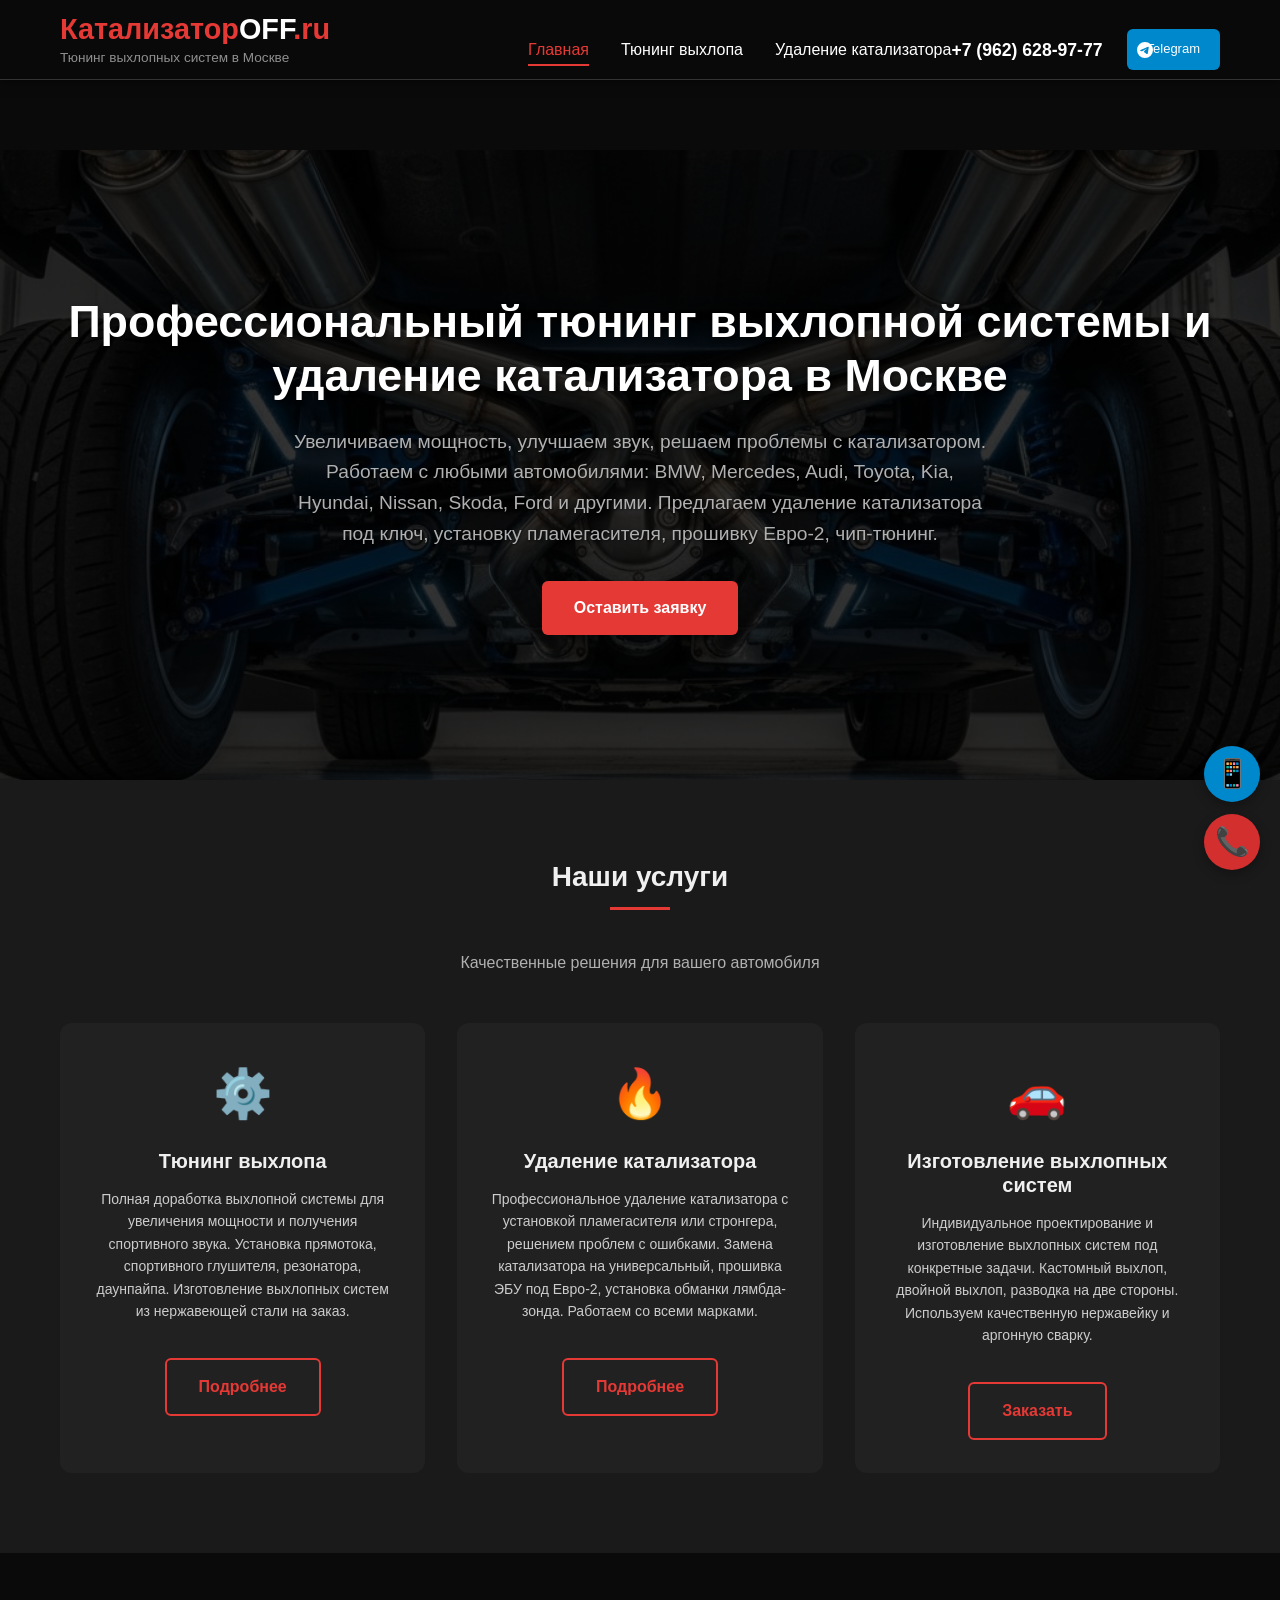
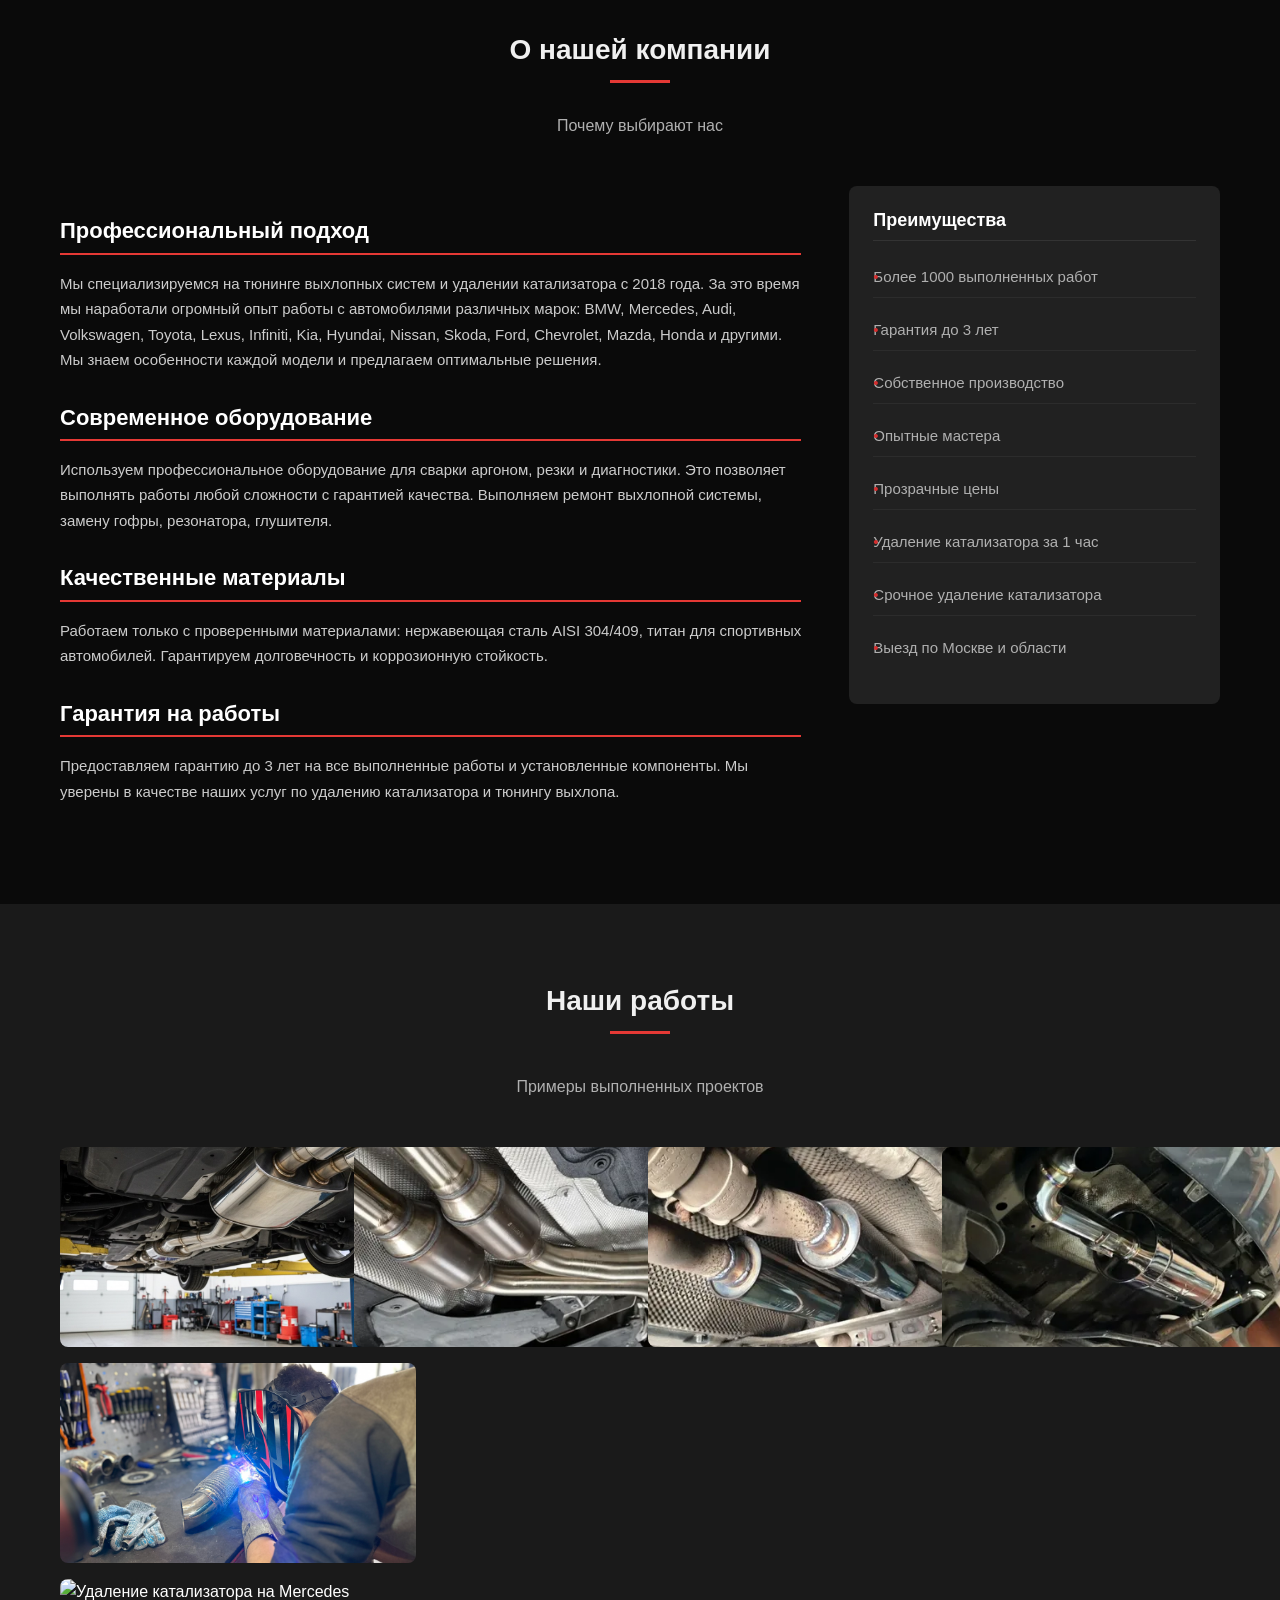
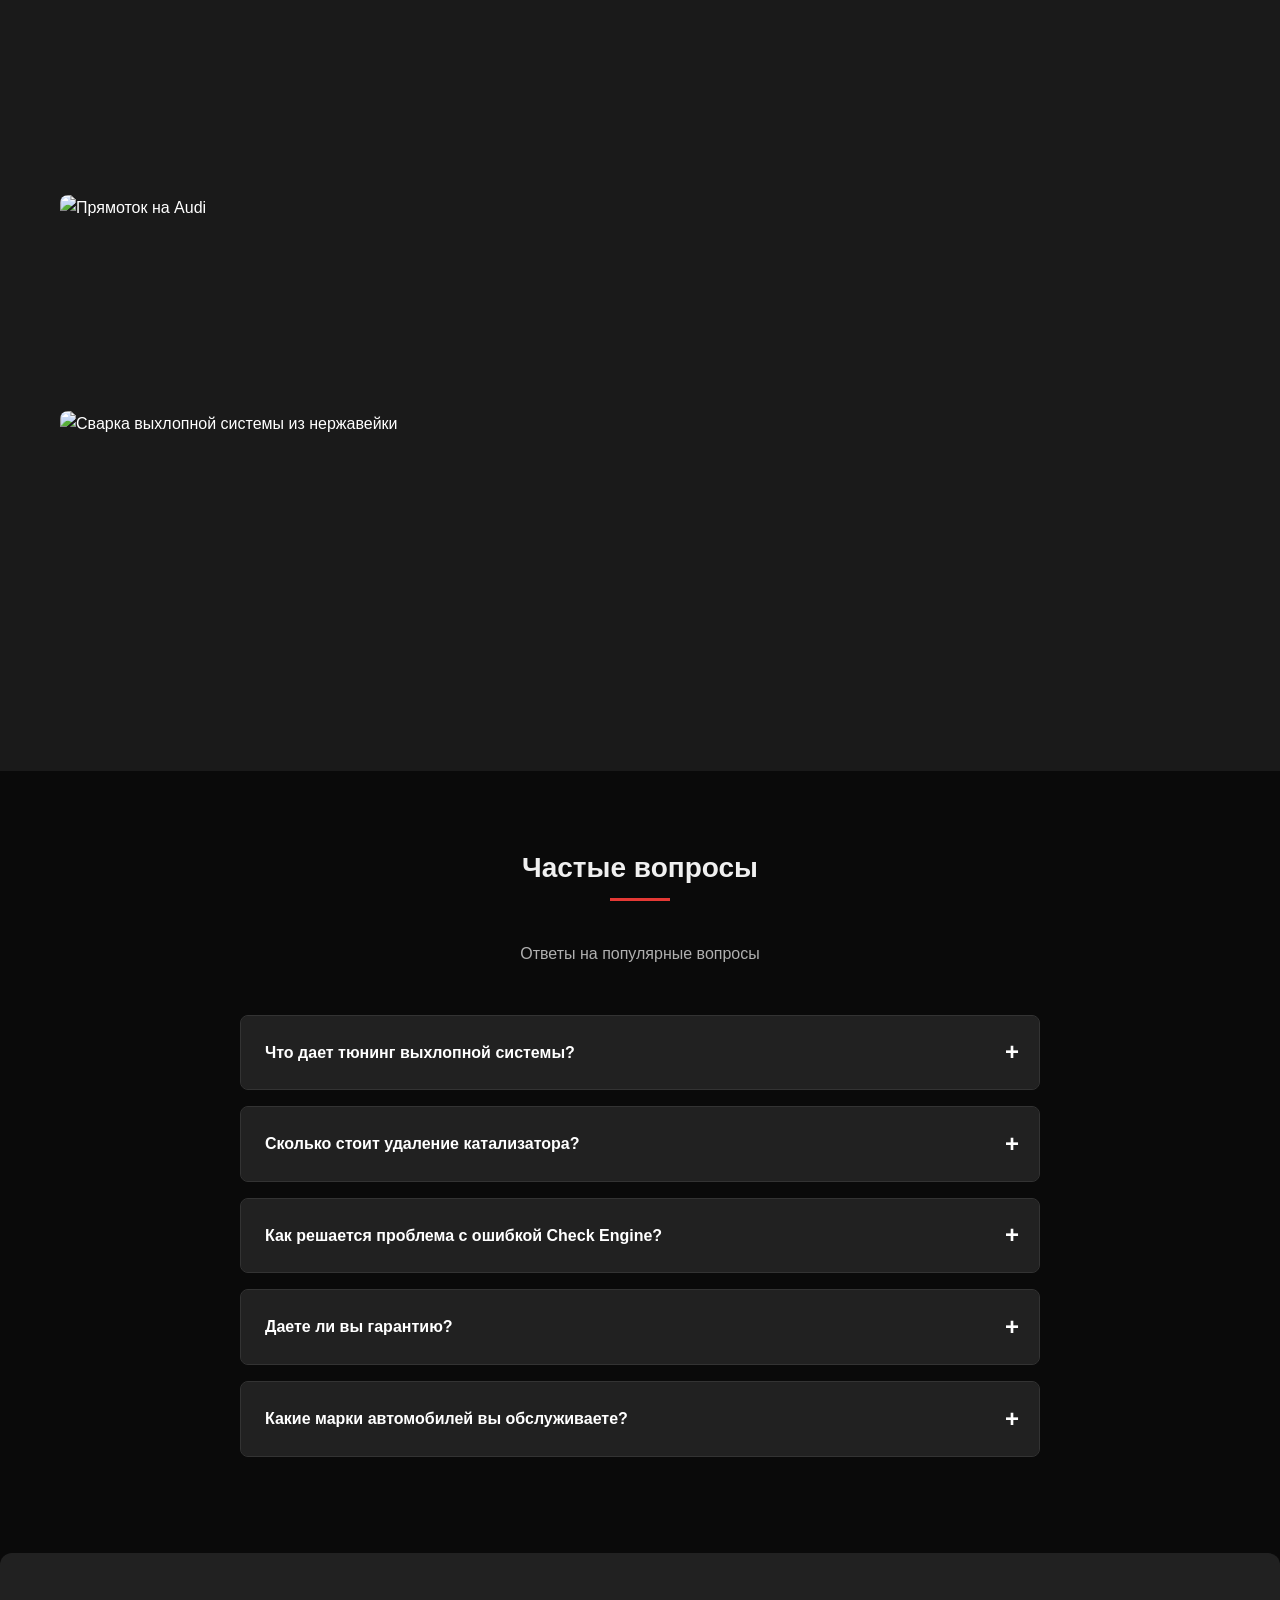
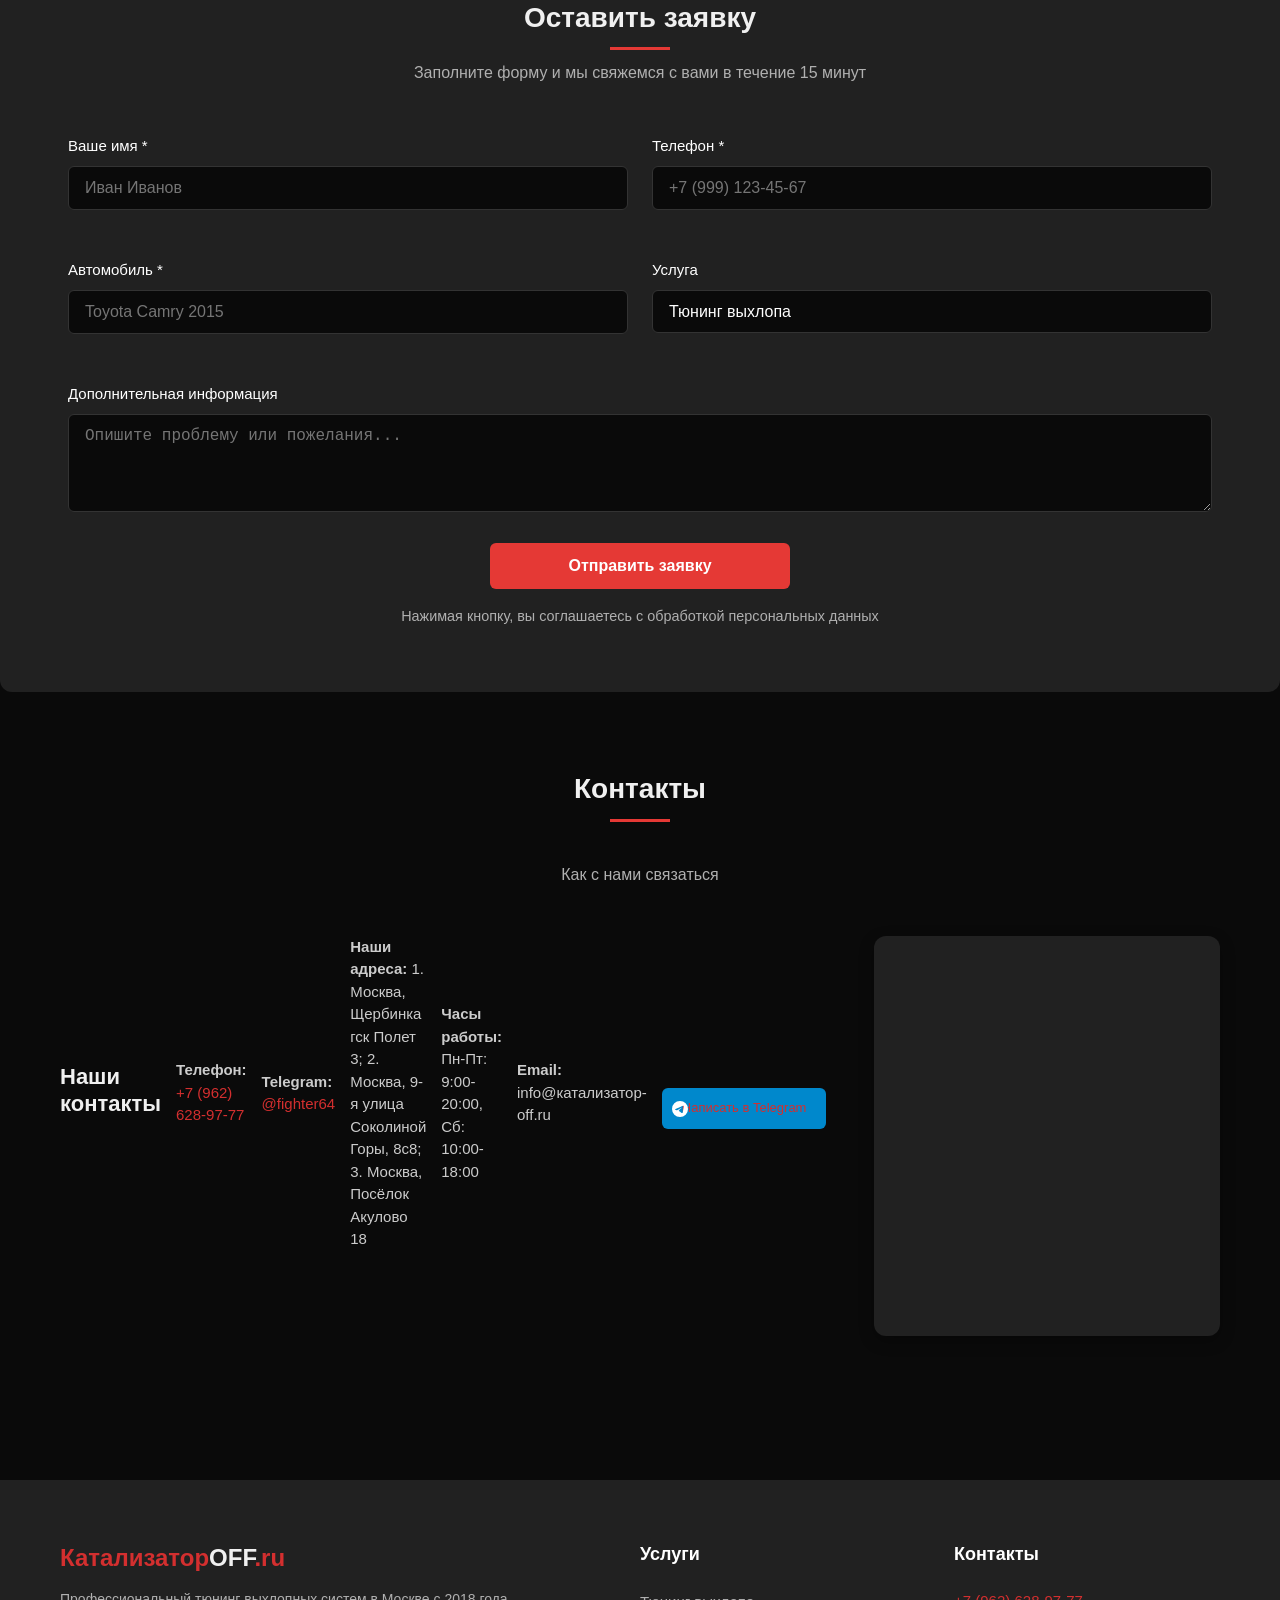
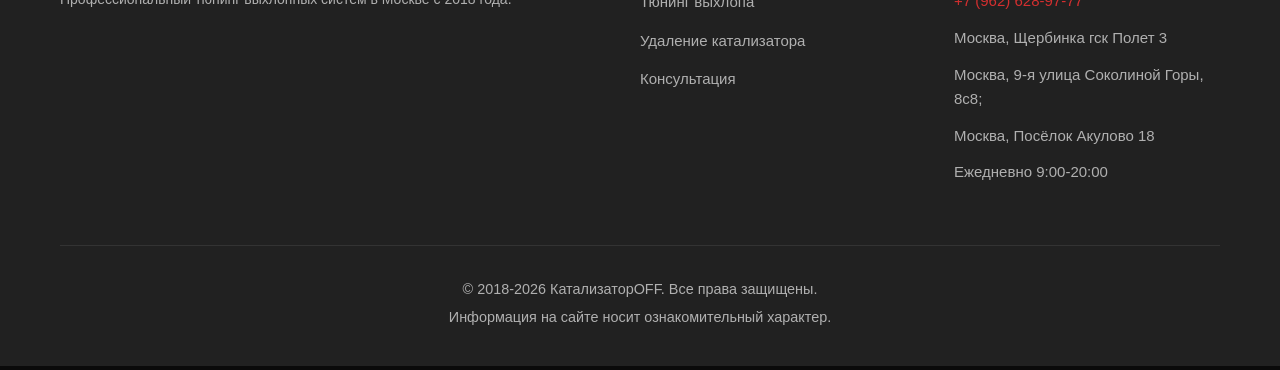
==== index.html @ 6db93f22 "Update index.html" ====
<!DOCTYPE html>
<html lang="ru">
<head>
    <meta charset="UTF-8">
    <meta name="viewport" content="width=device-width, initial-scale=1.0, maximum-scale=1.0, user-scalable=no, viewport-fit=cover">
    <title>Тюнинг выхлопной системы и удаление катализатора в Москве | Диагностика 0 р.</title>
    <link rel="canonical" href="https://katalizator-off.vercel.app/">
    <meta name="description" content="Профессиональный тюнинг выхлопной системы, удаление катализатора, замена на пламегаситель, прошивка Евро-2, чип-тюнинг в Москве. Гарантия качества. Запишитесь онлайн!">
    <meta name="keywords" content="тюнинг выхлопной системы, удаление катализатора, замена катализатора, установка пламегасителя, прошивка евро 2, чип тюнинг, спортивный выхлоп, прямоток, москва">
    <link rel="stylesheet" href="style.css">
    <link rel="icon" href="images/favicon.ico" type="image/x-icon">
    <meta name="format-detection" content="telephone=no">
</head>
<body>
    <!-- ШАПКА -->
    <header class="header">
        <div class="container">
            <div class="header-container">
                <div class="logo">
                    <h1><span class="red">Катализатор</span>OFF<span class="red">.ru</span></h1>
                    <p class="tagline">Тюнинг выхлопных систем в Москве</p>
                </div>
                <nav class="nav-desktop">
                    <ul>
                        <li><a href="index.html" class="active">Главная</a></li>
                        <li><a href="tuning.html">Тюнинг выхлопа</a></li>
                        <li><a href="catalyst.html">Удаление катализатора</a></li>
                    </ul>
                </nav>
                <div class="header-contacts">
                    <a href="tel:+79626289777" class="phone-link">+7 (962) 628-97-77</a>
                    <a href="https://t.me/+79626289777" class="telegram-btn" target="_blank">Telegram</a>
                </div>
                <button class="mobile-menu-toggle" id="mobileMenuToggle">☰</button>
            </div>
        </div>
    </header>

    <!-- Мобильное меню -->
    <nav class="mobile-menu" id="mobileMenu">
        <ul>
            <li><a href="index.html" class="active">Главная</a></li>
            <li><a href="tuning.html">Тюнинг выхлопа</a></li>
            <li><a href="catalyst.html">Удаление катализатора</a></li>
        </ul>
        <div class="mobile-contacts">
            <p><strong>Телефон:</strong> <a href="tel:+79626289777">+7 (962) 628-97-77</a></p>
            <p><strong>Адрес:</strong> Москва, Щербинка гск Полет 3</p>
            <p><strong>Часы работы:</strong> Пн-Пт: 9:00-20:00</p>
            <a href="https://t.me/+79626289777" class="telegram-btn" target="_blank" style="margin-top: 15px; display: inline-block;">Написать в Telegram</a>
        </div>
    </nav>

    <!-- ГЕРОЙ -->
    <section class="hero">
        <div class="container">
            <div class="hero-content">
                <h2>Профессиональный тюнинг выхлопной системы и удаление катализатора в Москве</h2>
                <p>Увеличиваем мощность, улучшаем звук, решаем проблемы с катализатором. Работаем с любыми автомобилями: BMW, Mercedes, Audi, Toyota, Kia, Hyundai, Nissan, Skoda, Ford и другими. Предлагаем удаление катализатора под ключ, установку пламегасителя, прошивку Евро-2, чип-тюнинг.</p>
                <a href="#request-form" class="btn">Оставить заявку</a>
            </div>
        </div>
    </section>

    <!-- УСЛУГИ -->
    <section class="services">
        <div class="container">
            <div class="section-title">
                <h2>Наши услуги</h2>
                <p>Качественные решения для вашего автомобиля</p>
            </div>
            <div class="services-grid">
                <div class="service-card">
                    <div class="service-icon">⚙️</div>
                    <h3>Тюнинг выхлопа</h3>
                    <p>Полная доработка выхлопной системы для увеличения мощности и получения спортивного звука. Установка прямотока, спортивного глушителя, резонатора, даунпайпа. Изготовление выхлопных систем из нержавеющей стали на заказ.</p>
                    <a href="tuning.html" class="btn btn-secondary" style="margin-top: 1rem;">Подробнее</a>
                </div>
                <div class="service-card">
                    <div class="service-icon">🔥</div>
                    <h3>Удаление катализатора</h3>
                    <p>Профессиональное удаление катализатора с установкой пламегасителя или стронгера, решением проблем с ошибками. Замена катализатора на универсальный, прошивка ЭБУ под Евро-2, установка обманки лямбда-зонда. Работаем со всеми марками.</p>
                    <a href="catalyst.html" class="btn btn-secondary" style="margin-top: 1rem;">Подробнее</a>
                </div>
                <div class="service-card">
                    <div class="service-icon">🚗</div>
                    <h3>Изготовление выхлопных систем</h3>
                    <p>Индивидуальное проектирование и изготовление выхлопных систем под конкретные задачи. Кастомный выхлоп, двойной выхлоп, разводка на две стороны. Используем качественную нержавейку и аргонную сварку.</p>
                    <a href="#request-form" class="btn btn-secondary" style="margin-top: 1rem;">Заказать</a>
                </div>
            </div>
        </div>
    </section>

    <!-- О НАС -->
    <section class="about">
        <div class="container">
            <div class="section-title">
                <h2>О нашей компании</h2>
                <p>Почему выбирают нас</p>
            </div>
            <div class="content-layout">
                <div class="main-content">
                    <h3>Профессиональный подход</h3>
                    <p>Мы специализируемся на тюнинге выхлопных систем и удалении катализатора с 2018 года. За это время мы наработали огромный опыт работы с автомобилями различных марок: BMW, Mercedes, Audi, Volkswagen, Toyota, Lexus, Infiniti, Kia, Hyundai, Nissan, Skoda, Ford, Chevrolet, Mazda, Honda и другими. Мы знаем особенности каждой модели и предлагаем оптимальные решения.</p>
                    <h3>Современное оборудование</h3>
                    <p>Используем профессиональное оборудование для сварки аргоном, резки и диагностики. Это позволяет выполнять работы любой сложности с гарантией качества. Выполняем ремонт выхлопной системы, замену гофры, резонатора, глушителя.</p>
                    <h3>Качественные материалы</h3>
                    <p>Работаем только с проверенными материалами: нержавеющая сталь AISI 304/409, титан для спортивных автомобилей. Гарантируем долговечность и коррозионную стойкость.</p>
                    <h3>Гарантия на работы</h3>
                    <p>Предоставляем гарантию до 3 лет на все выполненные работы и установленные компоненты. Мы уверены в качестве наших услуг по удалению катализатора и тюнингу выхлопа.</p>
                </div>
                <div class="sidebar">
                    <div class="sidebar-widget">
                        <h3>Преимущества</h3>
                        <ul>
                            <li>Более 1000 выполненных работ</li>
                            <li>Гарантия до 3 лет</li>
                            <li>Собственное производство</li>
                            <li>Опытные мастера</li>
                            <li>Прозрачные цены</li>
                            <li>Удаление катализатора за 1 час</li>
                            <li>Срочное удаление катализатора</li>
                            <li>Выезд по Москве и области</li>
                        </ul>
                    </div>
                </div>
            </div>
        </div>
    </section>

    <!-- ГАЛЕРЕЯ -->
    <section class="gallery">
        <div class="container">
            <div class="section-title">
                <h2>Наши работы</h2>
                <p>Примеры выполненных проектов</p>
            </div>
            <div class="gallery-grid">
                <div class="gallery-item">
                    <img src="images/primer1.jpg" alt="Тюнинг выхлопной системы BMW">
                </div>
                <div class="gallery-item">
                    <img src="images/primer2.jpeg" alt="Удаление катализатора на Mercedes">
                </div>
                <div class="gallery-item">
                    <img src="images/primer3.jpeg" alt="Прямоток на Audi">
                </div>
                <div class="gallery-item">
                    <img src="images/primer4.jpeg" alt="Сварка выхлопной системы из нержавейки">
                </div>
                <div class="gallery-grid">
                <div class="gallery-item">
                    <img src="images/primer5.jpg" alt="Тюнинг выхлопной системы BMW">
                </div>
                <div class="gallery-item">
                    <img src="images/primer6.jpeg" alt="Удаление катализатора на Mercedes">
                </div>
                <div class="gallery-item">
                    <img src="images/primer7.jpeg" alt="Прямоток на Audi">
                </div>
                <div class="gallery-item">
                    <img src="images/primer8.jpeg" alt="Сварка выхлопной системы из нержавейки">
                </div>
            </div>
        </div>
    </section>

    <!-- FAQ -->
    <section class="faq">
        <div class="container">
            <div class="section-title">
                <h2>Частые вопросы</h2>
                <p>Ответы на популярные вопросы</p>
            </div>
            <div class="accordion">
                <div class="accordion-item">
                    <div class="accordion-header">Что дает тюнинг выхлопной системы?</div>
                    <div class="accordion-content">
                        <p>Увеличение мощности на 5-15%, улучшение отзывчивости педали газа, спортивный звук и в некоторых случаях снижение расхода топлива. Мы предлагаем установку прямотока, спортивного даунпайпа, резонатора, а также изготовление кастомного выхлопа.</p>
                    </div>
                </div>
                <div class="accordion-item">
                    <div class="accordion-header">Сколько стоит удаление катализатора?</div>
                    <div class="accordion-content">
                        <p>Стоимость удаления катализатора зависит от модели автомобиля и сложности работ. В среднем от 8 000 до 25 000 рублей. Точную цену можно узнать после диагностики. Мы предлагаем недорогое удаление катализатора в Москве с гарантией.</p>
                    </div>
                </div>
                <div class="accordion-item">
                    <div class="accordion-header">Как решается проблема с ошибкой Check Engine?</div>
                    <div class="accordion-content">
                        <p>Мы используем несколько методов: механические обманки, электронные эмуляторы или прошивку ЭБУ под Евро-2. Программное отключение катализатора — наиболее правильное решение, которое полностью убирает ошибку и адаптирует работу двигателя.</p>
                    </div>
                </div>
                <div class="accordion-item">
                    <div class="accordion-header">Даете ли вы гарантию?</div>
                    <div class="accordion-content">
                        <p>Да, предоставляем гарантию 1 год на установку пламегасителя и 6 месяцев на решение проблем с ошибками. На чип-тюнинг и прошивку — гарантия 1 год.</p>
                    </div>
                </div>
                <div class="accordion-item">
                    <div class="accordion-header">Какие марки автомобилей вы обслуживаете?</div>
                    <div class="accordion-content">
                        <p>Мы работаем с любыми автомобилями: BMW, Mercedes, Audi, Volkswagen, Toyota, Lexus, Infiniti, Kia, Hyundai, Nissan, Skoda, Ford, Chevrolet, Mazda, Honda и другими. Удаление катализатора и тюнинг выхлопа для всех моделей.</p>
                    </div>
                </div>
            </div>
        </div>
    </section>

    <!-- ФОРМА ЗАЯВКИ -->
    <section class="request-form" id="request-form">
        <div class="container">
            <div class="section-title">
                <h2>Оставить заявку</h2>
                <p>Заполните форму и мы свяжемся с вами в течение 15 минут</p>
            </div>
            <form id="requestForm">
                <div class="form-grid">
                    <div class="form-group">
                        <label for="name">Ваше имя *</label>
                        <input type="text" id="name" name="name" required placeholder="Иван Иванов">
                    </div>
                    <div class="form-group">
                        <label for="phone">Телефон *</label>
                        <input type="tel" id="phone" name="phone" required placeholder="+7 (999) 123-45-67">
                    </div>
                    <div class="form-group">
                        <label for="car">Автомобиль *</label>
                        <input type="text" id="car" name="car" required placeholder="Toyota Camry 2015">
                    </div>
                    <div class="form-group">
                        <label for="service">Услуга</label>
                        <select id="service" name="service">
                            <option value="Тюнинг выхлопа">Тюнинг выхлопа</option>
                            <option value="Удаление катализатора">Удаление катализатора</option>
                            <option value="Консультация">Консультация</option>
                            <option value="Другое">Другое</option>
                        </select>
                    </div>
                </div>
                <div class="form-group">
                    <label for="message">Дополнительная информация</label>
                    <textarea id="message" name="message" rows="4" placeholder="Опишите проблему или пожелания..."></textarea>
                </div>
                <button type="submit" class="btn" style="width: 100%; max-width: 300px; margin: 0 auto; display: block;">Отправить заявку</button>
                <p class="form-note">Нажимая кнопку, вы соглашаетесь с обработкой персональных данных</p>
            </form>
        </div>
    </section>

    <!-- КОНТАКТЫ -->
    <section class="contacts">
        <div class="container">
            <div class="section-title">
                <h2>Контакты</h2>
                <p>Как с нами связаться</p>
            </div>
            <div class="contacts-grid">
                <div class="contact-info">
                    <h3>Наши контакты</h3>
                    <p><strong>Телефон:</strong> <a href="tel:+79626289777">+7 (962) 628-97-77</a></p>
                    <p><strong>Telegram:</strong> <a href="https://t.me/+79626289777" target="_blank">@fighter64</a></p>
                    <p><strong>Наши адреса:</strong> 1. Москва, Щербинка гск Полет 3; 2. Москва, 9-я улица Соколиной Горы, 8с8; 3. Москва, Посёлок Акулово 18</p>
                    <p><strong>Часы работы:</strong> Пн-Пт: 9:00-20:00, Сб: 10:00-18:00</p>
                    <p><strong>Email:</strong> info@катализатор-off.ru</p>
                    <a href="https://t.me/+79626289777" class="telegram-btn" target="_blank" style="margin-top: 1rem; display: inline-block;">Написать в Telegram</a>
                </div>
                <div class="map-container">
                    <iframe src="https://yandex.ru/map-widget/v1/?um=constructor%3Ab36f4a35f8a039535eeb575a89246524286b3f68f88d0a5a95dbdb45b3cc532b&amp;source=constructor" width="409" height="410" frameborder="0"></iframe>
                </div>
            </div>
        </div>
    </section>

    <!-- ФУТЕР -->
    <footer class="footer">
        <div class="container">
            <div class="footer-grid">
                <div class="footer-logo">
                    <h3><span class="red">Катализатор</span>OFF<span class="red">.ru</span></h3>
                    <p>Профессиональный тюнинг выхлопных систем в Москве с 2018 года.</p>
                </div>
                <div class="footer-nav">
                    <h4>Услуги</h4>
                    <ul>
                        <li><a href="tuning.html">Тюнинг выхлопа</a></li>
                        <li><a href="catalyst.html">Удаление катализатора</a></li>
                        <li><a href="#request-form">Консультация</a></li>
                    </ul>
                </div>
                <div class="footer-contacts">
                    <h4>Контакты</h4>
                    <p><a href="tel:+79626289777">+7 (962) 628-97-77</a></p>
                    <p>Москва, Щербинка гск Полет 3</p>
                    <p>Москва, 9-я улица Соколиной Горы, 8с8;</p>
                    <p>Москва, Посёлок Акулово 18</p>
                    <p>Ежедневно 9:00-20:00</p>
                </div>
            </div>
            <div class="footer-bottom">
                <p>&copy; 2018-2026 КатализаторОFF. Все права защищены.</p>
                <p>Информация на сайте носит ознакомительный характер.</p>
            </div>
        </div>
    </footer>

    <!-- Плавающие кнопки связи -->
    <div class="floating-buttons">
        <a href="https://t.me/+79626289777" class="floating-btn telegram" target="_blank" title="Telegram">
            <span>📱</span>
        </a>
        <a href="tel:+79626289777" class="floating-btn phone" title="Позвонить">
            <span>📞</span>
        </a>
    </div>

    <script src="script.js"></script>
    <script src="telegramSender.js"></script>
</body>
</html>
---- style.css ----
/* Основные стили сайта по тюнингу выхлопной системы */
* {
    margin: 0;
    padding: 0;
    box-sizing: border-box;
}

body {
    font-family: 'Arial', sans-serif;
    line-height: 1.6;
    color: #f0f0f0;
    background-color: #0a0a0a;
    overflow-x: hidden;
    -webkit-text-size-adjust: 100%;
    text-size-adjust: 100%;
}

.container {
    width: 100%;
    max-width: 1200px;
    margin: 0 auto;
    padding: 0 20px;
}

/* Цветовые переменные */
:root {
    --primary-color: #d32f2f;
    --primary-dark: #b71c1c;
    --secondary-color: #212121;
    --accent-color: #ff5252;
    --text-light: #f0f0f0;
    --text-dark: #333;
    --bg-dark: #0a0a0a;
    --bg-light: #1a1a1a;
    --border-color: #333;
    --telegram-color: #0088cc;
    --telegram-dark: #0077b5;
}

.red {
    color: var(--primary-color);
}

/* Шапка сайта */
header {
    background-color: rgba(33, 33, 33, 0.98);
    padding: 12px 0;
    position: fixed;
    top: 0;
    left: 0;
    right: 0;
    z-index: 1000;
    box-shadow: 0 2px 10px rgba(0, 0, 0, 0.5);
    backdrop-filter: blur(5px);
    min-height: 70px;
}

/* Безопасные зоны для iPhone */
@supports (padding: max(0px)) {
    header {
        padding-left: max(15px, env(safe-area-inset-left));
        padding-right: max(15px, env(safe-area-inset-right));
        padding-top: max(12px, env(safe-area-inset-top));
    }
}

.header-content {
    display: flex;
    justify-content: space-between;
    align-items: center;
    position: relative;
    min-height: 46px;
}

.logo {
    flex: 1;
    min-width: 0;
    overflow: hidden;
    text-overflow: ellipsis;
    white-space: nowrap;
    padding-right: 10px;
}

.logo h1 {
    font-size: 20px;
    color: var(--text-light);
    margin-bottom: 3px;
    line-height: 1.2;
    overflow: hidden;
    text-overflow: ellipsis;
    white-space: nowrap;
}

.tagline {
    font-size: 11px;
    color: #aaa;
    display: block;
    overflow: hidden;
    text-overflow: ellipsis;
    white-space: nowrap;
}

.main-nav ul {
    display: flex;
    list-style: none;
    gap: 15px;
}

.main-nav li {
    margin: 0;
}

.main-nav a {
    color: var(--text-light);
    text-decoration: none;
    font-weight: 500;
    font-size: 14px;
    transition: color 0.3s;
    padding: 5px 0;
    position: relative;
    white-space: nowrap;
}

.main-nav a:hover,
.main-nav a.active {
    color: var(--primary-color);
}

.main-nav a.active::after {
    content: '';
    position: absolute;
    bottom: 0;
    left: 0;
    width: 100%;
    height: 2px;
    background-color: var(--primary-color);
}

.contact-info {
    display: flex;
    align-items: center;
    gap: 15px;
}

.phone {
    color: var(--text-light);
    text-decoration: none;
    font-size: 16px;
    font-weight: bold;
    white-space: nowrap;
}

/* Стиль для кнопки Telegram */
.telegram-btn {
    background-color: var(--telegram-color);
    color: white;
    padding: 8px 12px 8px 35px;
    border-radius: 4px;
    text-decoration: none;
    font-size: 13px;
    transition: background-color 0.3s, transform 0.3s;
    position: relative;
    display: inline-block;
    font-weight: 500;
    border: none;
    cursor: pointer;
    white-space: nowrap;
    -webkit-appearance: none;
    -moz-appearance: none;
    appearance: none;
    -webkit-tap-highlight-color: rgba(0, 0, 0, 0.1);
}

.telegram-btn:before {
    content: '';
    position: absolute;
    left: 10px;
    top: 50%;
    transform: translateY(-50%);
    width: 16px;
    height: 16px;
    background-image: url("data:image/svg+xml,%3Csvg xmlns='http://www.w3.org/2000/svg' viewBox='0 0 24 24' fill='white'%3E%3Cpath d='M11.944 0A12 12 0 0 0 0 12a12 12 0 0 0 12 12 12 12 0 0 0 12-12A12 12 0 0 0 12 0a12 12 0 0 0-.056 0zm4.962 7.224c.1-.002.321.023.465.14a.506.506 0 0 1 .171.325c.016.093.036.306.02.472-.18 1.898-.962 6.502-1.36 8.627-.168.9-.499 1.201-.82 1.23-.696.065-1.225-.46-1.9-.902-1.056-.692-1.653-1.124-2.678-1.8-1.185-.78-.417-1.21.258-1.91.177-.184 3.247-2.977 3.307-3.23.007-.032.014-.15-.056-.212s-.174-.041-.249-.024c-.106.024-1.793 1.14-5.061 3.345-.48.33-.913.49-1.302.48-.428-.008-1.252-.241-1.865-.44-.752-.245-1.349-.374-1.297-.789.027-.216.325-.437.893-.663 3.498-1.524 5.83-2.529 6.998-3.014 3.332-1.386 4.025-1.627 4.476-1.635z'/%3E%3C/svg%3E");
    background-size: contain;
    background-repeat: no-repeat;
    background-position: center;
}

.telegram-btn:hover {
    background-color: var(--telegram-dark);
    transform: translateY(-2px);
}

/* Кнопка бургер-меню */
.mobile-menu-btn {
    display: none;
    background: none;
    border: none;
    color: var(--text-light);
    font-size: 24px;
    cursor: pointer;
    width: 44px;
    height: 44px;
    padding: 0;
    margin: 0;
    z-index: 1001;
    flex-shrink: 0;
    align-items: center;
    justify-content: center;
    -webkit-appearance: none;
    -moz-appearance: none;
    appearance: none;
    -webkit-tap-highlight-color: transparent;
    transition: background-color 0.2s;
}

.mobile-menu-btn:active {
    background-color: rgba(255, 255, 255, 0.1);
}

/* Мобильное меню */
.mobile-nav {
    display: none;
    background-color: rgba(33, 33, 33, 0.98);
    position: fixed;
    top: 0;
    left: 0;
    width: 100%;
    height: 100vh;
    z-index: 999;
    box-shadow: 0 5px 10px rgba(0, 0, 0, 0.3);
    padding-top: 80px;
    overflow-y: auto;
    -webkit-overflow-scrolling: touch;
}

.mobile-nav.active {
    display: block;
}

/* Безопасные зоны для мобильного меню */
@supports (padding: max(0px)) {
    .mobile-nav {
        padding-top: max(80px, calc(env(safe-area-inset-top) + 60px));
        padding-bottom: max(20px, env(safe-area-inset-bottom));
    }
}

.mobile-nav ul {
    list-style: none;
    padding: 0 20px;
}

.mobile-nav li {
    border-bottom: 1px solid var(--border-color);
}

.mobile-nav a {
    display: block;
    padding: 15px 20px;
    color: var(--text-light);
    text-decoration: none;
    transition: background-color 0.3s;
    font-size: 16px;
    -webkit-tap-highlight-color: rgba(211, 47, 47, 0.1);
}

.mobile-nav a:hover,
.mobile-nav a.active {
    background-color: rgba(211, 47, 47, 0.1);
    color: var(--primary-color);
}

/* Герой-секция */
.hero {
    background: linear-gradient(rgba(0, 0, 0, 0.7), rgba(0, 0, 0, 0.7)), url('images/hero-bg.jpg') center/cover no-repeat;
    padding: 140px 0 80px;
    text-align: center;
    min-height: 80vh;
    display: flex;
    align-items: center;
    margin-top: 70px;
}

.hero-content h2 {
    font-size: 32px;
    margin-bottom: 20px;
    color: var(--text-light);
    text-shadow: 2px 2px 4px rgba(0, 0, 0, 0.5);
}

.hero-content p {
    font-size: 16px;
    max-width: 700px;
    margin: 0 auto 30px;
    color: #ccc;
    text-shadow: 1px 1px 2px rgba(0, 0, 0, 0.5);
}

.btn {
    display: inline-block;
    background-color: var(--primary-color);
    color: white;
    padding: 12px 30px;
    border-radius: 4px;
    text-decoration: none;
    font-weight: bold;
    font-size: 16px;
    transition: background-color 0.3s, transform 0.3s;
    border: none;
    cursor: pointer;
    -webkit-appearance: none;
    -moz-appearance: none;
    appearance: none;
    -webkit-tap-highlight-color: rgba(0, 0, 0, 0.1);
}

.btn:hover {
    background-color: var(--primary-dark);
    transform: translateY(-2px);
}

/* Секция услуг */
.services {
    padding: 80px 0;
    background-color: var(--bg-light);
}

.services h2 {
    text-align: center;
    font-size: 28px;
    margin-bottom: 40px;
    color: var(--text-light);
}

.services-grid {
    display: grid;
    grid-template-columns: repeat(auto-fit, minmax(280px, 1fr));
    gap: 25px;
}

.service-card {
    background-color: var(--secondary-color);
    padding: 25px;
    border-radius: 8px;
    transition: transform 0.3s, box-shadow 0.3s;
    border-left: 4px solid var(--primary-color);
}

.service-card:hover {
    transform: translateY(-5px);
    box-shadow: 0 10px 20px rgba(0, 0, 0, 0.3);
}

.service-icon {
    font-size: 36px;
    margin-bottom: 15px;
}

.service-card h3 {
    font-size: 20px;
    margin-bottom: 15px;
    color: var(--text-light);
}

.service-card p {
    color: #ccc;
    margin-bottom: 20px;
    font-size: 14px;
}

.service-link {
    color: var(--primary-color);
    text-decoration: none;
    font-weight: bold;
    display: inline-block;
    transition: transform 0.3s;
}

.service-link:hover {
    transform: translateX(5px);
}

/* О компании */
.about {
    padding: 80px 0;
}

.about h2 {
    font-size: 28px;
    margin-bottom: 30px;
    color: var(--text-light);
    text-align: center;
}

.about-content {
    display: grid;
    grid-template-columns: 2fr 1fr;
    gap: 40px;
    align-items: start;
}

.about-text h3 {
    font-size: 22px;
    margin: 25px 0 15px;
    color: var(--text-light);
}

.about-text p {
    margin-bottom: 15px;
    color: #ccc;
    font-size: 15px;
}

.about-text ul {
    margin-left: 20px;
    margin-bottom: 20px;
    color: #ccc;
}

.about-text li {
    margin-bottom: 8px;
    font-size: 15px;
}

.about-image {
    height: 350px;
    background-color: var(--secondary-color);
    border-radius: 8px;
    display: flex;
    align-items: center;
    justify-content: center;
    color: #666;
    border: 2px dashed var(--border-color);
    overflow: hidden;
}

.about-image img {
    width: 100%;
    height: 100%;
    object-fit: cover;
}

/* Галерея */
.gallery {
    padding: 80px 0;
    background-color: var(--bg-light);
}

.gallery h2 {
    text-align: center;
    font-size: 28px;
    margin-bottom: 40px;
    color: var(--text-light);
}

.gallery-grid {
    display: grid;
    grid-template-columns: repeat(auto-fill, minmax(250px, 1fr));
    gap: 15px;
    margin-bottom: 40px;
}

.gallery-item {
    position: relative;
    overflow: hidden;
    border-radius: 8px;
    height: 200px;
    cursor: pointer;
    transition: transform 0.3s;
}

.gallery-item:hover {
    transform: scale(1.03);
}

.gallery-item img {
    width: 100%;
    height: 100%;
    object-fit: cover;
    transition: transform 0.5s;
}

.gallery-item:hover img {
    transform: scale(1.1);
}

.gallery-overlay {
    position: absolute;
    bottom: 0;
    left: 0;
    right: 0;
    background: linear-gradient(transparent, rgba(0, 0, 0, 0.8));
    padding: 20px;
    transform: translateY(100%);
    transition: transform 0.3s;
}

.gallery-item:hover .gallery-overlay {
    transform: translateY(0);
}

/* FAQ */
.faq {
    padding: 80px 0;
    background-color: var(--bg-dark);
}

.faq h2 {
    text-align: center;
    font-size: 28px;
    margin-bottom: 40px;
    color: var(--text-light);
}

.accordion {
    max-width: 800px;
    margin: 0 auto;
}

.accordion-item {
    margin-bottom: 15px;
    border: 1px solid var(--border-color);
    border-radius: 4px;
    overflow: hidden;
}

.accordion-header {
    background-color: var(--secondary-color);
    padding: 15px 20px;
    font-weight: bold;
    cursor: pointer;
    color: var(--text-light);
    position: relative;
    transition: background-color 0.3s;
    font-size: 16px;
}

.accordion-header:hover {
    background-color: rgba(211, 47, 47, 0.1);
}

.accordion-header::after {
    content: '+';
    position: absolute;
    right: 20px;
    font-size: 20px;
    transition: transform 0.3s;
}

.accordion-item.active .accordion-header::after {
    transform: rotate(45deg);
}

.accordion-content {
    padding: 0 20px;
    max-height: 0;
    overflow: hidden;
    transition: max-height 0.3s, padding 0.3s;
    background-color: rgba(255, 255, 255, 0.05);
}

.accordion-item.active .accordion-content {
    padding: 20px;
    max-height: 500px;
}

.accordion-content p {
    color: #ccc;
    font-size: 15px;
}

/* Форма заявки */
.request-form {
    padding: 80px 0;
    background-color: var(--bg-light);
}

.request-form h2 {
    text-align: center;
    font-size: 28px;
    margin-bottom: 10px;
    color: var(--text-light);
}

.request-form > p {
    text-align: center;
    margin-bottom: 40px;
    color: #ccc;
    font-size: 16px;
}

.form-row {
    display: grid;
    grid-template-columns: 1fr 1fr;
    gap: 20px;
    margin-bottom: 20px;
}

.form-group {
    margin-bottom: 20px;
}

.form-group label {
    display: block;
    margin-bottom: 8px;
    font-weight: bold;
    color: var(--text-light);
    font-size: 15px;
}

.form-group input,
.form-group select,
.form-group textarea {
    width: 100%;
    padding: 12px 15px;
    border: 1px solid var(--border-color);
    border-radius: 4px;
    background-color: var(--secondary-color);
    color: var(--text-light);
    font-size: 16px;
    transition: border-color 0.3s;
    -webkit-appearance: none;
    -moz-appearance: none;
    appearance: none;
}

.form-group input:focus,
.form-group select:focus,
.form-group textarea:focus {
    outline: none;
    border-color: var(--primary-color);
}

.form-note {
    margin-top: 15px;
    font-size: 14px;
    color: #888;
    text-align: center;
}

/* Контакты и карта */
.contacts {
    padding: 80px 0;
    background-color: var(--bg-dark);
}

.contacts h2 {
    text-align: center;
    font-size: 28px;
    margin-bottom: 40px;
    color: var(--text-light);
}

.contacts-content {
    display: grid;
    grid-template-columns: 1fr 1fr;
    gap: 40px;
    align-items: start;
}

.contact-info h3 {
    font-size: 22px;
    margin-bottom: 20px;
    color: var(--text-light);
}

.contact-info p {
    margin-bottom: 15px;
    color: #ccc;
    font-size: 15px;
    line-height: 1.5;
}

.contact-info a {
    color: var(--primary-color);
    text-decoration: none;
}

.contact-info .telegram-btn {
    margin-top: 20px;
    display: inline-block;
}

.map-container {
    height: 350px;
    background-color: var(--secondary-color);
    border-radius: 8px;
    overflow: hidden;
    box-shadow: 0 5px 15px rgba(0, 0, 0, 0.3);
}

.map-placeholder {
    width: 100%;
    height: 100%;
    display: flex;
    align-items: center;
    justify-content: center;
}

.map-placeholder iframe {
    width: 100%;
    height: 100%;
    border: none;
}

/* Подвал */
footer {
    background-color: var(--secondary-color);
    padding: 50px 0 20px;
}

.footer-content {
    display: grid;
    grid-template-columns: 2fr 1fr 1fr;
    gap: 40px;
    margin-bottom: 40px;
}

.footer-logo h3 {
    font-size: 20px;
    margin-bottom: 10px;
    color: var(--text-light);
}

.footer-logo p {
    color: #aaa;
    font-size: 14px;
}

.footer-nav h4,
.footer-contacts h4 {
    font-size: 18px;
    margin-bottom: 20px;
    color: var(--text-light);
}

.footer-nav ul {
    list-style: none;
}

.footer-nav li {
    margin-bottom: 10px;
}

.footer-nav a {
    color: #ccc;
    text-decoration: none;
    transition: color 0.3s;
    font-size: 15px;
}

.footer-nav a:hover {
    color: var(--primary-color);
}

.footer-contacts p {
    margin-bottom: 10px;
    color: #ccc;
    font-size: 15px;
}

.footer-contacts a {
    color: var(--primary-color);
    text-decoration: none;
}

.footer-bottom {
    border-top: 1px solid var(--border-color);
    padding-top: 20px;
    text-align: center;
    color: #888;
    font-size: 14px;
}

.footer-bottom p {
    margin-bottom: 5px;
}

/* Стили для внутренних страниц */
.page-hero {
    background: linear-gradient(rgba(0, 0, 0, 0.7), rgba(0, 0, 0, 0.7)), url('images/6.jpg') center/cover no-repeat;
    padding: 120px 0 60px;
    text-align: center;
    min-height: 40vh;
    display: flex;
    align-items: center;
    margin-top: 70px;
}

.page-hero-content h2 {
    font-size: 32px;
    margin-bottom: 15px;
    color: var(--text-light);
    text-shadow: 2px 2px 4px rgba(0, 0, 0, 0.5);
}

.page-hero-content p {
    font-size: 16px;
    color: #ccc;
    max-width: 700px;
    margin: 0 auto;
    text-shadow: 1px 1px 2px rgba(0, 0, 0, 0.5);
}

.content-page {
    padding: 60px 0;
}

.content-wrapper {
    display: grid;
    grid-template-columns: 2fr 1fr;
    gap: 40px;
}

.main-content h2 {
    font-size: 28px;
    margin-bottom: 20px;
    color: var(--text-light);
}

.main-content h3 {
    font-size: 22px;
    margin: 25px 0 15px;
    color: var(--text-light);
}

.main-content p {
    margin-bottom: 20px;
    color: #ccc;
    line-height: 1.7;
    font-size: 15px;
}

.main-content ul,
.main-content ol {
    margin-left: 20px;
    margin-bottom: 25px;
    color: #ccc;
}

.main-content li {
    margin-bottom: 10px;
    line-height: 1.6;
    font-size: 15px;
}

.cta-box {
    background-color: var(--secondary-color);
    padding: 25px;
    border-radius: 8px;
    margin: 40px 0;
    text-align: center;
    border-left: 4px solid var(--primary-color);
}

.cta-box h3 {
    margin-bottom: 15px;
    color: var(--text-light);
    font-size: 22px;
}

.cta-box p {
    margin-bottom: 20px;
    color: #ccc;
    font-size: 16px;
}

.warning-box {
    background-color: rgba(211, 47, 47, 0.1);
    border-left: 4px solid var(--primary-color);
    padding: 20px;
    margin: 30px 0;
    border-radius: 4px;
}

.warning-box h3 {
    color: var(--primary-color);
    margin-bottom: 10px;
    font-size: 20px;
}

.warning-box p {
    color: #ccc;
    font-size: 15px;
}

.sidebar-widget {
    background-color: var(--secondary-color);
    padding: 20px;
    border-radius: 8px;
    margin-bottom: 25px;
}

.sidebar-widget h3 {
    font-size: 18px;
    margin-bottom: 15px;
    color: var(--text-light);
    padding-bottom: 10px;
    border-bottom: 1px solid var(--border-color);
}

.sidebar-widget ul {
    list-style: none;
}

.sidebar-widget li {
    margin-bottom: 12px;
    color: #ccc;
    padding-left: 20px;
    position: relative;
    font-size: 15px;
}

.sidebar-widget li:before {
    content: "•";
    color: var(--primary-color);
    position: absolute;
    left: 0;
}

.sidebar-widget a {
    color: #ccc;
    text-decoration: none;
    transition: color 0.3s;
}

.sidebar-widget a:hover {
    color: var(--primary-color);
}

/* Анимации для уведомлений */
.notification {
    position: fixed;
    top: 20px;
    right: 20px;
    padding: 15px 20px;
    border-radius: 4px;
    color: white;
    font-weight: bold;
    z-index: 9999;
    max-width: 400px;
    box-shadow: 0 5px 15px rgba(0,0,0,0.3);
    animation: slideIn 0.3s ease-out;
}

.notification.success {
    background-color: #4caf50;
}

.notification.error {
    background-color: #f44336;
}

.notification.info {
    background-color: #2196f3;
}

@keyframes slideIn {
    from {
        transform: translateX(100%);
        opacity: 0;
    }
    to {
        transform: translateX(0);
        opacity: 1;
    }
}

@keyframes slideOut {
    from {
        transform: translateX(0);
        opacity: 1;
    }
    to {
        transform: translateX(100%);
        opacity: 0;
    }
}

/* Адаптивность */
@media (max-width: 992px) {
    .about-content,
    .contacts-content,
    .content-wrapper {
        grid-template-columns: 1fr;
        gap: 30px;
    }
    
    .form-row {
        grid-template-columns: 1fr;
    }
    
    .footer-content {
        grid-template-columns: repeat(2, 1fr);
        gap: 30px;
    }
    
    .gallery-grid {
        grid-template-columns: repeat(auto-fill, minmax(200px, 1fr));
    }
    
    .contact-info h3,
    .sidebar-widget h3 {
        font-size: 20px;
    }
}

@media (max-width: 768px) {
    header {
        padding: 10px 0;
        position: fixed;
        top: 0;
        left: 0;
        right: 0;
        height: 60px;
        z-index: 1000;
        padding-top: max(10px, env(safe-area-inset-top));
        padding-left: max(15px, env(safe-area-inset-left));
        padding-right: max(15px, env(safe-area-inset-right));
    }
    
    .header-content {
        flex-wrap: nowrap;
        justify-content: space-between;
        align-items: center;
        padding: 0;
        min-height: 40px;
    }
    
    .logo h1 {
        font-size: 18px;
        margin-bottom: 2px;
    }
    
    .tagline {
        font-size: 10px;
    }
    
    .main-nav {
        display: none;
    }
    
    .mobile-menu-btn {
        display: flex;
        order: 3;
        margin-left: 10px;
    }
    
    .contact-info {
        display: none;
    }
    
    .mobile-nav {
        top: 60px;
        height: calc(100vh - 60px);
        padding-top: 20px;
    }
    
    /* Безопасные зоны для мобильного меню */
    @supports (padding: max(0px)) {
        .mobile-nav {
            padding-top: max(20px, calc(env(safe-area-inset-top) + 60px));
            padding-bottom: max(20px, env(safe-area-inset-bottom));
        }
    }
    
    .hero {
        padding: 100px 0 60px;
        margin-top: 60px;
        min-height: 70vh;
    }
    
    .hero-content h2 {
        font-size: 26px;
    }
    
    .hero-content p {
        font-size: 15px;
        padding: 0 10px;
    }
    
    .page-hero {
        padding: 100px 0 40px;
        margin-top: 60px;
    }
    
    .page-hero-content h2 {
        font-size: 26px;
    }
    
    .page-hero-content p {
        font-size: 15px;
        padding: 0 10px;
    }
    
    .services-grid {
        grid-template-columns: 1fr;
        gap: 20px;
    }
    
    .service-card {
        padding: 20px;
    }
    
    .services, 
    .about, 
    .faq, 
    .request-form, 
    .contacts, 
    .content-page, 
    .gallery {
        padding: 50px 0;
    }
    
    .services h2,
    .about h2,
    .faq h2,
    .request-form h2,
    .contacts h2,
    .gallery h2 {
        font-size: 24px;
        margin-bottom: 30px;
    }
    
    .footer-content {
        grid-template-columns: 1fr;
        text-align: center;
        gap: 30px;
    }
    
    .footer-nav ul,
    .footer-contacts {
        text-align: center;
    }
    
    .gallery-grid {
        grid-template-columns: repeat(auto-fill, minmax(150px, 1fr));
        gap: 10px;
    }
    
    .gallery-item {
        height: 150px;
    }
    
    .contacts-content {
        grid-template-columns: 1fr;
        gap: 30px;
    }
    
    .contact-info {
        display: block;
        text-align: center;
        padding: 0 15px;
        order: 2;
    }
    
    .contact-info p {
        font-size: 14px;
        margin-bottom: 12px;
    }
    
    .contact-info h3 {
        font-size: 20px;
        margin-bottom: 15px;
    }
    
    .map-container {
        height: 300px;
        width: 100%;
        border-radius: 8px;
        margin: 0;
        order: 1;
    }
    
    .telegram-btn {
        padding: 8px 12px 8px 35px;
        font-size: 13px;
    }
    
    .telegram-btn:before {
        width: 16px;
        height: 16px;
        left: 10px;
    }
    
    .mobile-nav .telegram-btn {
        margin: 20px auto;
        display: inline-block;
    }
    
    .accordion-header {
        padding: 12px 15px;
        font-size: 15px;
    }
    
    .form-group input,
    .form-group select,
    .form-group textarea {
        font-size: 16px;
        padding: 10px 12px;
    }
    
    /* Предотвращение зума на iOS при фокусе на input */
    input,
    textarea,
    select {
        font-size: 16px !important;
    }
    
    .about-image {
        height: 250px;
    }
    
    .main-content h2 {
        font-size: 24px;
    }
    
    .main-content h3 {
        font-size: 20px;
    }
}

@media (max-width: 480px) {
    .container {
        padding: 0 15px;
    }
    
    .hero {
        padding: 90px 0 50px;
        min-height: 60vh;
    }
    
    .hero-content h2 {
        font-size: 22px;
    }
    
    .btn {
        padding: 10px 25px;
        font-size: 15px;
    }
    
    .gallery-grid {
        grid-template-columns: repeat(2, 1fr);
        gap: 8px;
    }
    
    .gallery-item {
        height: 120px;
    }
    
    .map-container {
        height: 250px;
    }
    
    .mobile-nav a {
        padding: 12px 15px;
        font-size: 15px;
    }
    
    .cta-box {
        padding: 20px 15px;
    }
    
    .cta-box h3 {
        font-size: 20px;
    }
    
    .warning-box {
        padding: 15px;
    }
    
    .sidebar-widget {
        padding: 15px;
    }
}

/* Для очень маленьких экранов */
@media (max-width: 360px) {
    .logo h1 {
        font-size: 16px;
    }
    
    .tagline {
        font-size: 9px;
    }
    
    .mobile-menu-btn {
        width: 40px;
        height: 40px;
        font-size: 22px;
    }
}
/* СБРОС И ОСНОВНЫЕ НАСТРОЙКИ */
* {
    margin: 0;
    padding: 0;
    box-sizing: border-box;
}

:root {
    --primary: #e53935;
    --primary-dark: #c62828;
    --secondary: #212121;
    --accent: #ff5252;
    --text: #ffffff;
    --text-secondary: #b0b0b0;
    --bg: #0a0a0a;
    --bg-light: #1a1a1a;
    --border: #333;
    --telegram: #0088cc;
    --success: #4caf50;
    --warning: #ff9800;
}

html {
    scroll-behavior: smooth;
    -webkit-text-size-adjust: 100%;
    text-size-adjust: 100%;
}

body {
    font-family: 'Segoe UI', 'Arial', sans-serif;
    line-height: 1.6;
    color: var(--text);
    background: var(--bg);
    overflow-x: hidden;
    min-height: 100vh;
    padding-top: 80px;
}

/* КОНТЕЙНЕР */
.container {
    width: 100%;
    max-width: 1200px;
    margin: 0 auto;
    padding: 0 20px;
}

/* ТИПОГРАФИЯ */
h1, h2, h3, h4, h5, h6 {
    font-weight: 700;
    line-height: 1.2;
    margin-bottom: 1rem;
}

h1 { font-size: 2.5rem; }
h2 { font-size: 2rem; }
h3 { font-size: 1.5rem; }
h4 { font-size: 1.25rem; }

p {
    margin-bottom: 1rem;
    color: var(--text-secondary);
}

a {
    color: var(--primary);
    text-decoration: none;
    transition: color 0.3s;
}

a:hover {
    color: var(--accent);
}

/* ШАПКА - ПЕРЕПИСАНА ПОЛНОСТЬЮ */
.header {
    position: fixed;
    top: 0;
    left: 0;
    right: 0;
    background: rgba(10, 10, 10, 0.98);
    backdrop-filter: blur(10px);
    border-bottom: 1px solid var(--border);
    z-index: 1000;
    padding: 15px 0;
    height: 80px;
}

.header-container {
    display: flex;
    justify-content: space-between;
    align-items: center;
    height: 100%;
}

/* ЛОГОТИП */
.logo {
    display: flex;
    flex-direction: column;
    align-items: flex-start;
}

.logo h1 {
    font-size: 1.8rem;
    margin: 0;
    color: var(--text);
    line-height: 1;
}

.logo h1 span.red {
    color: var(--primary);
}

.logo .tagline {
    font-size: 0.85rem;
    color: var(--text-secondary);
    margin-top: 3px;
    opacity: 0.8;
}

/* НАВИГАЦИЯ ДЛЯ ПК */
.nav-desktop {
    display: flex;
    gap: 2rem;
    align-items: center;
}

.nav-desktop ul {
    display: flex;
    list-style: none;
    gap: 2rem;
    margin: 0;
    padding: 0;
}

.nav-desktop a {
    color: var(--text);
    font-weight: 500;
    padding: 8px 0;
    position: relative;
    font-size: 1rem;
}

.nav-desktop a.active {
    color: var(--primary);
}

.nav-desktop a.active::after {
    content: '';
    position: absolute;
    bottom: 0;
    left: 0;
    right: 0;
    height: 2px;
    background: var(--primary);
}

/* КОНТАКТЫ В ШАПКЕ */
.header-contacts {
    display: flex;
    align-items: center;
    gap: 1.5rem;
}

.phone-link {
    color: var(--text);
    font-weight: 600;
    font-size: 1.1rem;
    white-space: nowrap;
}

.telegram-btn {
    display: inline-flex;
    align-items: center;
    gap: 8px;
    background: var(--telegram);
    color: white;
    padding: 10px 20px;
    border-radius: 6px;
    font-weight: 500;
    transition: all 0.3s;
}

.telegram-btn:hover {
    background: #0077b5;
    transform: translateY(-2px);
    color: white;
}

/* КНОПКА МОБИЛЬНОГО МЕНЮ */
.mobile-menu-toggle {
    display: none;
    background: none;
    border: none;
    color: var(--text);
    font-size: 1.8rem;
    cursor: pointer;
    width: 40px;
    height: 40px;
    align-items: center;
    justify-content: center;
    padding: 0;
}

/* МОБИЛЬНОЕ МЕНЮ */
.mobile-menu {
    position: fixed;
    top: 80px;
    left: 0;
    right: 0;
    bottom: 0;
    background: var(--bg);
    z-index: 999;
    transform: translateY(-100%);
    opacity: 0;
    visibility: hidden;
    transition: all 0.3s ease;
    overflow-y: auto;
    padding: 2rem;
}

.mobile-menu.active {
    transform: translateY(0);
    opacity: 1;
    visibility: visible;
}

.mobile-menu ul {
    list-style: none;
    margin-bottom: 2rem;
}

.mobile-menu li {
    margin-bottom: 1rem;
}

.mobile-menu a {
    display: block;
    color: var(--text);
    font-size: 1.2rem;
    padding: 12px 0;
    border-bottom: 1px solid var(--border);
}

.mobile-menu a.active {
    color: var(--primary);
    border-color: var(--primary);
}

.mobile-contacts {
    background: var(--secondary);
    padding: 1.5rem;
    border-radius: 8px;
    margin-top: 2rem;
}

.mobile-contacts p {
    margin-bottom: 0.5rem;
    color: var(--text);
}

/* ГЕРОЙ СЕКЦИЯ */
.hero {
    background: linear-gradient(rgba(0, 0, 0, 0.8), rgba(0, 0, 0, 0.8)), 
                url('images/hero-bg.jpg') center/cover no-repeat;
    min-height: 70vh;
    display: flex;
    align-items: center;
    text-align: center;
    color: var(--text);
    padding: 4rem 0;
}

.hero h2 {
    font-size: 2.8rem;
    margin-bottom: 1.5rem;
    color: var(--text);
}

.hero p {
    font-size: 1.2rem;
    max-width: 700px;
    margin: 0 auto 2rem;
    color: var(--text-secondary);
}

/* КНОПКИ */
.btn {
    display: inline-block;
    background: var(--primary);
    color: white;
    padding: 14px 32px;
    border-radius: 6px;
    font-weight: 600;
    border: none;
    cursor: pointer;
    transition: all 0.3s;
    text-align: center;
    font-size: 1rem;
}

.btn:hover {
    background: var(--primary-dark);
    transform: translateY(-3px);
    box-shadow: 0 10px 20px rgba(229, 57, 53, 0.2);
}

.btn-secondary {
    background: transparent;
    border: 2px solid var(--primary);
    color: var(--primary);
}

.btn-secondary:hover {
    background: var(--primary);
    color: white;
}

/* СЕКЦИИ */
section {
    padding: 5rem 0;
}

.section-title {
    text-align: center;
    margin-bottom: 3rem;
}

.section-title h2 {
    position: relative;
    display: inline-block;
    padding-bottom: 1rem;
}

.section-title h2::after {
    content: '';
    position: absolute;
    bottom: 0;
    left: 50%;
    transform: translateX(-50%);
    width: 60px;
    height: 3px;
    background: var(--primary);
}

/* УСЛУГИ */
.services-grid {
    display: grid;
    grid-template-columns: repeat(auto-fit, minmax(300px, 1fr));
    gap: 2rem;
}

.service-card {
    background: var(--secondary);
    border-radius: 12px;
    padding: 2rem;
    text-align: center;
    transition: transform 0.3s;
    border: 1px solid transparent;
}

.service-card:hover {
    transform: translateY(-10px);
    border-color: var(--primary);
}

.service-icon {
    font-size: 3rem;
    margin-bottom: 1rem;
}

/* ГАЛЕРЕЯ */
.gallery-grid {
    display: grid;
    grid-template-columns: repeat(auto-fill, minmax(250px, 1fr));
    gap: 1rem;
}

.gallery-item {
    position: relative;
    overflow: hidden;
    border-radius: 8px;
    aspect-ratio: 16/9;
}

.gallery-item img {
    width: 100%;
    height: 100%;
    object-fit: cover;
    transition: transform 0.5s;
}

.gallery-item:hover img {
    transform: scale(1.1);
}

/* ФОРМЫ */
.request-form {
    background: var(--secondary);
    border-radius: 12px;
    padding: 3rem;
}

.form-grid {
    display: grid;
    grid-template-columns: repeat(2, 1fr);
    gap: 1.5rem;
    margin-bottom: 1.5rem;
}

.form-group {
    margin-bottom: 1.5rem;
}

.form-group label {
    display: block;
    margin-bottom: 0.5rem;
    color: var(--text);
    font-weight: 500;
}

.form-group input,
.form-group select,
.form-group textarea {
    width: 100%;
    padding: 12px 16px;
    background: var(--bg);
    border: 1px solid var(--border);
    border-radius: 6px;
    color: var(--text);
    font-size: 1rem;
    transition: border-color 0.3s;
}

.form-group input:focus,
.form-group select:focus,
.form-group textarea:focus {
    outline: none;
    border-color: var(--primary);
}

.form-note {
    font-size: 0.9rem;
    color: var(--text-secondary);
    text-align: center;
    margin-top: 1rem;
}

/* КОНТАКТЫ И КАРТА */
.contacts-grid {
    display: grid;
    grid-template-columns: 1fr 1fr;
    gap: 3rem;
    align-items: start;
}

.map-container {
    height: 400px;
    border-radius: 12px;
    overflow: hidden;
    background: var(--secondary);
}

.map-container iframe {
    width: 100%;
    height: 100%;
    border: none;
}

/* ФУТЕР */
.footer {
    background: var(--secondary);
    padding: 4rem 0 2rem;
    margin-top: 4rem;
}

.footer-grid {
    display: grid;
    grid-template-columns: 2fr 1fr 1fr;
    gap: 3rem;
    margin-bottom: 3rem;
}

.footer-logo h3 {
    font-size: 1.5rem;
    margin-bottom: 1rem;
}

.footer-logo p {
    color: var(--text-secondary);
}

.footer-nav h4,
.footer-contacts h4 {
    margin-bottom: 1.5rem;
    color: var(--text);
}

.footer-nav ul {
    list-style: none;
}

.footer-nav li {
    margin-bottom: 0.8rem;
}

.footer-nav a {
    color: var(--text-secondary);
}

.footer-nav a:hover {
    color: var(--primary);
}

.footer-contacts p {
    color: var(--text-secondary);
    margin-bottom: 0.8rem;
}

.footer-bottom {
    text-align: center;
    padding-top: 2rem;
    border-top: 1px solid var(--border);
    color: var(--text-secondary);
    font-size: 0.9rem;
}

/* СТРАНИЦЫ КОНТЕНТА */
.page-hero {
    background: linear-gradient(rgba(0, 0, 0, 0.8), rgba(0, 0, 0, 0.8)),
                url('images/6.jpg') center/cover no-repeat;
    min-height: 40vh;
    display: flex;
    align-items: center;
    text-align: center;
    padding: 3rem 0;
}

.content-layout {
    display: grid;
    grid-template-columns: 2fr 1fr;
    gap: 3rem;
    align-items: start;
}

.main-content h2 {
    color: var(--text);
    margin-bottom: 1.5rem;
}

.main-content h3 {
    color: var(--text);
    margin: 2rem 0 1rem;
    padding-bottom: 0.5rem;
    border-bottom: 2px solid var(--primary);
}

.main-content ul,
.main-content ol {
    margin: 1.5rem 0 1.5rem 2rem;
    color: var(--text-secondary);
}

.main-content li {
    margin-bottom: 0.8rem;
    line-height: 1.6;
}

.cta-box {
    background: var(--secondary);
    border-left: 4px solid var(--primary);
    padding: 2rem;
    border-radius: 8px;
    margin: 2rem 0;
    text-align: center;
}

.warning-box {
    background: rgba(255, 152, 0, 0.1);
    border-left: 4px solid var(--warning);
    padding: 1.5rem;
    border-radius: 8px;
    margin: 2rem 0;
}

/* БОКОВАЯ ПАНЕЛЬ */
.sidebar-widget {
    background: var(--secondary);
    padding: 1.5rem;
    border-radius: 8px;
    margin-bottom: 1.5rem;
}

.sidebar-widget h3 {
    color: var(--text);
    margin-bottom: 1rem;
    padding-bottom: 0.5rem;
    border-bottom: 1px solid var(--border);
}

.sidebar-widget ul {
    list-style: none;
}

.sidebar-widget li {
    padding: 0.5rem 0;
    color: var(--text-secondary);
    border-bottom: 1px solid rgba(255, 255, 255, 0.05);
}

.sidebar-widget li:last-child {
    border-bottom: none;
}

/* FAQ АККОРДЕОН */
.accordion {
    max-width: 800px;
    margin: 0 auto;
}

.accordion-item {
    background: var(--secondary);
    border-radius: 8px;
    margin-bottom: 1rem;
    overflow: hidden;
}

.accordion-header {
    padding: 1.5rem;
    font-weight: 600;
    cursor: pointer;
    color: var(--text);
    display: flex;
    justify-content: space-between;
    align-items: center;
    transition: background 0.3s;
}

.accordion-header:hover {
    background: rgba(255, 255, 255, 0.05);
}

.accordion-header::after {
    content: '+';
    font-size: 1.5rem;
    transition: transform 0.3s;
}

.accordion-item.active .accordion-header::after {
    transform: rotate(45deg);
}

.accordion-content {
    padding: 0 1.5rem;
    max-height: 0;
    overflow: hidden;
    transition: max-height 0.3s ease-out;
}

.accordion-item.active .accordion-content {
    padding: 0 1.5rem 1.5rem;
    max-height: 500px;
}

/* УВЕДОМЛЕНИЯ */
.notification {
    position: fixed;
    top: 20px;
    right: 20px;
    padding: 1rem 1.5rem;
    border-radius: 8px;
    color: white;
    font-weight: 500;
    z-index: 2000;
    max-width: 400px;
    animation: slideIn 0.3s ease;
}

.notification.success { background: var(--success); }
.notification.error { background: var(--primary); }
.notification.info { background: var(--telegram); }

@keyframes slideIn {
    from {
        transform: translateX(100%);
        opacity: 0;
    }
    to {
        transform: translateX(0);
        opacity: 1;
    }
}

/* АДАПТИВ */
@media (max-width: 992px) {
    body { padding-top: 70px; }
    
    .header { height: 70px; padding: 10px 0; }
    .mobile-menu { top: 70px; }
    
    .contacts-grid,
    .footer-grid,
    .content-layout {
        grid-template-columns: 1fr;
        gap: 2rem;
    }
    
    .form-grid {
        grid-template-columns: 1fr;
    }
}

@media (max-width: 768px) {
    body { padding-top: 60px; }
    
    .header { height: 60px; padding: 8px 0; }
    .mobile-menu { top: 60px; }
    
    /* Скрываем десктоп навигацию */
    .nav-desktop { display: none; }
    
    /* Показываем кнопку меню */
    .mobile-menu-toggle { display: flex; }
    
    /* Адаптируем контакты в шапке */
    .header-contacts { display: none; }
    
    /* Адаптивный логотип */
    .logo h1 { font-size: 1.5rem; }
    .logo .tagline { font-size: 0.75rem; }
    
    /* Адаптивная типография */
    h1 { font-size: 2rem; }
    h2 { font-size: 1.75rem; }
    h3 { font-size: 1.35rem; }
    
    .hero h2 { font-size: 2rem; }
    .hero p { font-size: 1rem; }
    
    /* Адаптивные отступы */
    section { padding: 3rem 0; }
    
    /* Мобильная галерея */
    .gallery-grid {
        grid-template-columns: repeat(2, 1fr);
        gap: 0.5rem;
    }
    
    /* Мобильные формы */
    .request-form {
        padding: 1.5rem;
    }
    
    /* Мобильная карта */
    .map-container {
        height: 300px;
    }
}

@media (max-width: 480px) {
    .container { padding: 0 15px; }
    
    .logo h1 { font-size: 1.3rem; }
    .logo .tagline { font-size: 0.7rem; }
    
    .mobile-menu-toggle {
        width: 35px;
        height: 35px;
        font-size: 1.5rem;
    }
    
    .gallery-grid {
        grid-template-columns: 1fr;
    }
    
    .btn {
        padding: 12px 24px;
        width: 100%;
        max-width: 300px;
    }
    
    .hero { min-height: 60vh; }
    .page-hero { min-height: 30vh; }
}

/* IOS FIXES */
@supports (-webkit-touch-callout: none) {
    .header {
        padding-top: env(safe-area-inset-top);
    }
    
    .mobile-menu {
        padding-bottom: env(safe-area-inset-bottom);
    }
}

/* ПРЕДОТВРАЩЕНИЕ ZOOM НА IOS */
@media (max-width: 768px) {
    input,
    textarea,
    select {
        font-size: 16px !important;
    }
    
    /* Улучшение тапов на мобильных */
    a, button, input[type="button"], input[type="submit"] {
        -webkit-tap-highlight-color: rgba(0,0,0,0.1);
        touch-action: manipulation;
    }
}
/* ... (весь ваш предыдущий CSS) ... */

/* ========== ПЛАВАЮЩИЕ КНОПКИ ========== */
.floating-buttons {
    position: fixed;
    bottom: 30px;
    right: 20px;
    display: flex;
    flex-direction: column;
    gap: 12px;
    z-index: 999;
}

.floating-btn {
    width: 56px;
    height: 56px;
    border-radius: 50%;
    background-color: var(--primary-color);
    color: white;
    display: flex;
    align-items: center;
    justify-content: center;
    box-shadow: 0 4px 12px rgba(0, 0, 0, 0.3);
    transition: all 0.3s ease;
    font-size: 28px;
    text-decoration: none;
    border: 2px solid transparent;
}

.floating-btn.telegram {
    background-color: var(--telegram-color);
}

.floating-btn.phone {
    background-color: var(--primary-color);
}

.floating-btn:hover {
    transform: translateY(-5px) scale(1.1);
    box-shadow: 0 8px 20px rgba(0, 0, 0, 0.4);
    border-color: white;
}

.floating-btn span {
    line-height: 1;
}

@media (max-width: 768px) {
    .floating-buttons {
        bottom: 20px;
        right: 15px;
        gap: 10px;
    }
    .floating-btn {
        width: 48px;
        height: 48px;
        font-size: 24px;
    }
}

@media (max-width: 480px) {
    .floating-buttons {
        bottom: 15px;
        right: 10px;
    }
    .floating-btn {
        width: 44px;
        height: 44px;
        font-size: 22px;
    }
}

/* Галерея внутри контента */
.content-gallery {
    margin: 40px 0;
}

.content-gallery .gallery-grid {
    grid-template-columns: repeat(4, 1fr);
    gap: 15px;
}

@media (max-width: 768px) {
    .content-gallery .gallery-grid {
        grid-template-columns: repeat(2, 1fr);
    }
}

@media (max-width: 480px) {
    .content-gallery .gallery-grid {
        grid-template-columns: 1fr;
    }
}
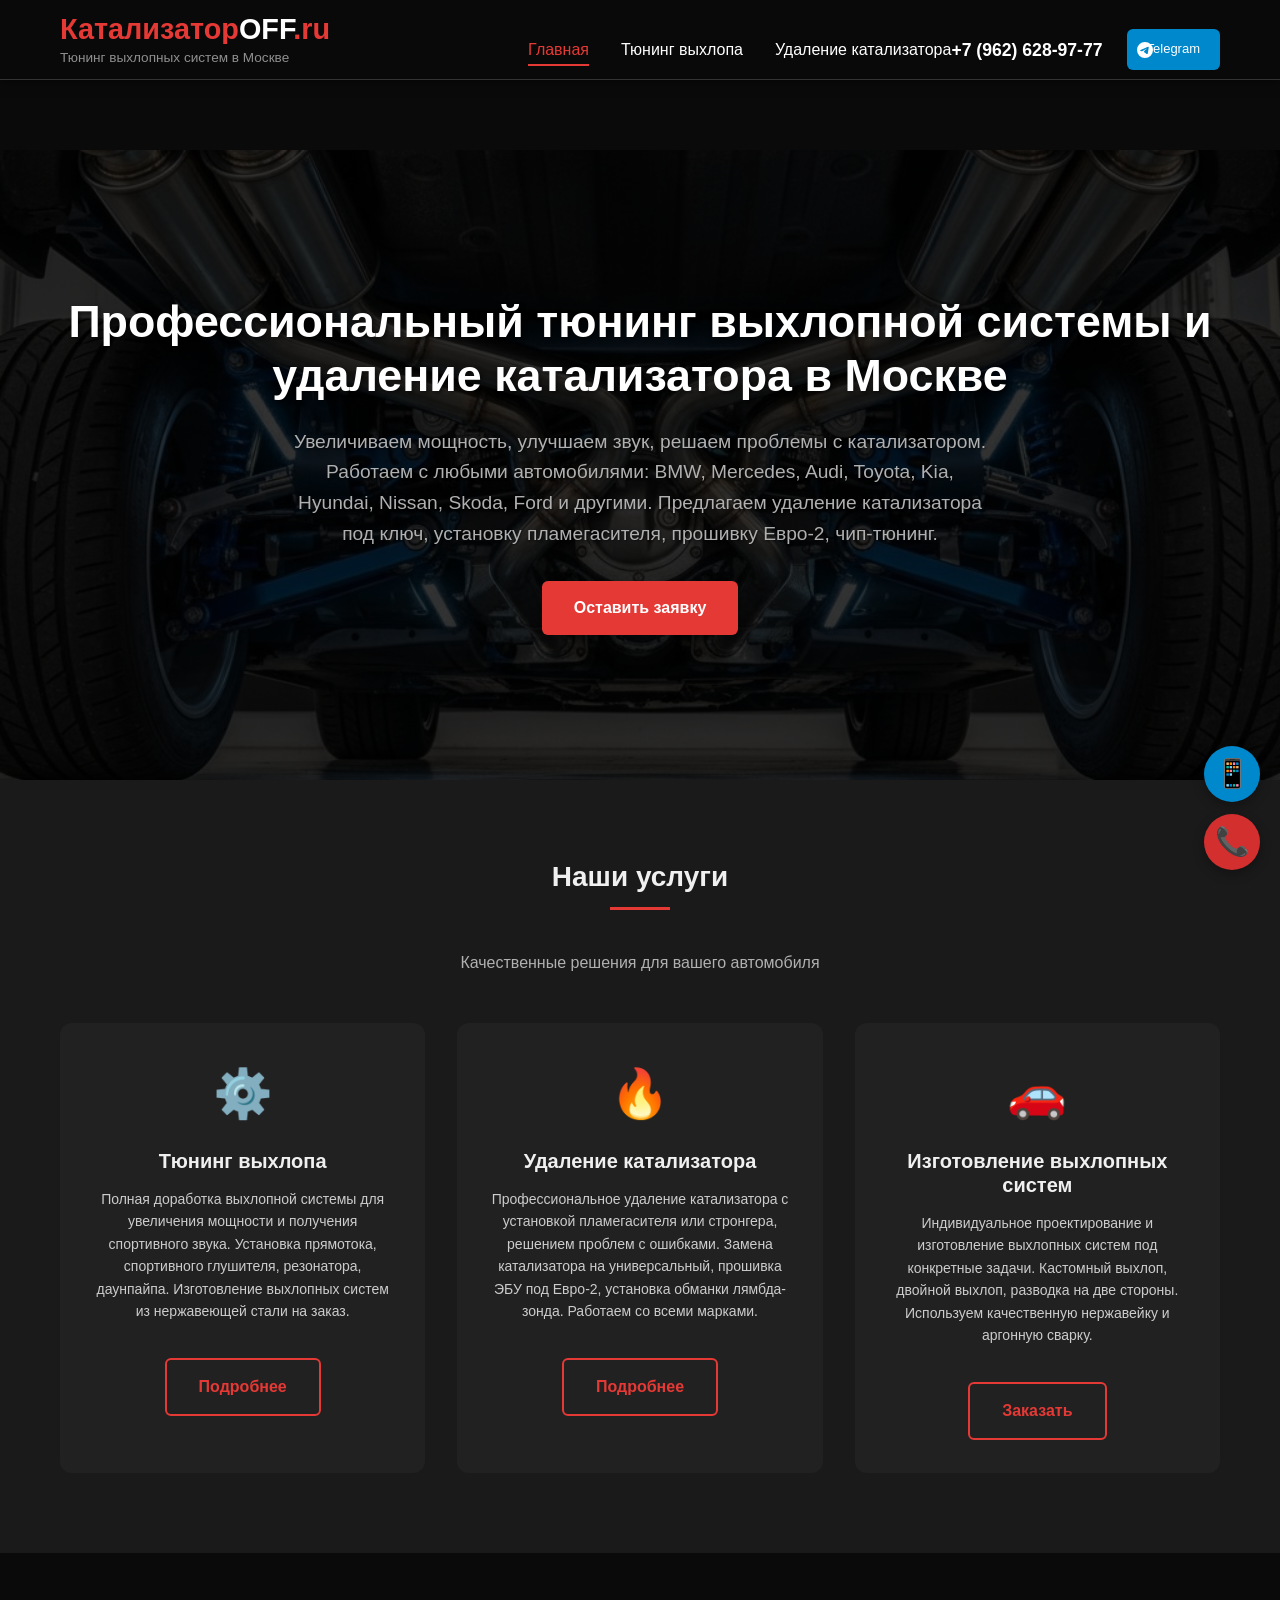
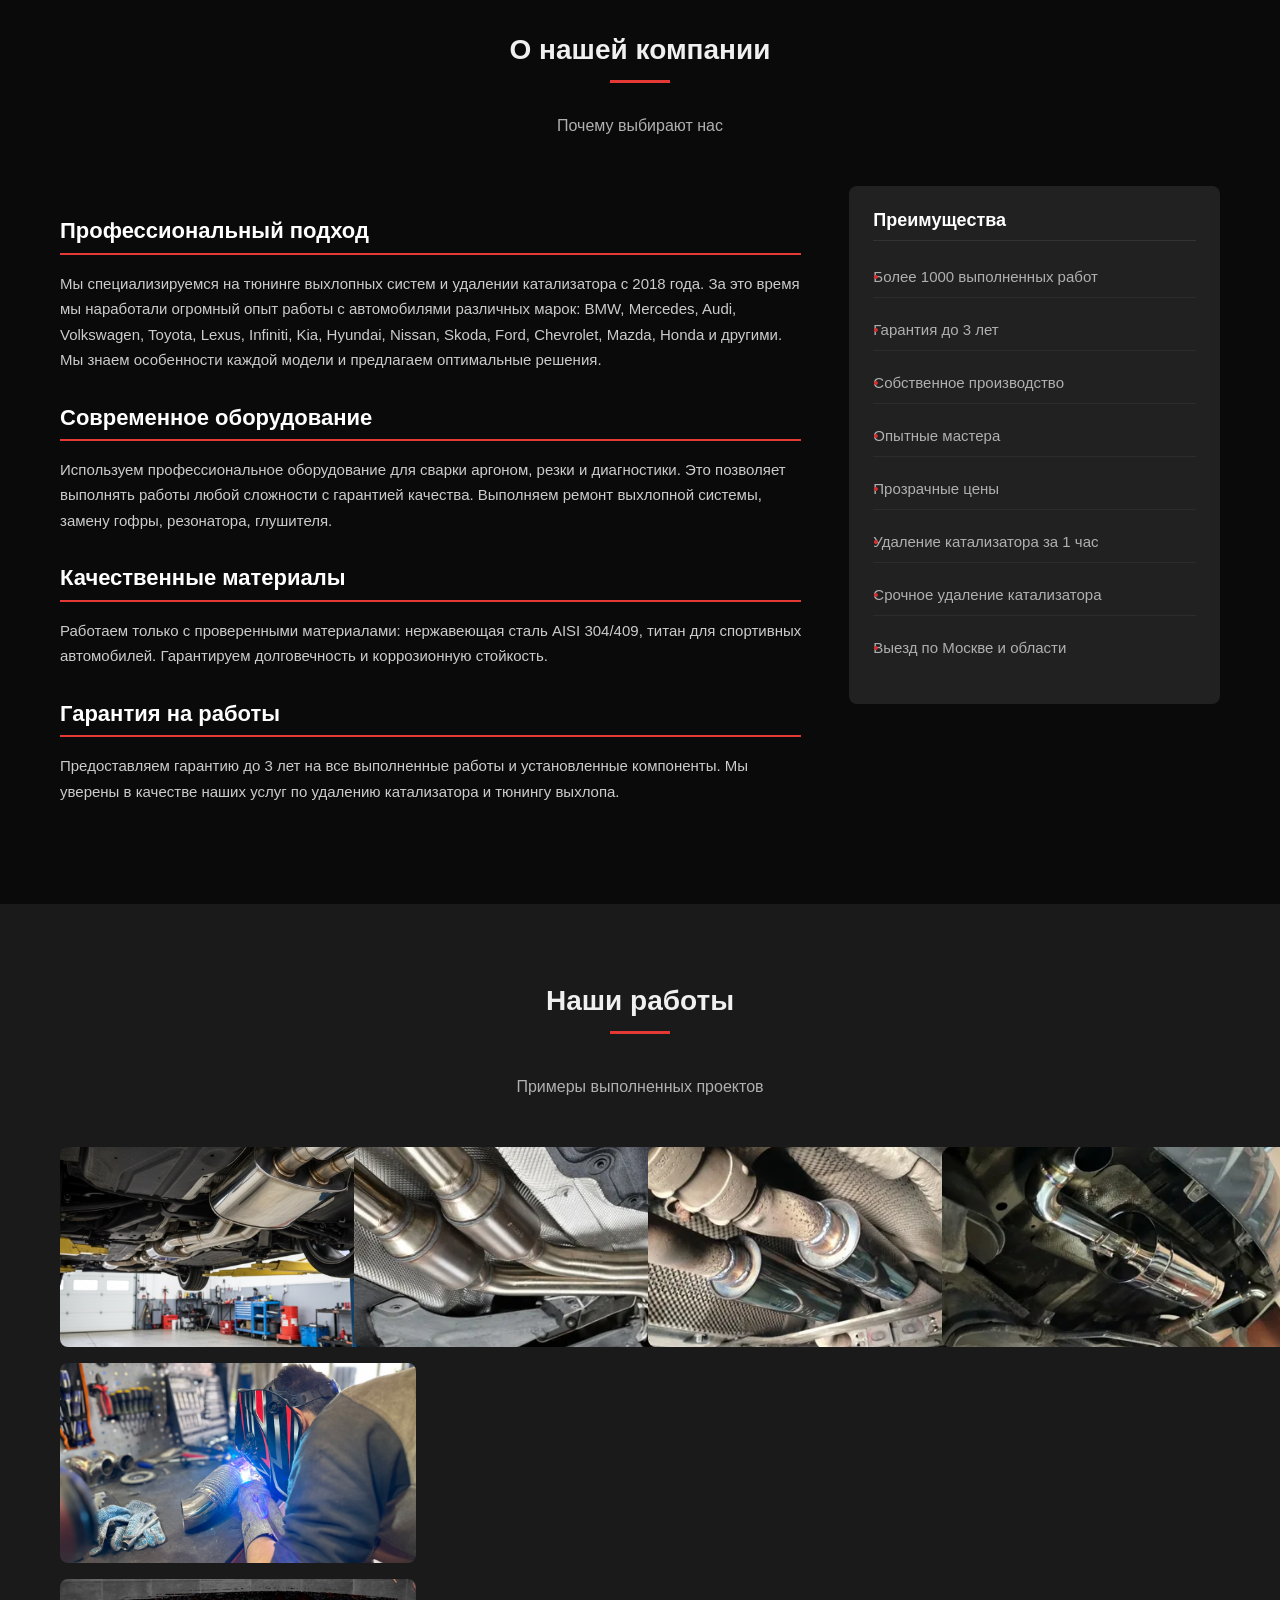
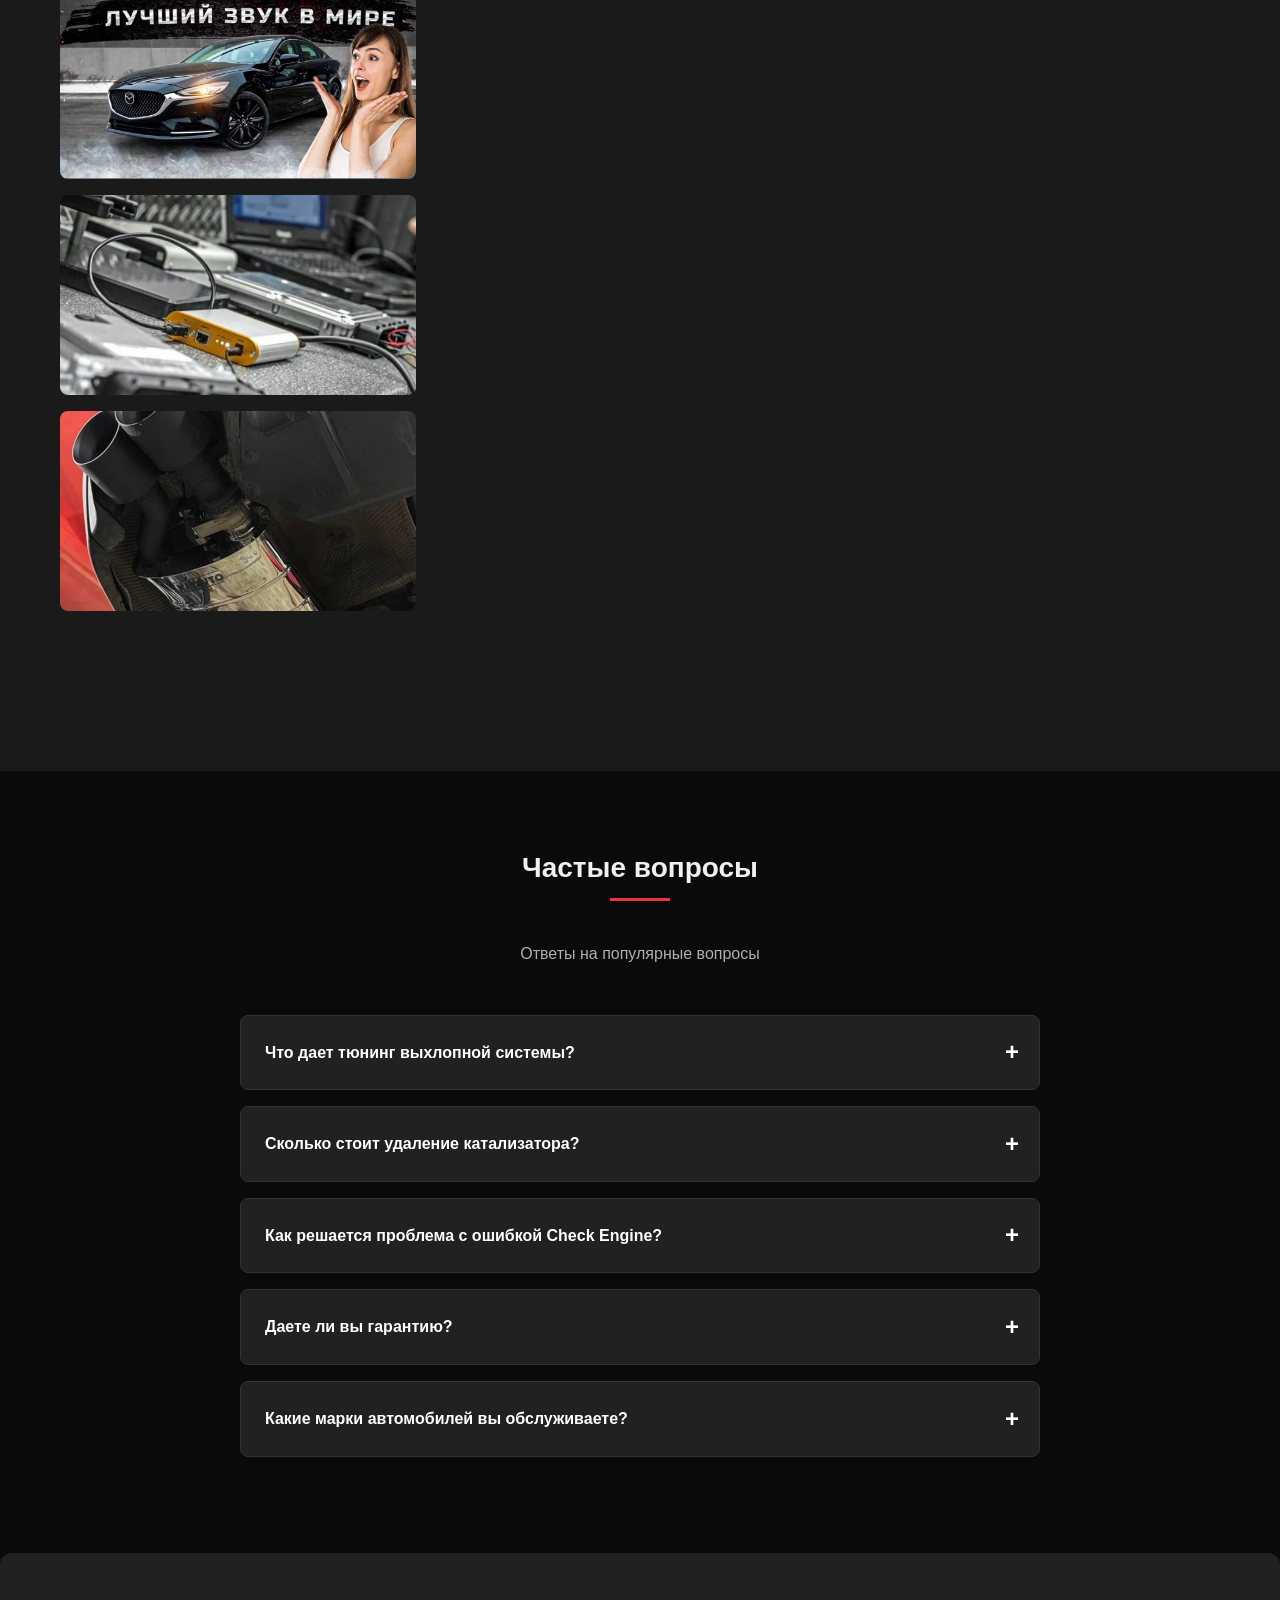
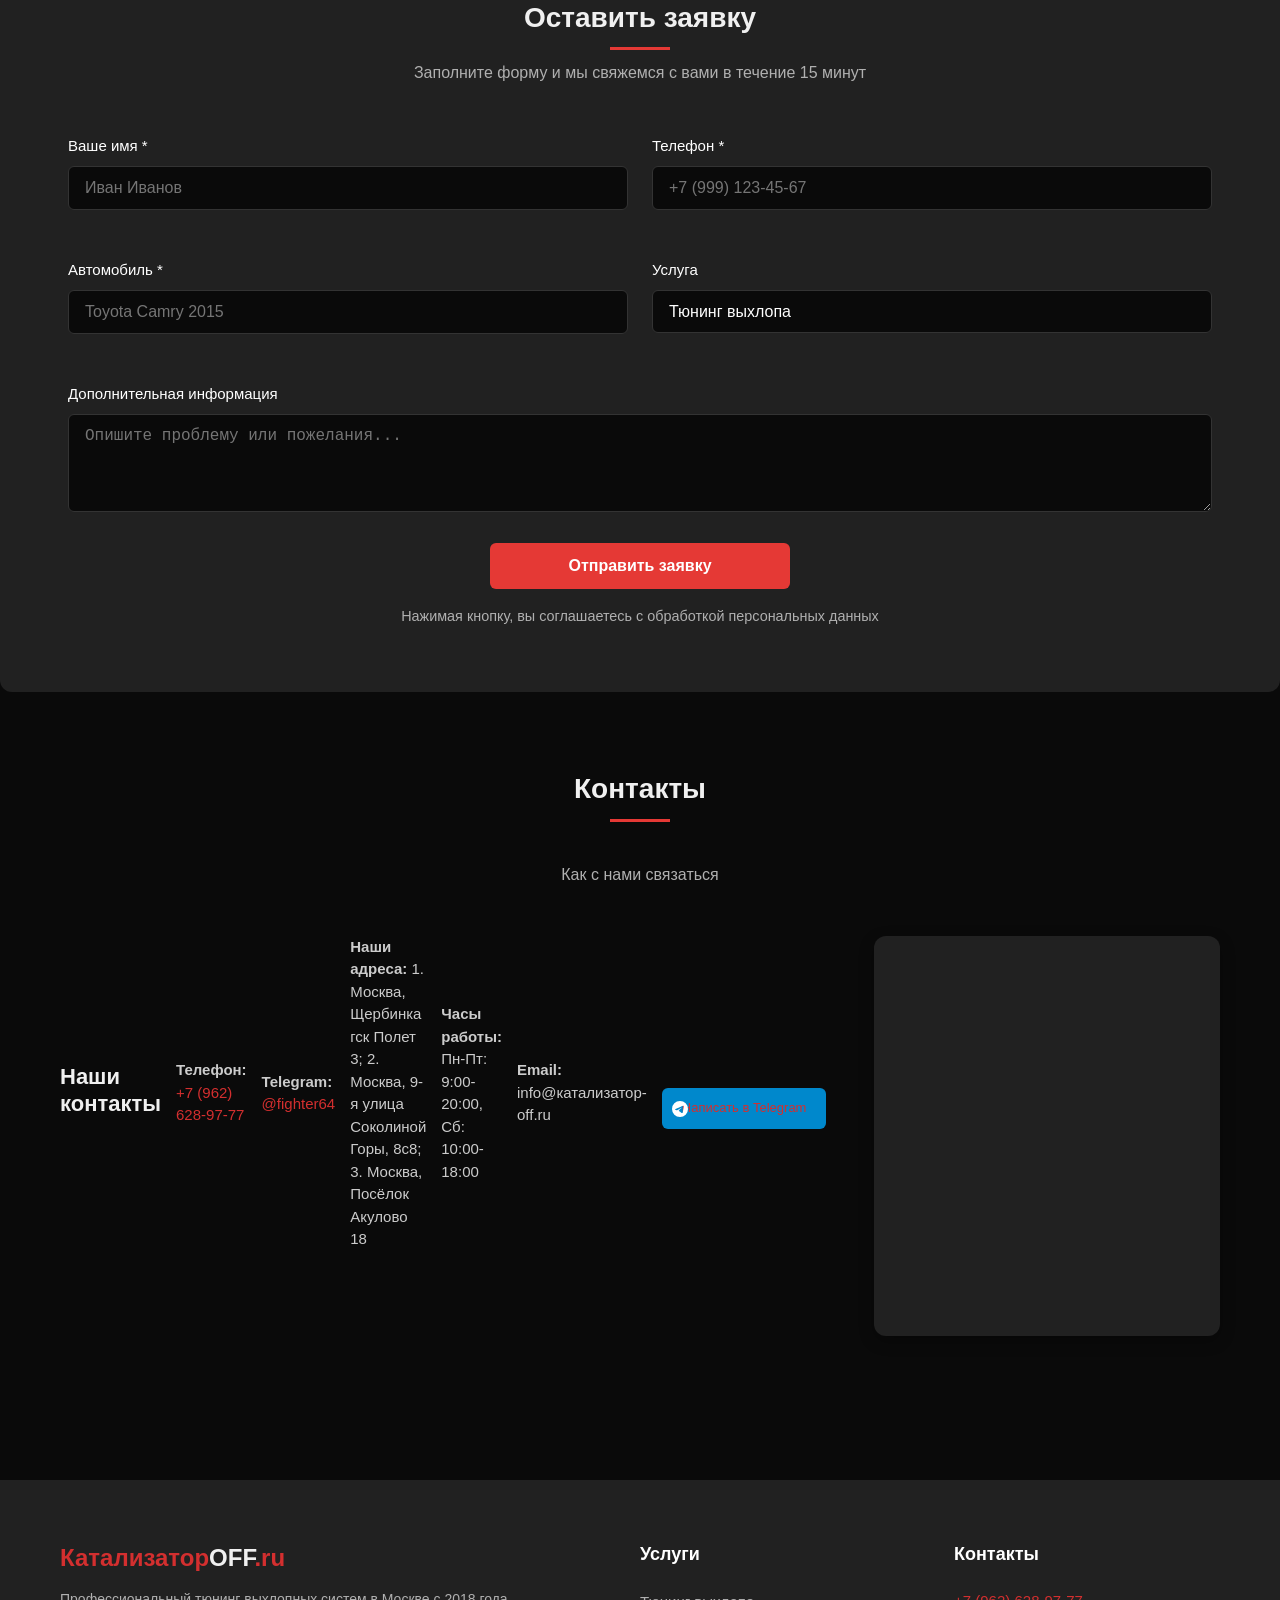
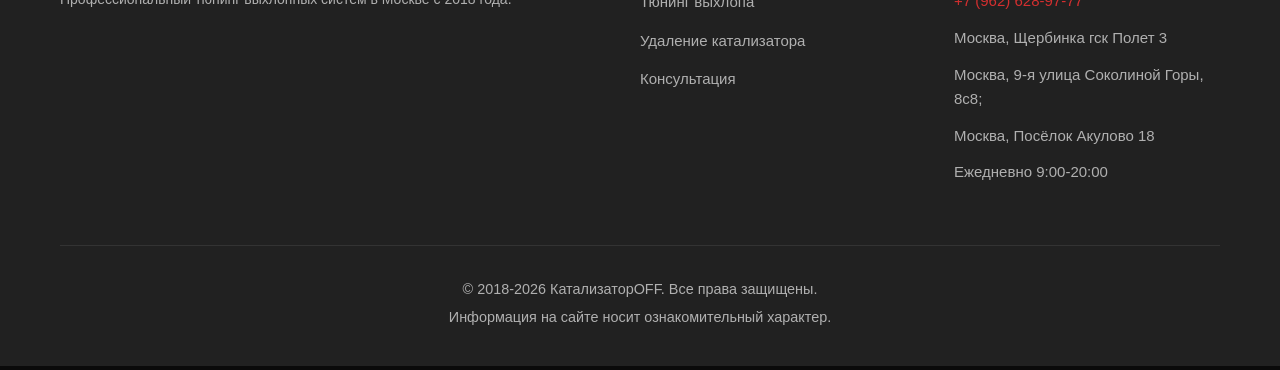
==== commit 8755f422: "Update index.html" ====
--- a/index.html
+++ b/index.html
@@ -154,13 +154,13 @@
                     <img src="images/primer5.jpg" alt="Тюнинг выхлопной системы BMW">
                 </div>
                 <div class="gallery-item">
-                    <img src="images/primer6.jpeg" alt="Удаление катализатора на Mercedes">
-                </div>
-                <div class="gallery-item">
-                    <img src="images/primer7.jpeg" alt="Прямоток на Audi">
-                </div>
-                <div class="gallery-item">
-                    <img src="images/primer8.jpeg" alt="Сварка выхлопной системы из нержавейки">
+                    <img src="images/6.jpg" alt="Удаление катализатора на Mercedes">
+                </div>
+                <div class="gallery-item">
+                    <img src="images/7.jpg" alt="Прямоток на Audi">
+                </div>
+                <div class="gallery-item">
+                    <img src="images/8.jpg" alt="Сварка выхлопной системы из нержавейки">
                 </div>
             </div>
         </div>
--- a/style.css
+++ b/style.css
@@ -2192,3 +2192,27 @@
         grid-template-columns: 1fr;
     }
 }
+/* Коррекция галереи внутри контента */
+.content-gallery {
+    width: 100%;
+    overflow: hidden;
+}
+
+.content-gallery .gallery-grid {
+    display: grid;
+    grid-template-columns: repeat(4, minmax(0, 1fr)); /* колонки не выходят за пределы */
+    gap: 15px;
+}
+
+/* Для мобильных оставляем адаптивность */
+@media (max-width: 768px) {
+    .content-gallery .gallery-grid {
+        grid-template-columns: repeat(2, 1fr);
+    }
+}
+
+@media (max-width: 480px) {
+    .content-gallery .gallery-grid {
+        grid-template-columns: 1fr;
+    }
+}
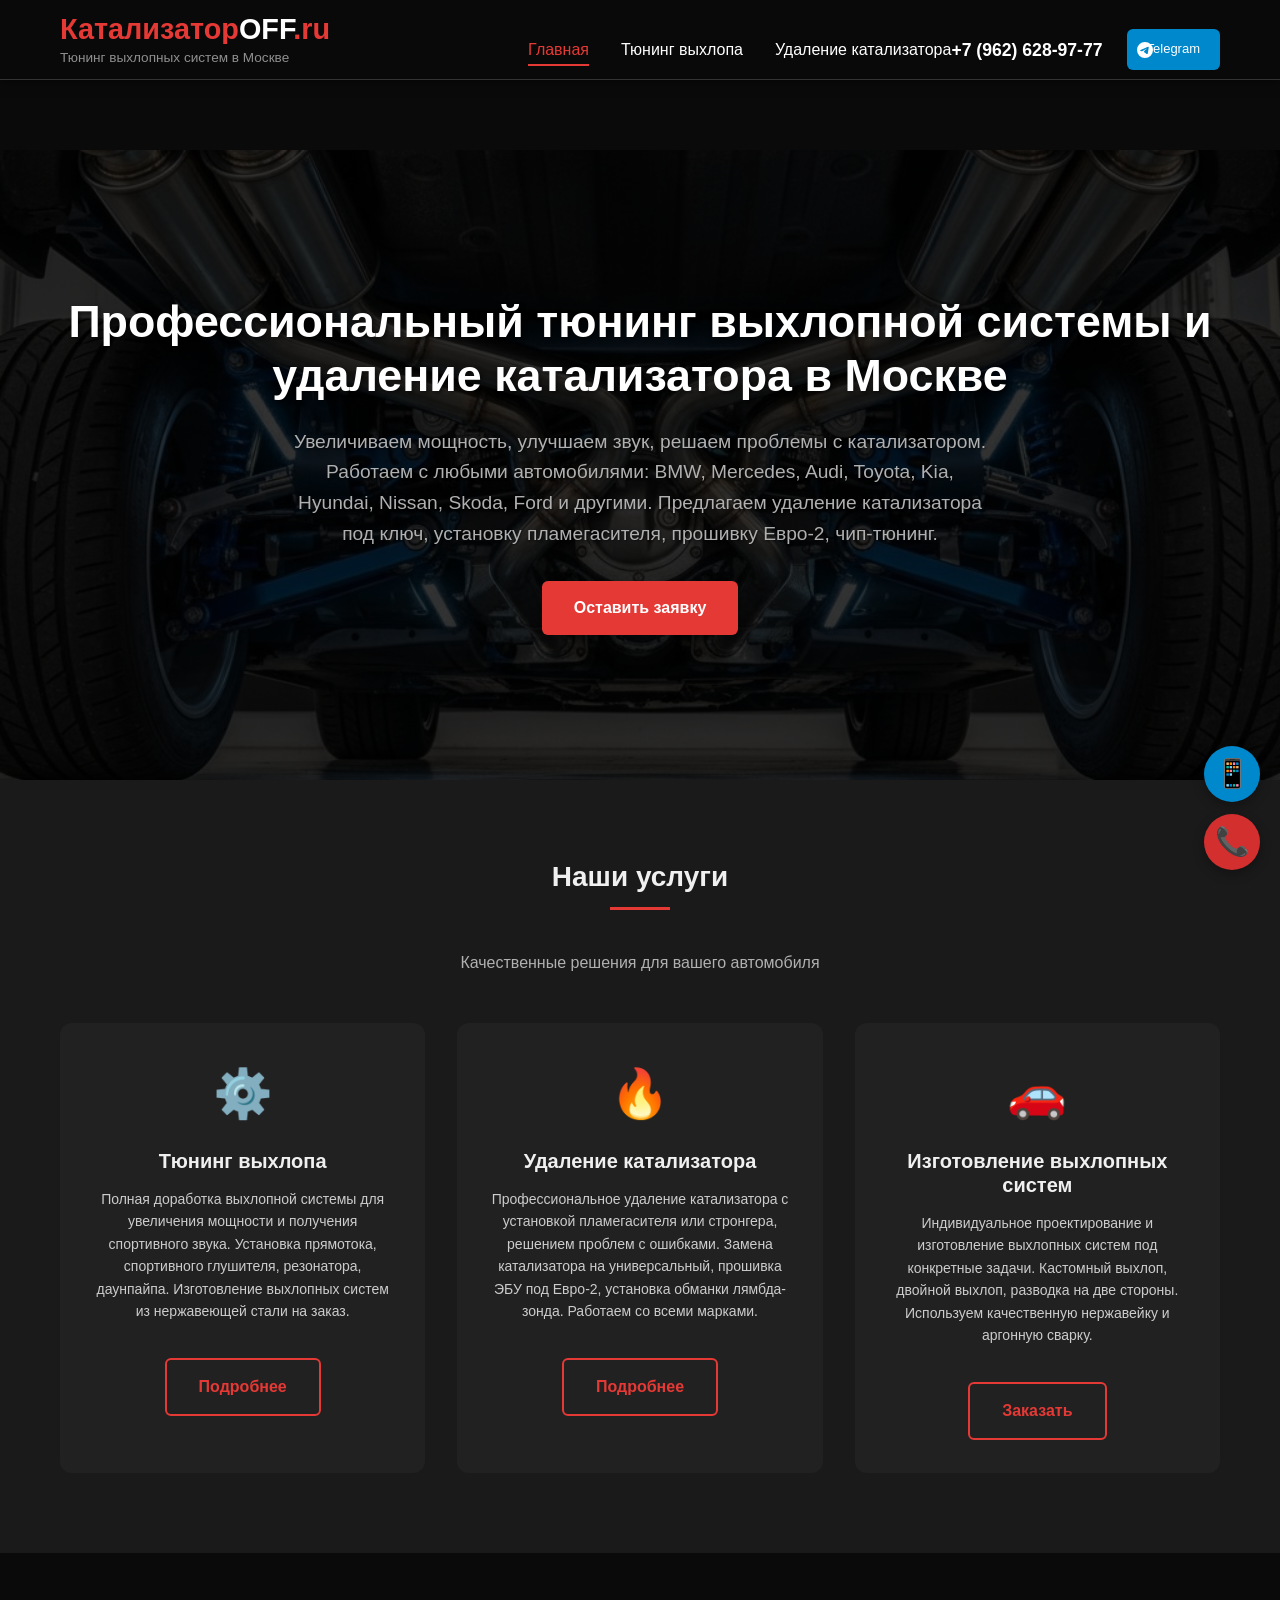
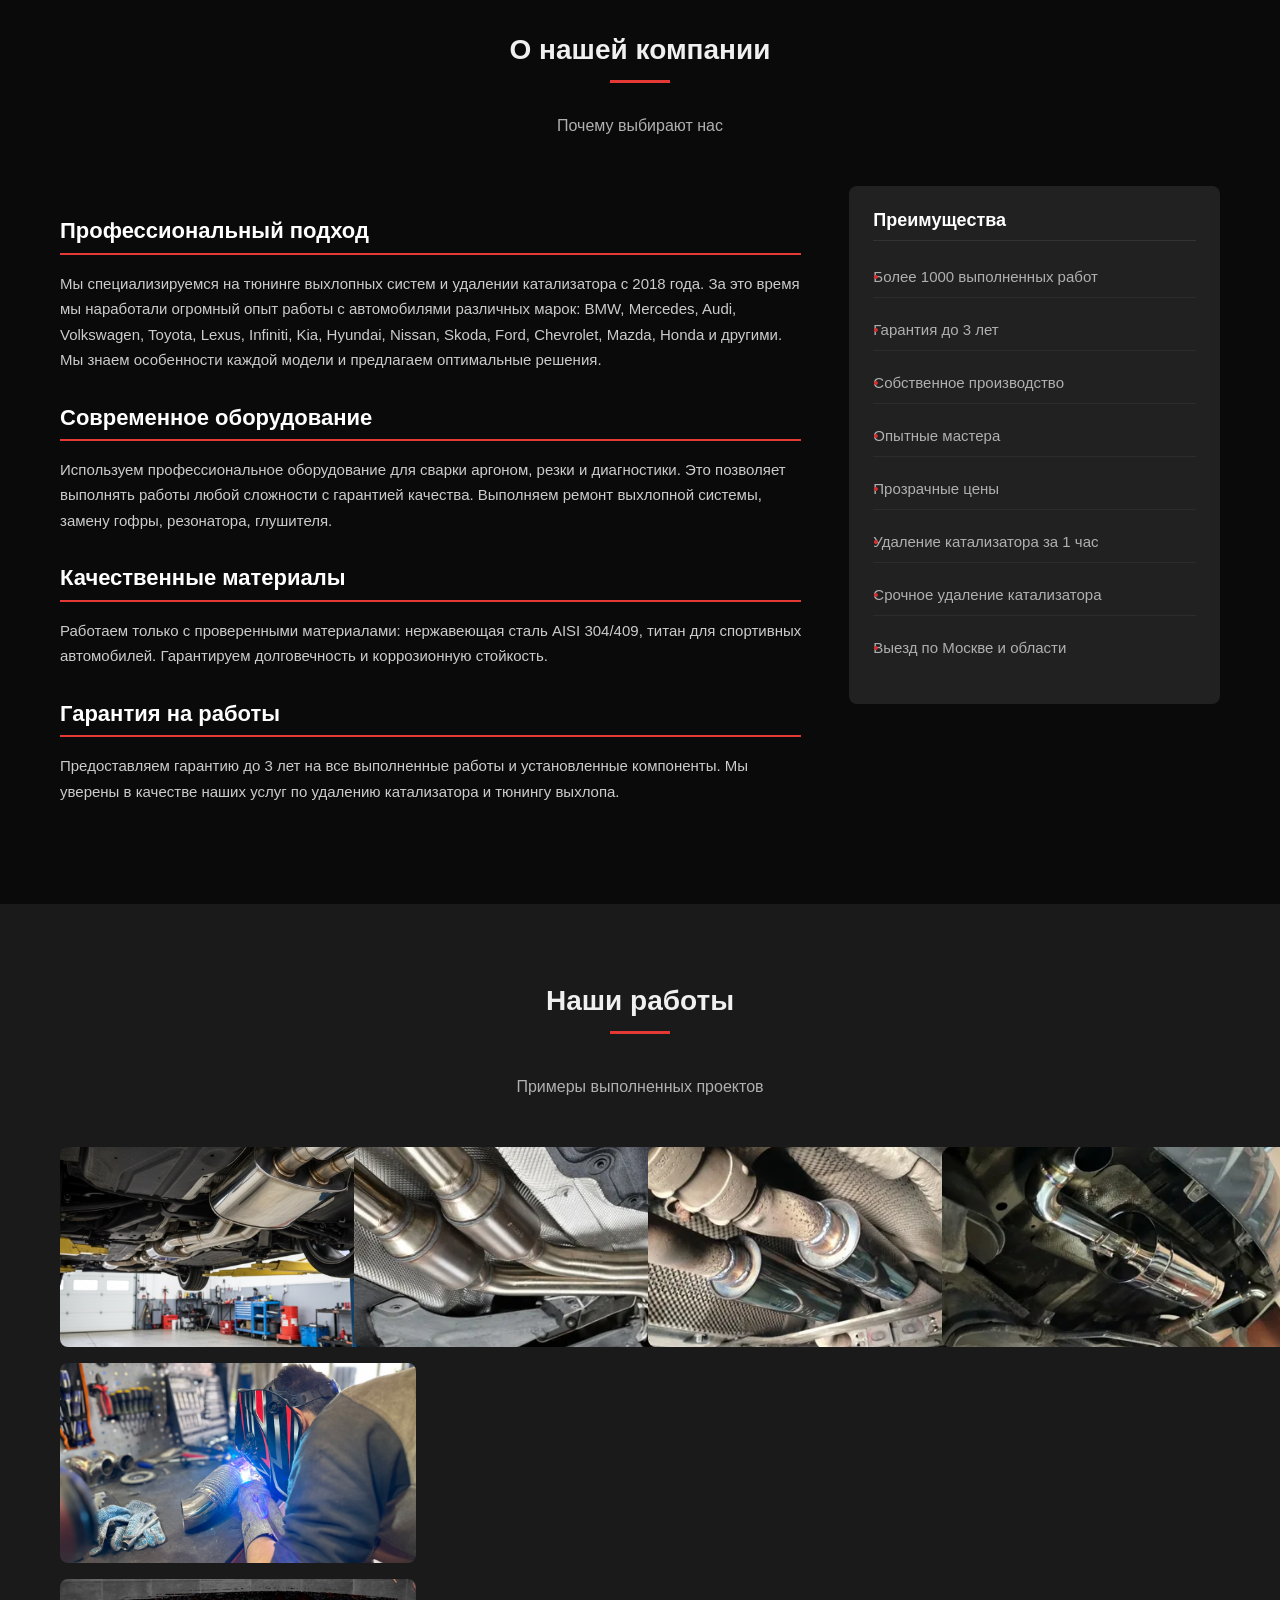
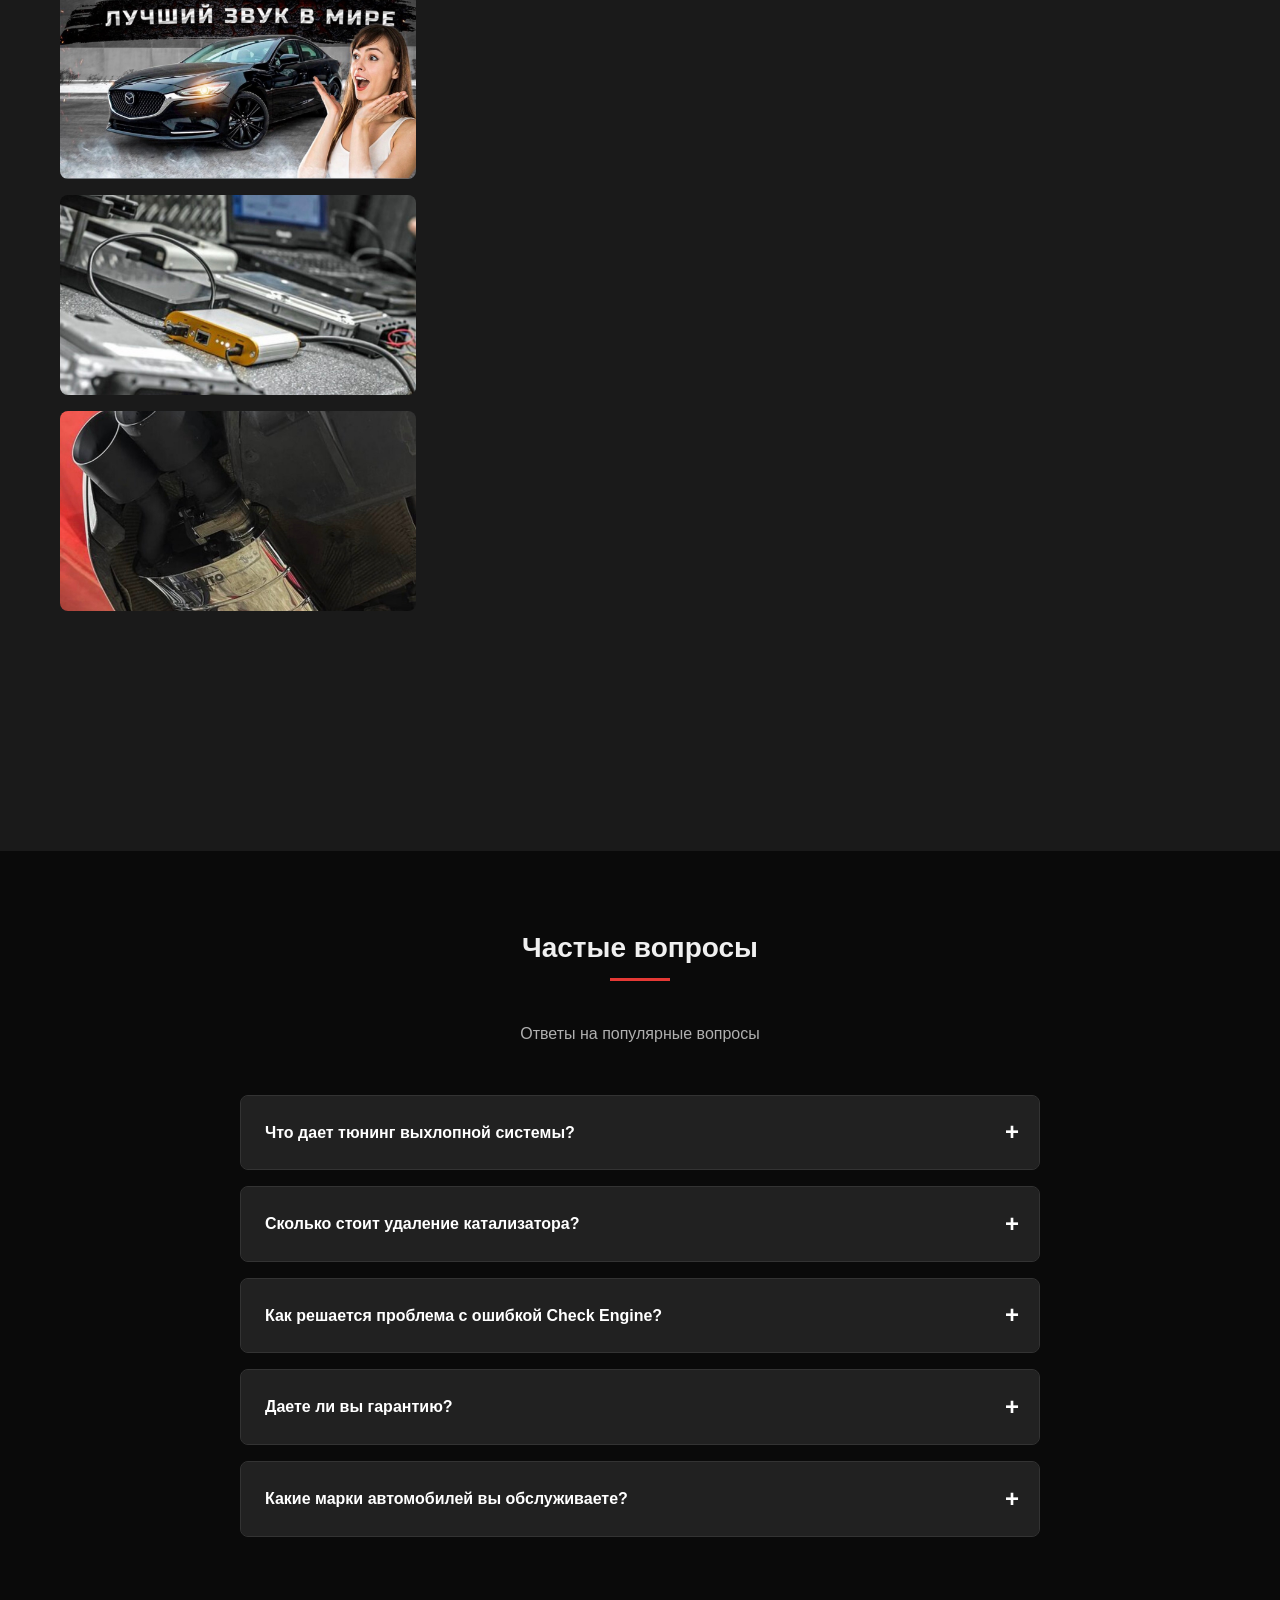
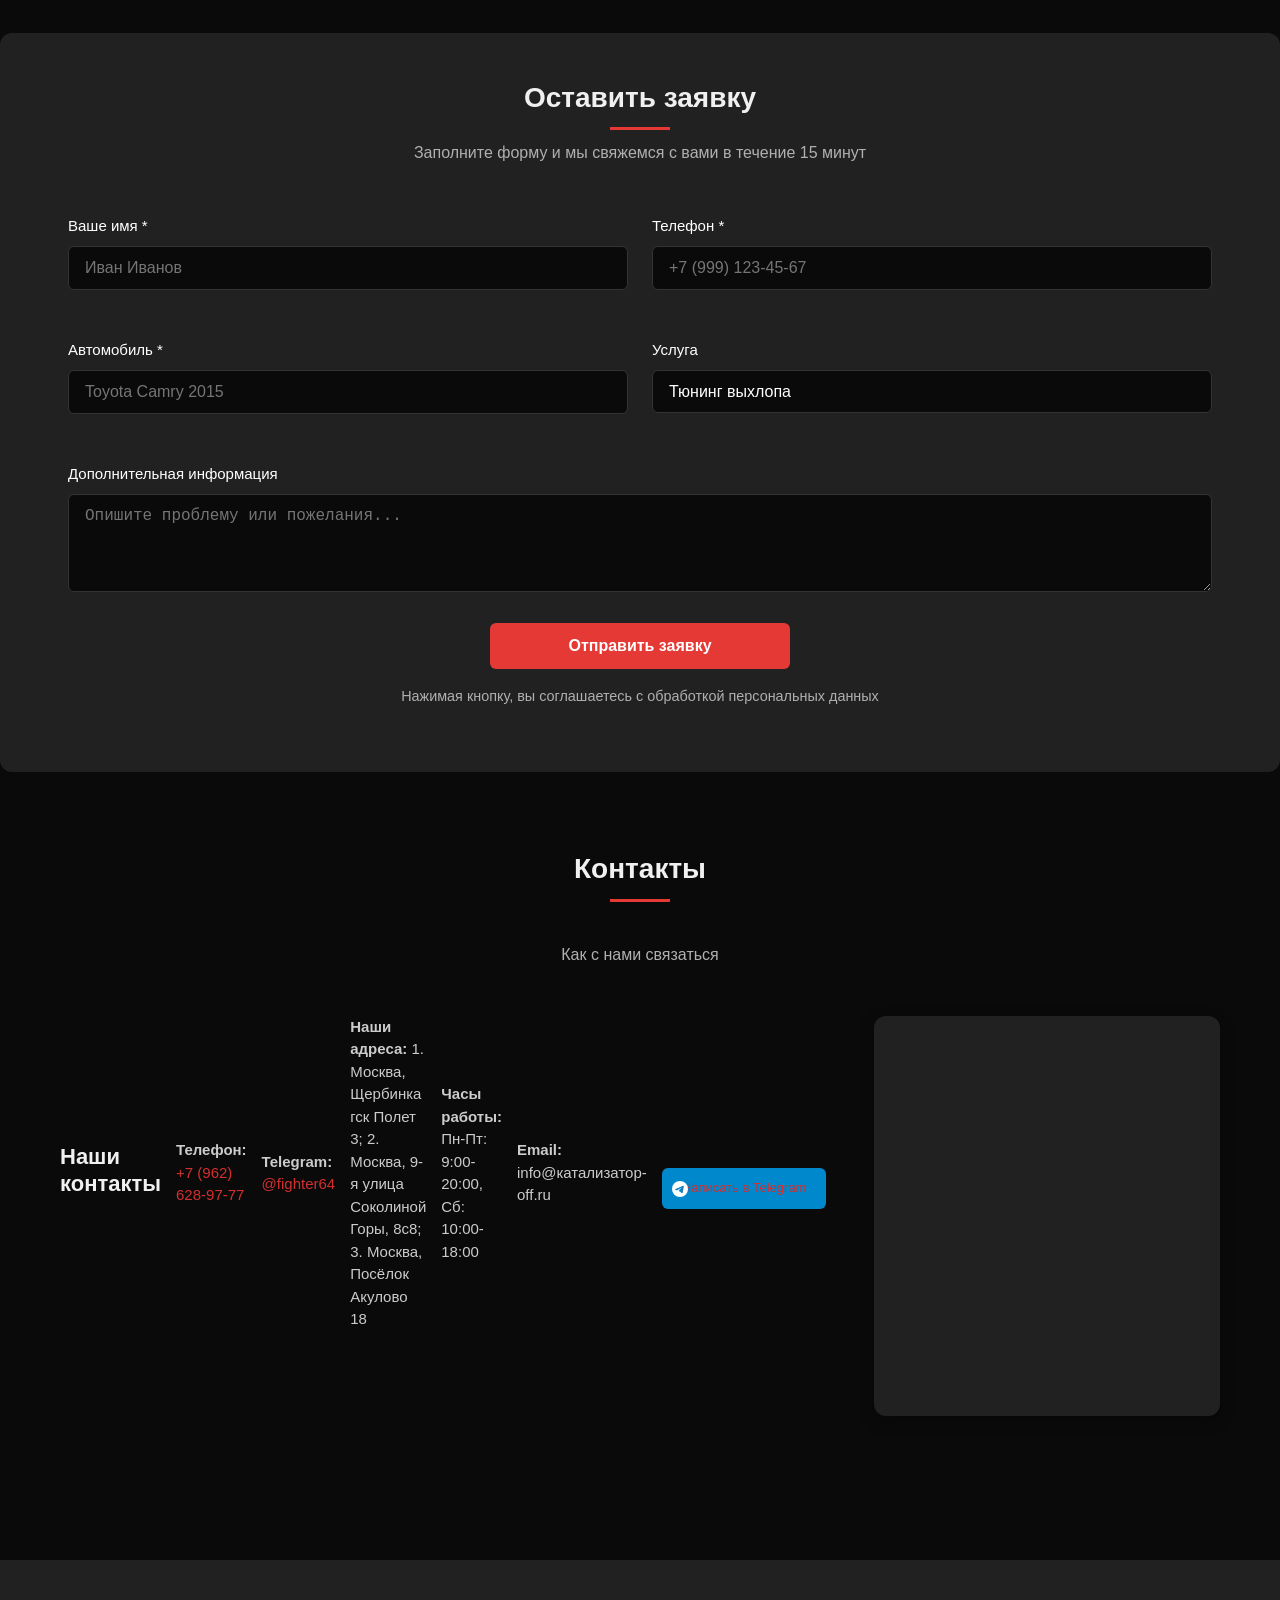
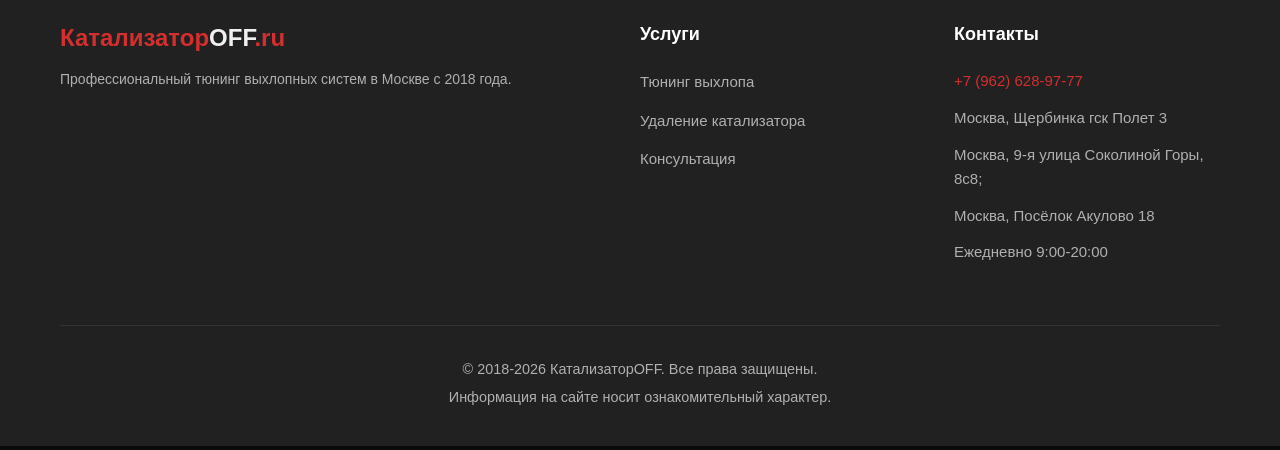
==== commit ef303aad: "Update index.html" ====
--- a/index.html
+++ b/index.html
@@ -153,9 +153,11 @@
                 <div class="gallery-item">
                     <img src="images/primer5.jpg" alt="Тюнинг выхлопной системы BMW">
                 </div>
+                <div class="gallery-grid">
                 <div class="gallery-item">
                     <img src="images/6.jpg" alt="Удаление катализатора на Mercedes">
                 </div>
+                <div class="gallery-grid">            
                 <div class="gallery-item">
                     <img src="images/7.jpg" alt="Прямоток на Audi">
                 </div>
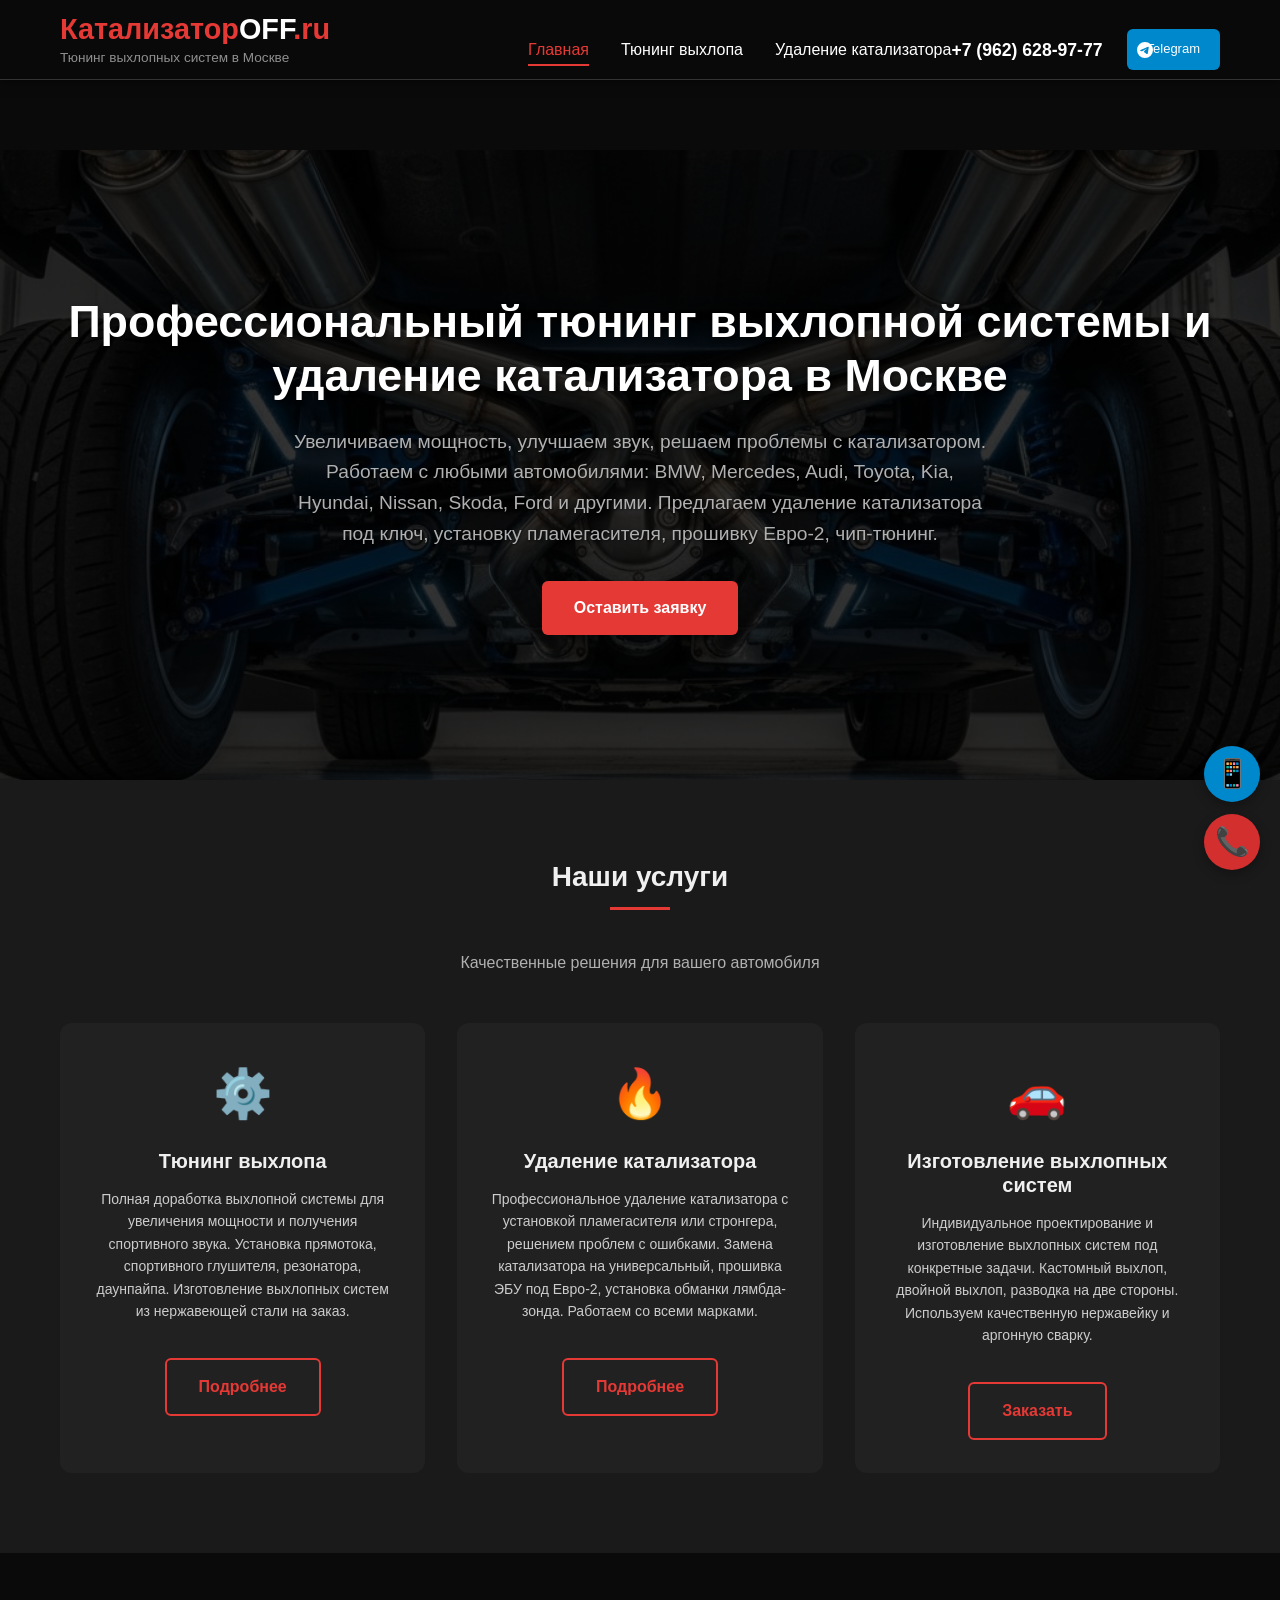
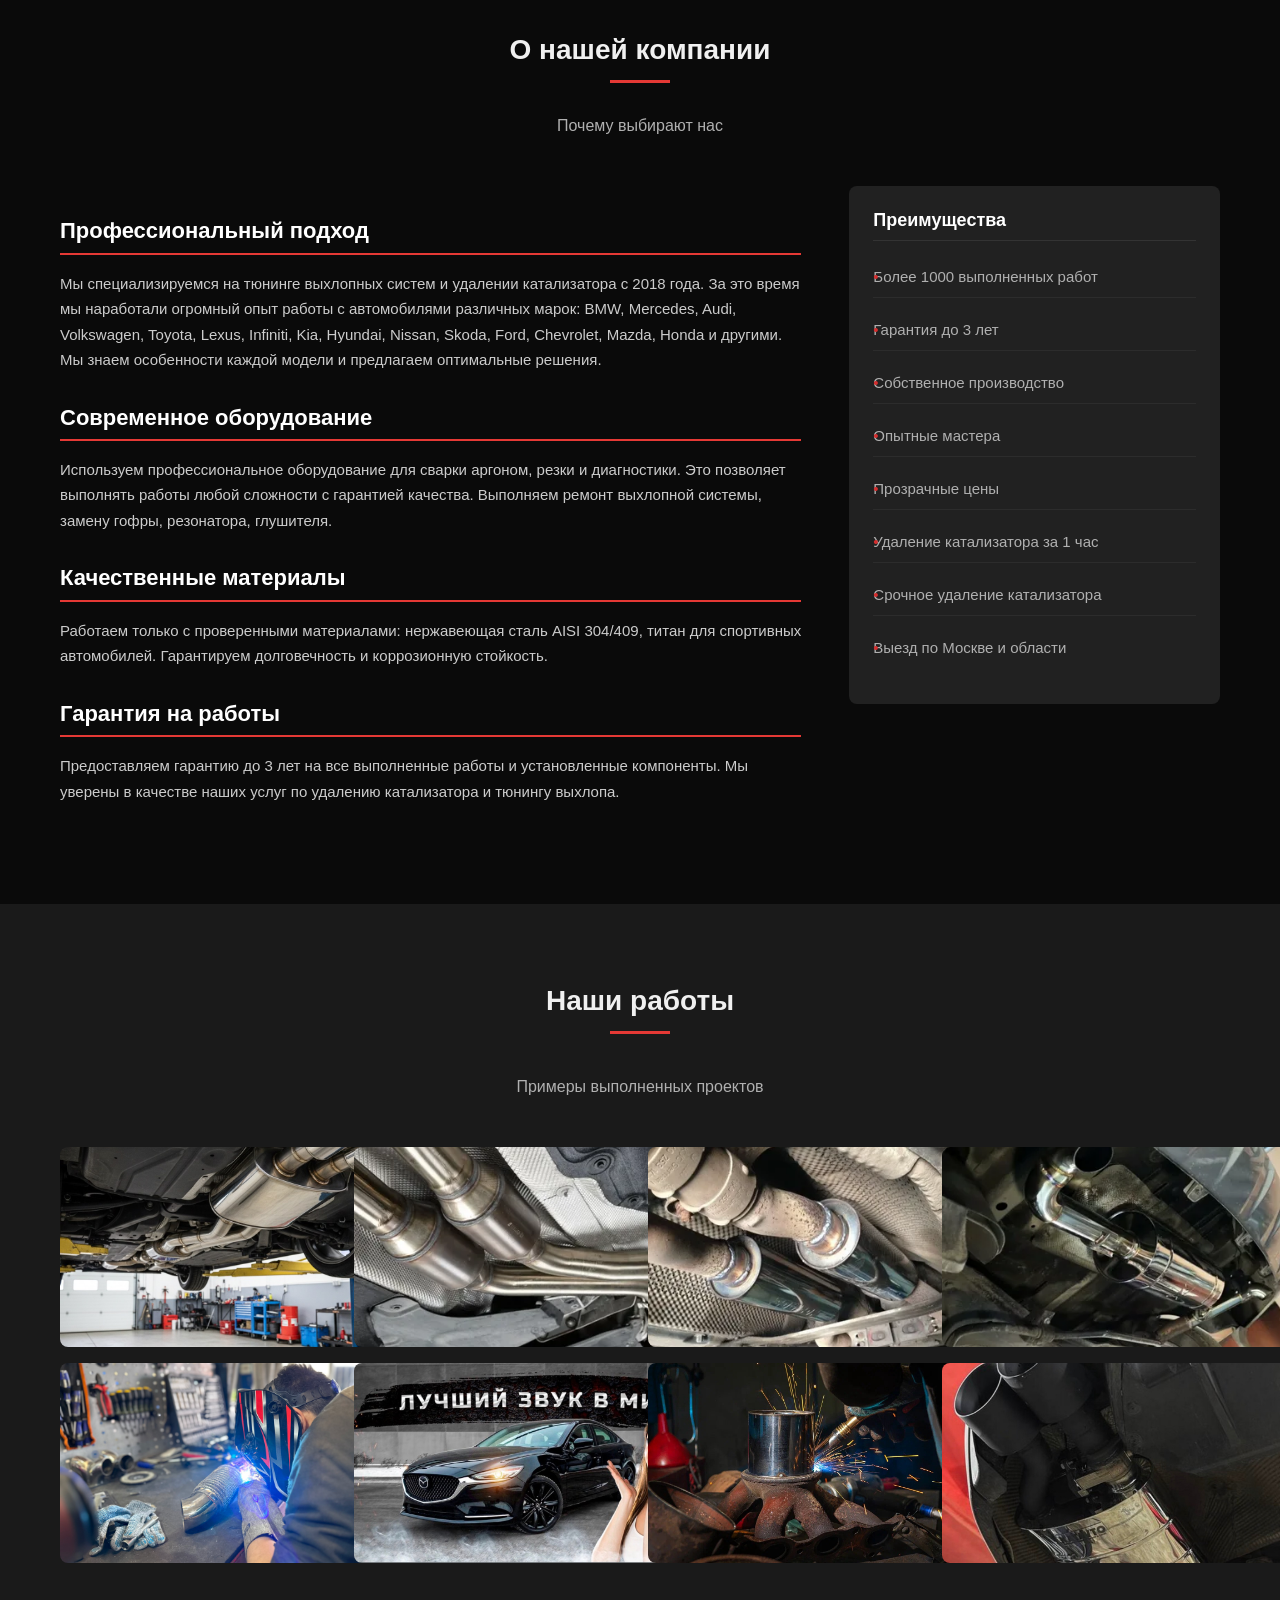
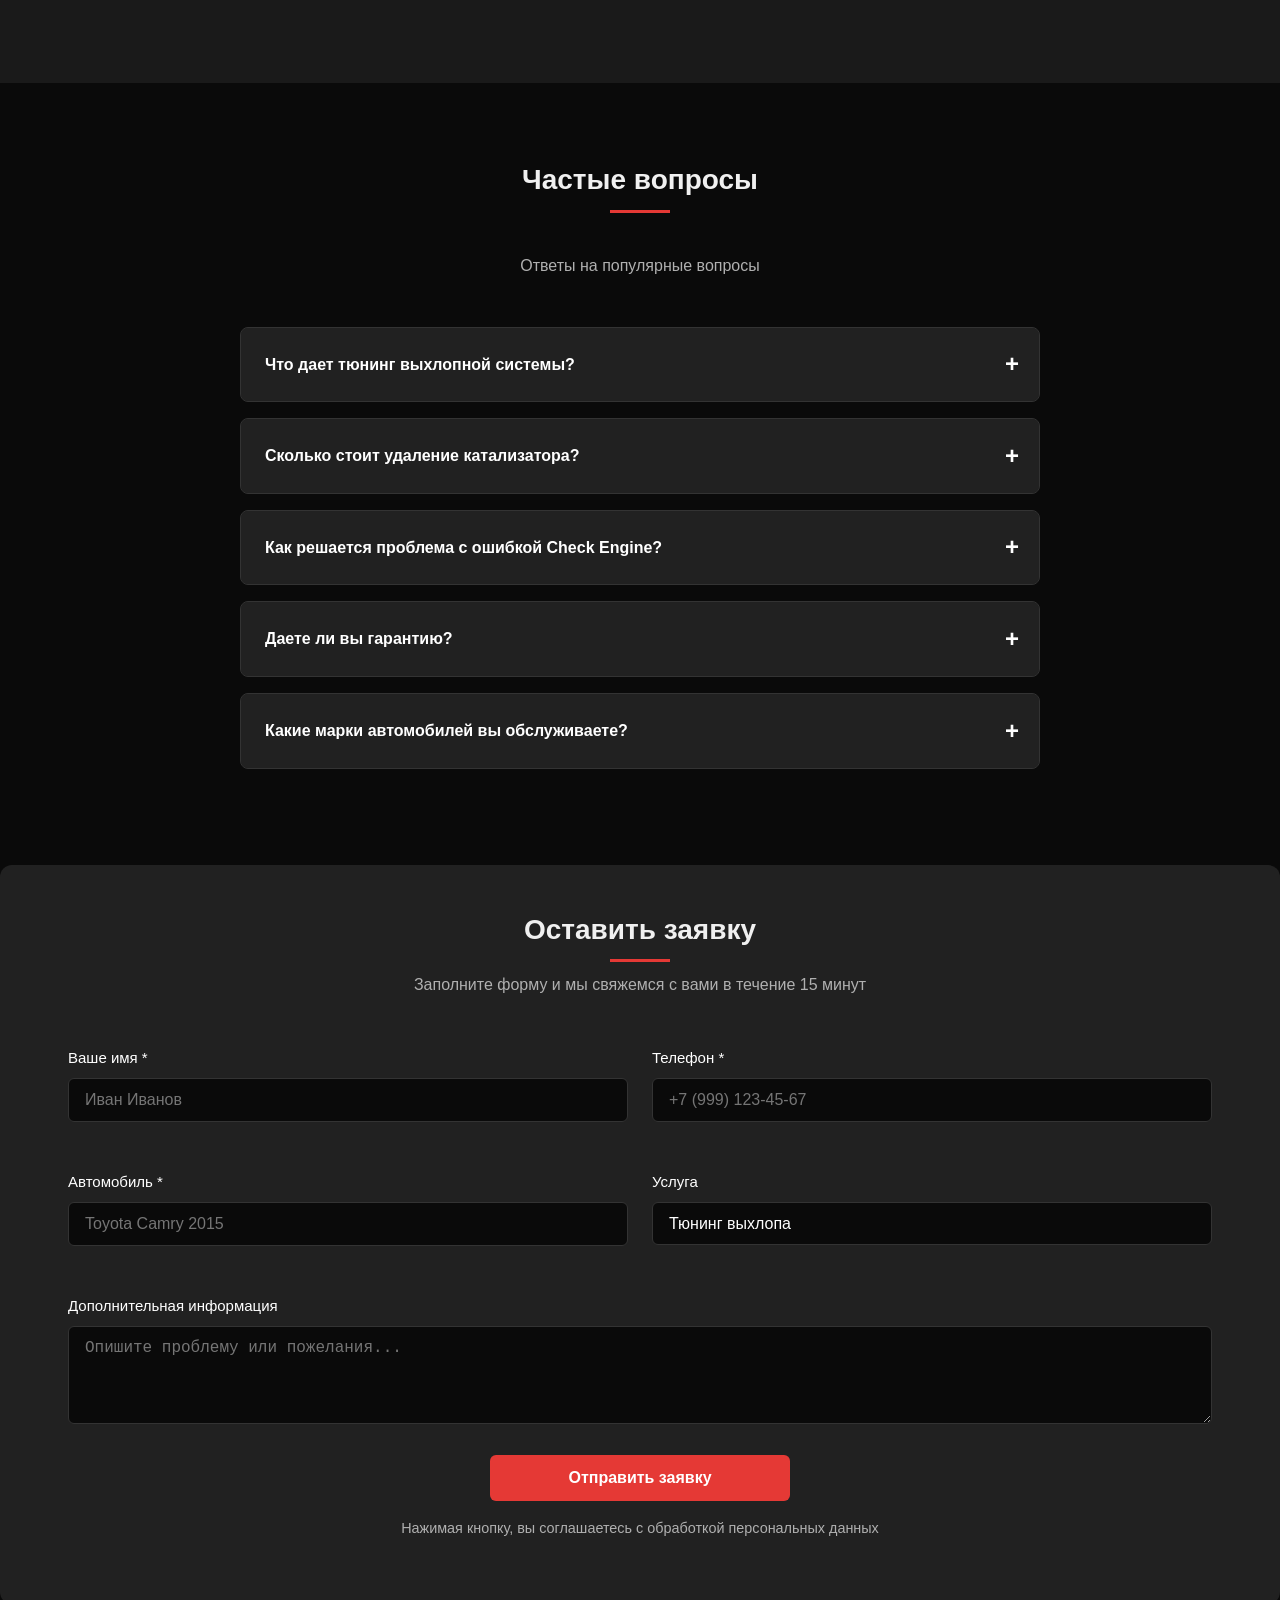
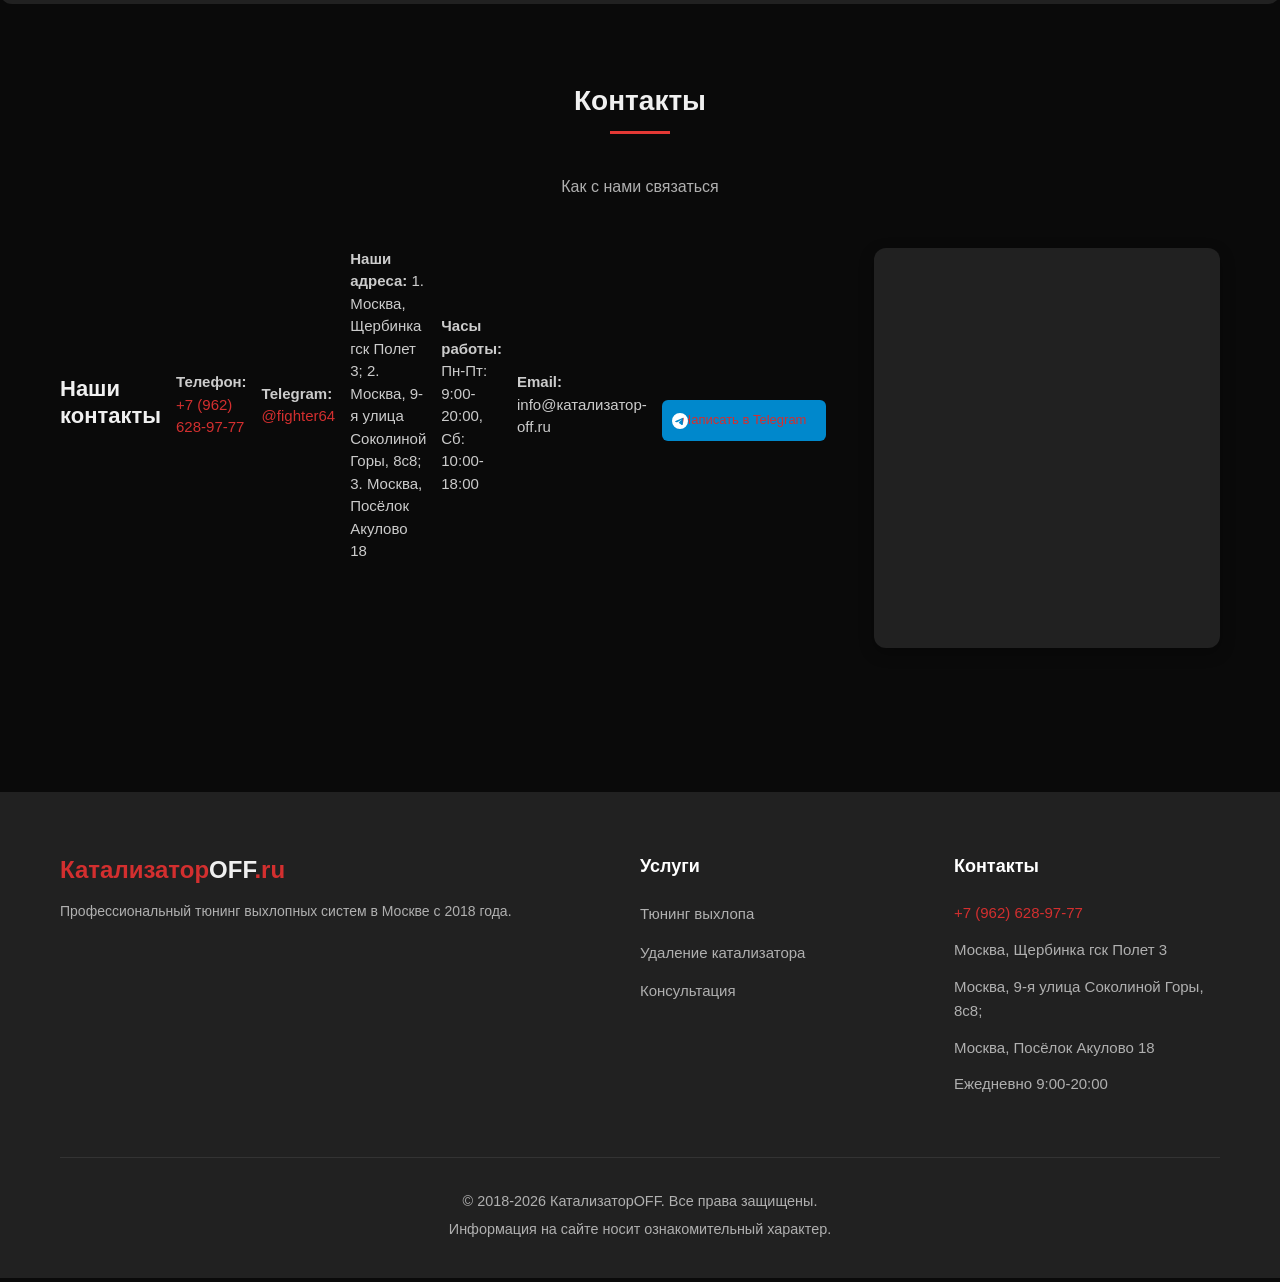
==== commit 6ef5048e: "Update index.html" ====
--- a/index.html
+++ b/index.html
@@ -149,17 +149,17 @@
                 <div class="gallery-item">
                     <img src="images/primer4.jpeg" alt="Сварка выхлопной системы из нержавейки">
                 </div>
-                <div class="gallery-grid">
+                
                 <div class="gallery-item">
                     <img src="images/primer5.jpg" alt="Тюнинг выхлопной системы BMW">
                 </div>
-                <div class="gallery-grid">
+               
                 <div class="gallery-item">
                     <img src="images/6.jpg" alt="Удаление катализатора на Mercedes">
                 </div>
-                <div class="gallery-grid">            
-                <div class="gallery-item">
-                    <img src="images/7.jpg" alt="Прямоток на Audi">
+                            
+                <div class="gallery-item">
+                    <img src="images/1.jpg" alt="Прямоток на Audi">
                 </div>
                 <div class="gallery-item">
                     <img src="images/8.jpg" alt="Сварка выхлопной системы из нержавейки">
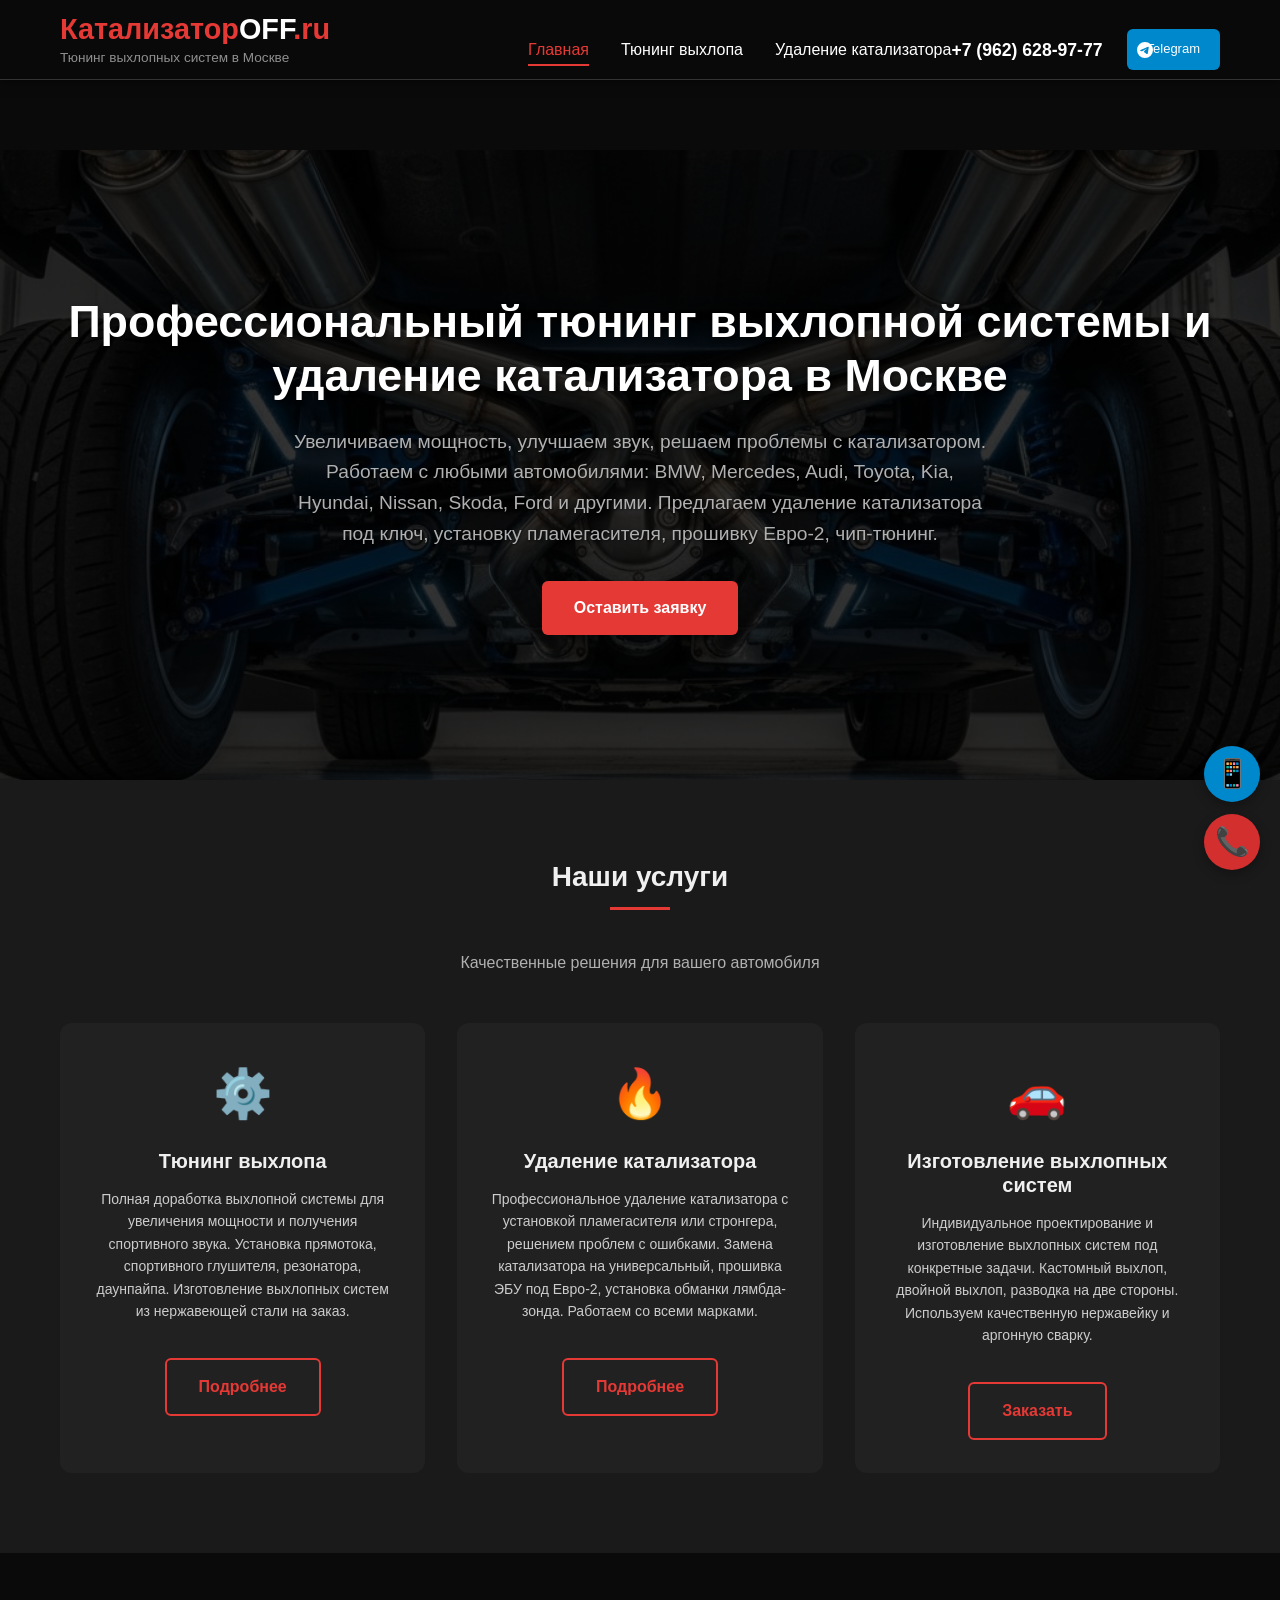
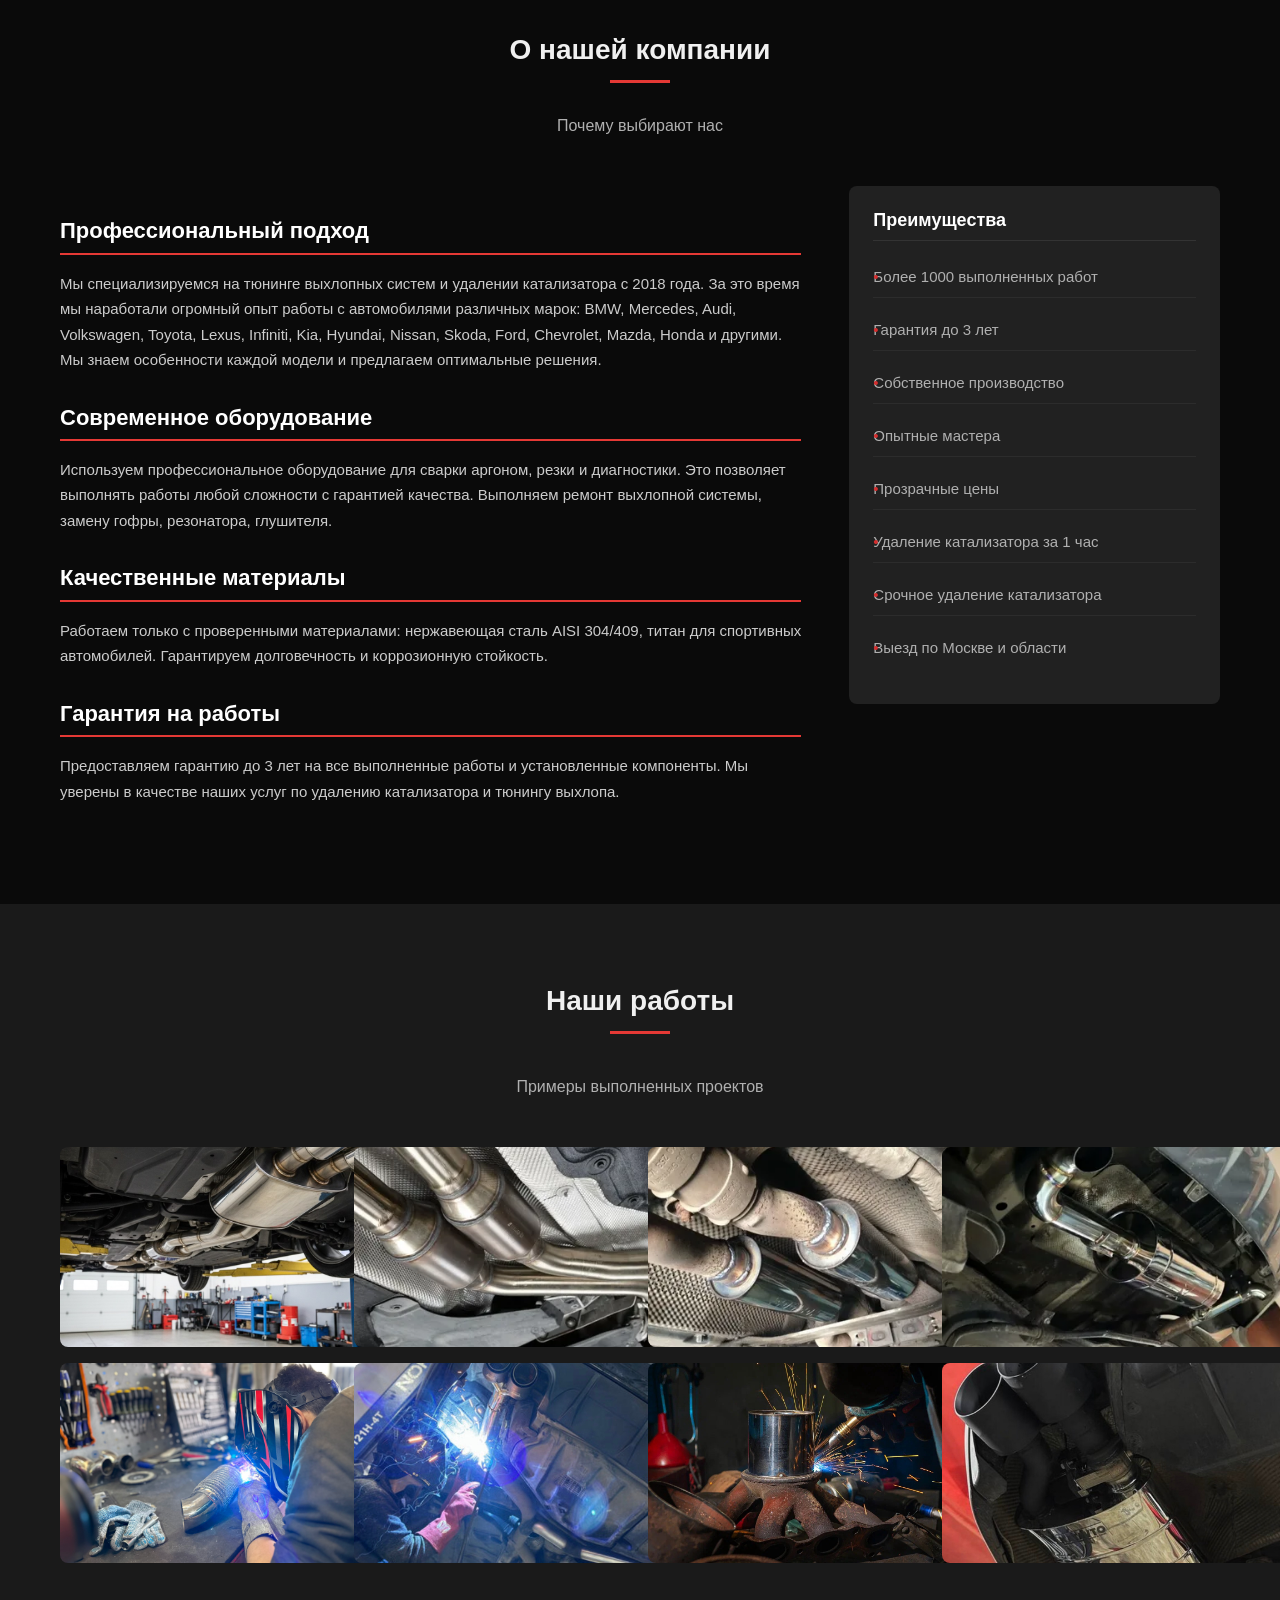
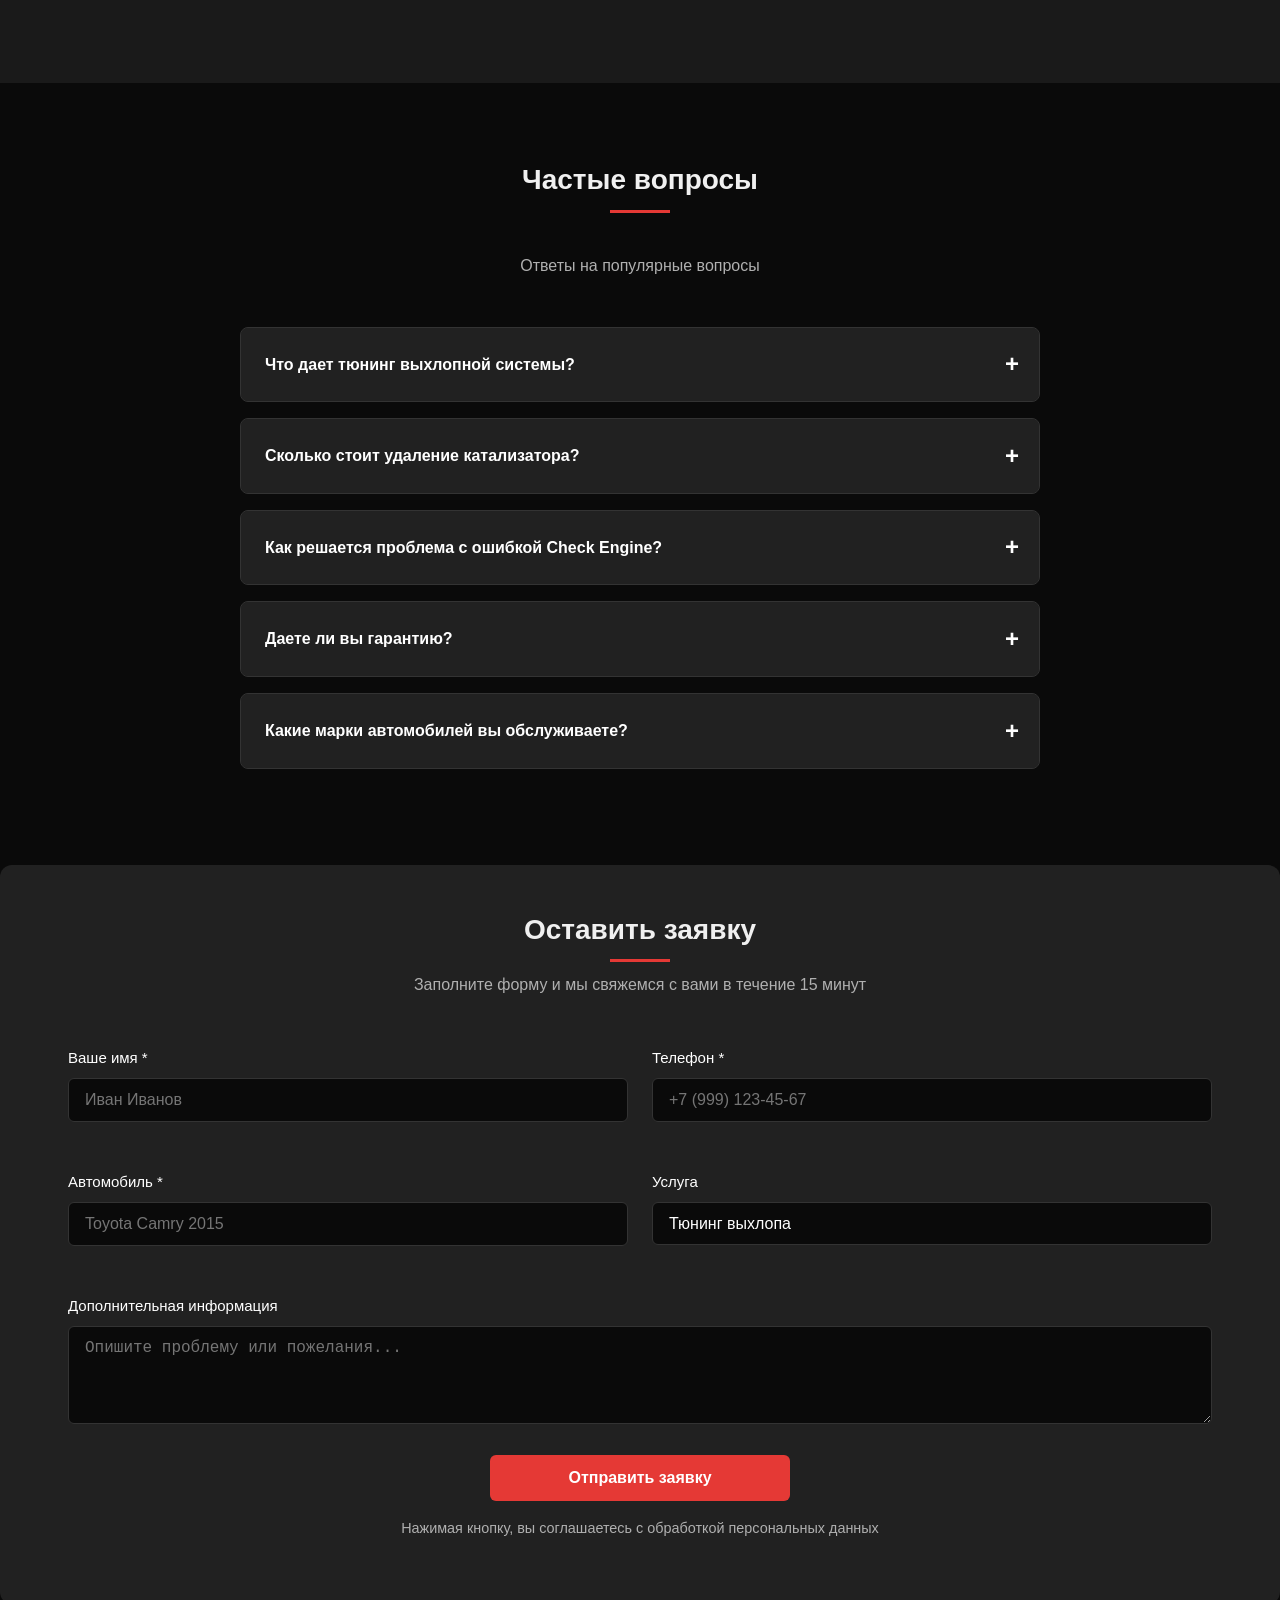
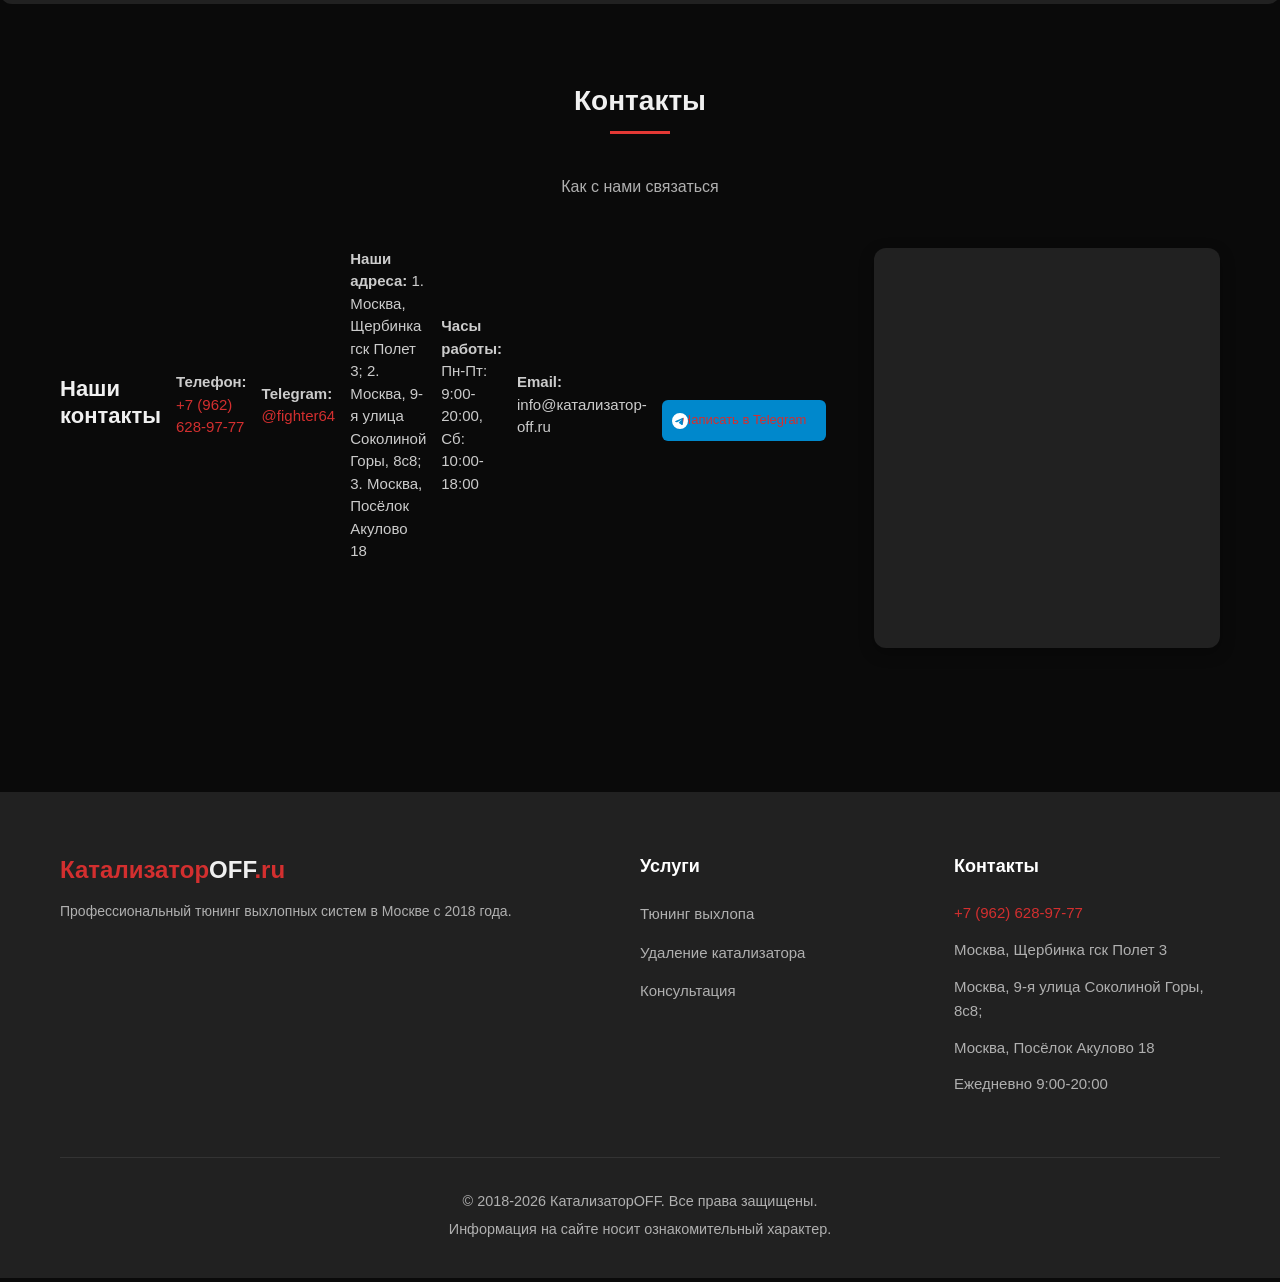
==== commit 8871f0cb: "Update index.html" ====
--- a/index.html
+++ b/index.html
@@ -155,7 +155,7 @@
                 </div>
                
                 <div class="gallery-item">
-                    <img src="images/6.jpg" alt="Удаление катализатора на Mercedes">
+                    <img src="images/3.jpg" alt="Удаление катализатора на Mercedes">
                 </div>
                             
                 <div class="gallery-item">
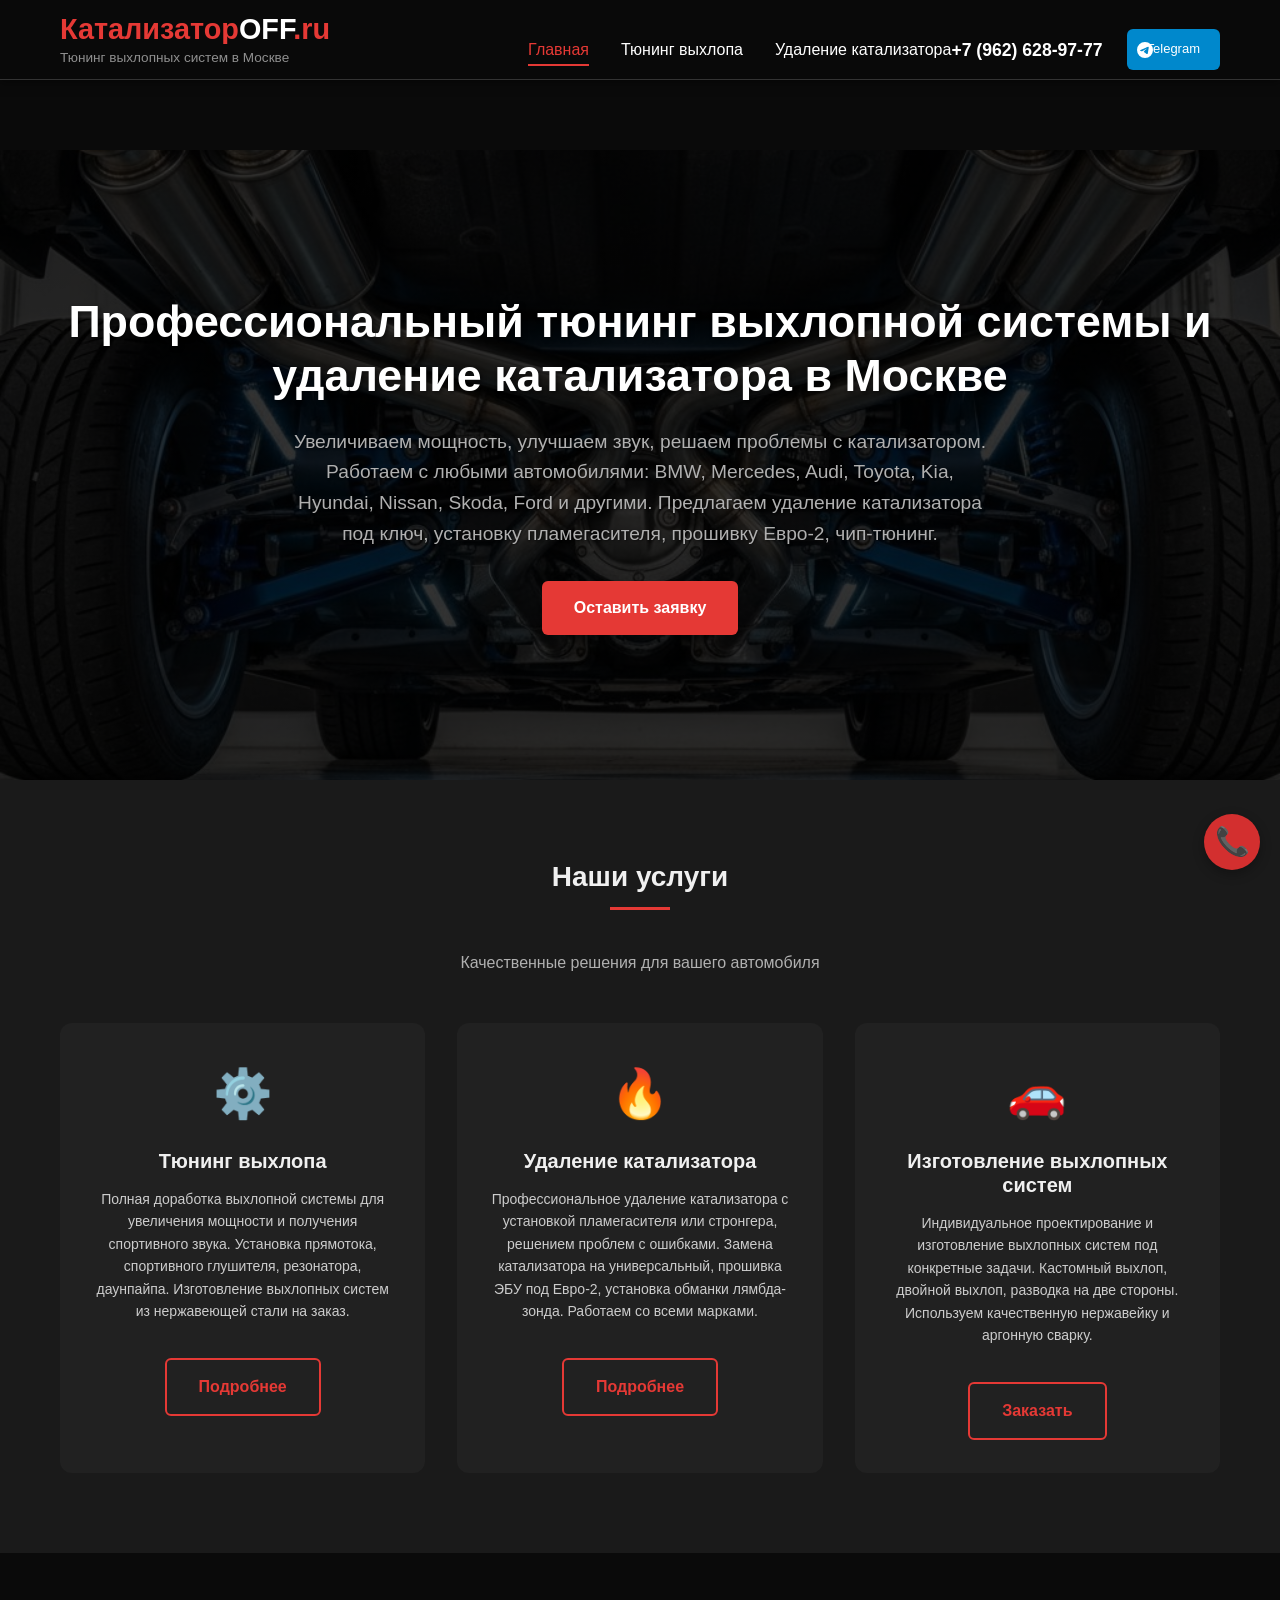
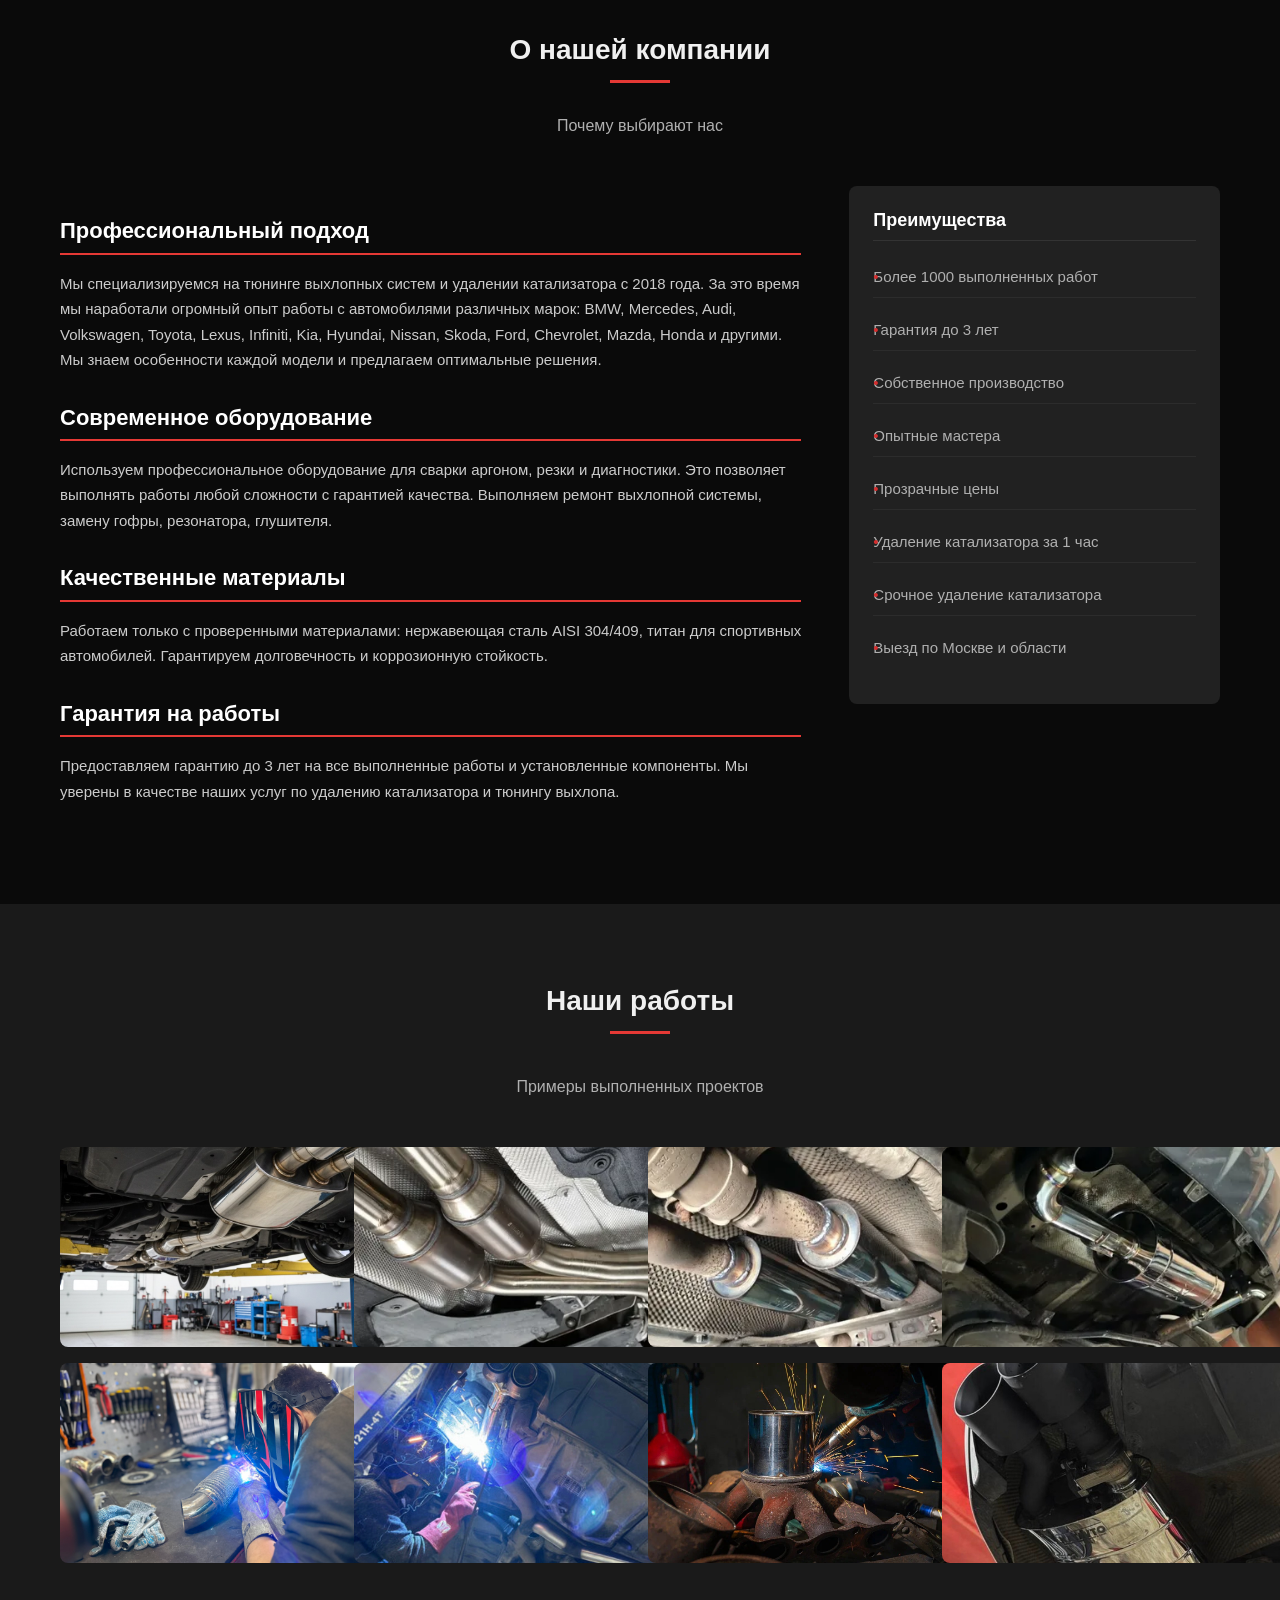
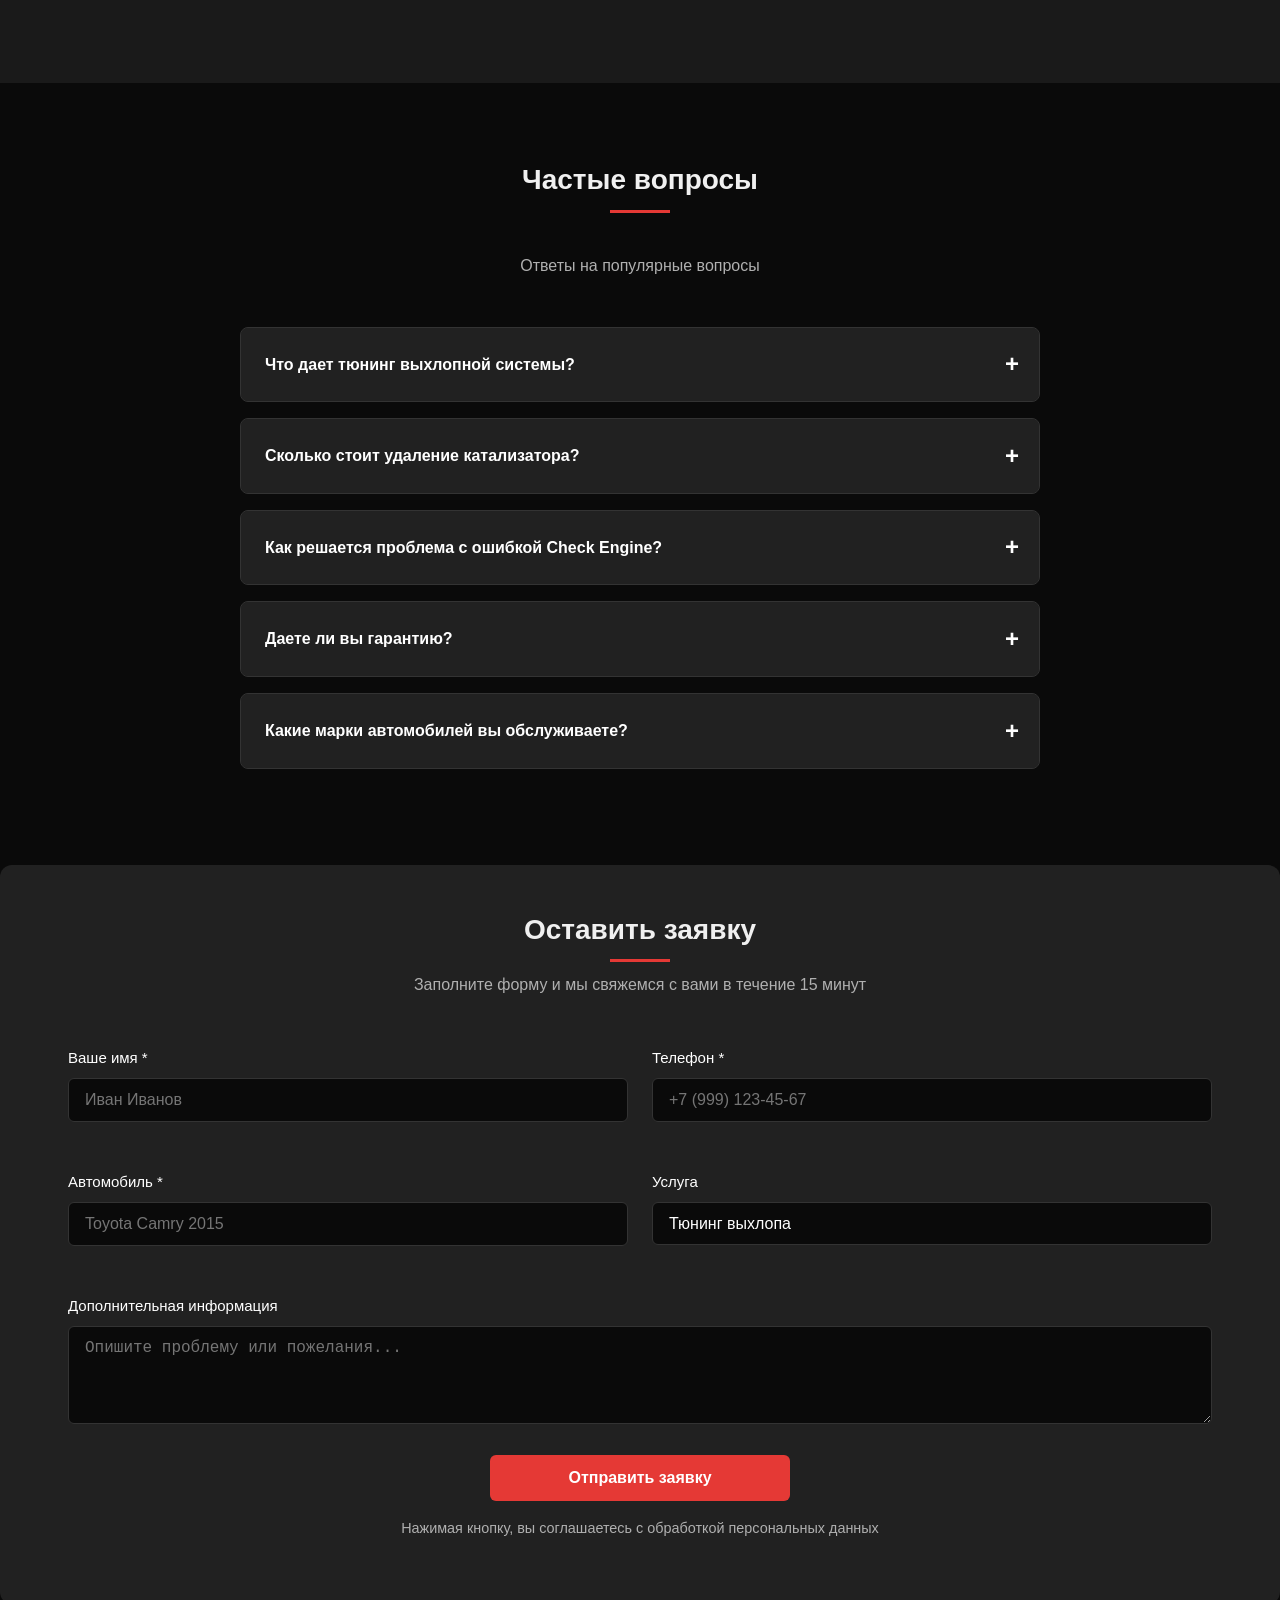
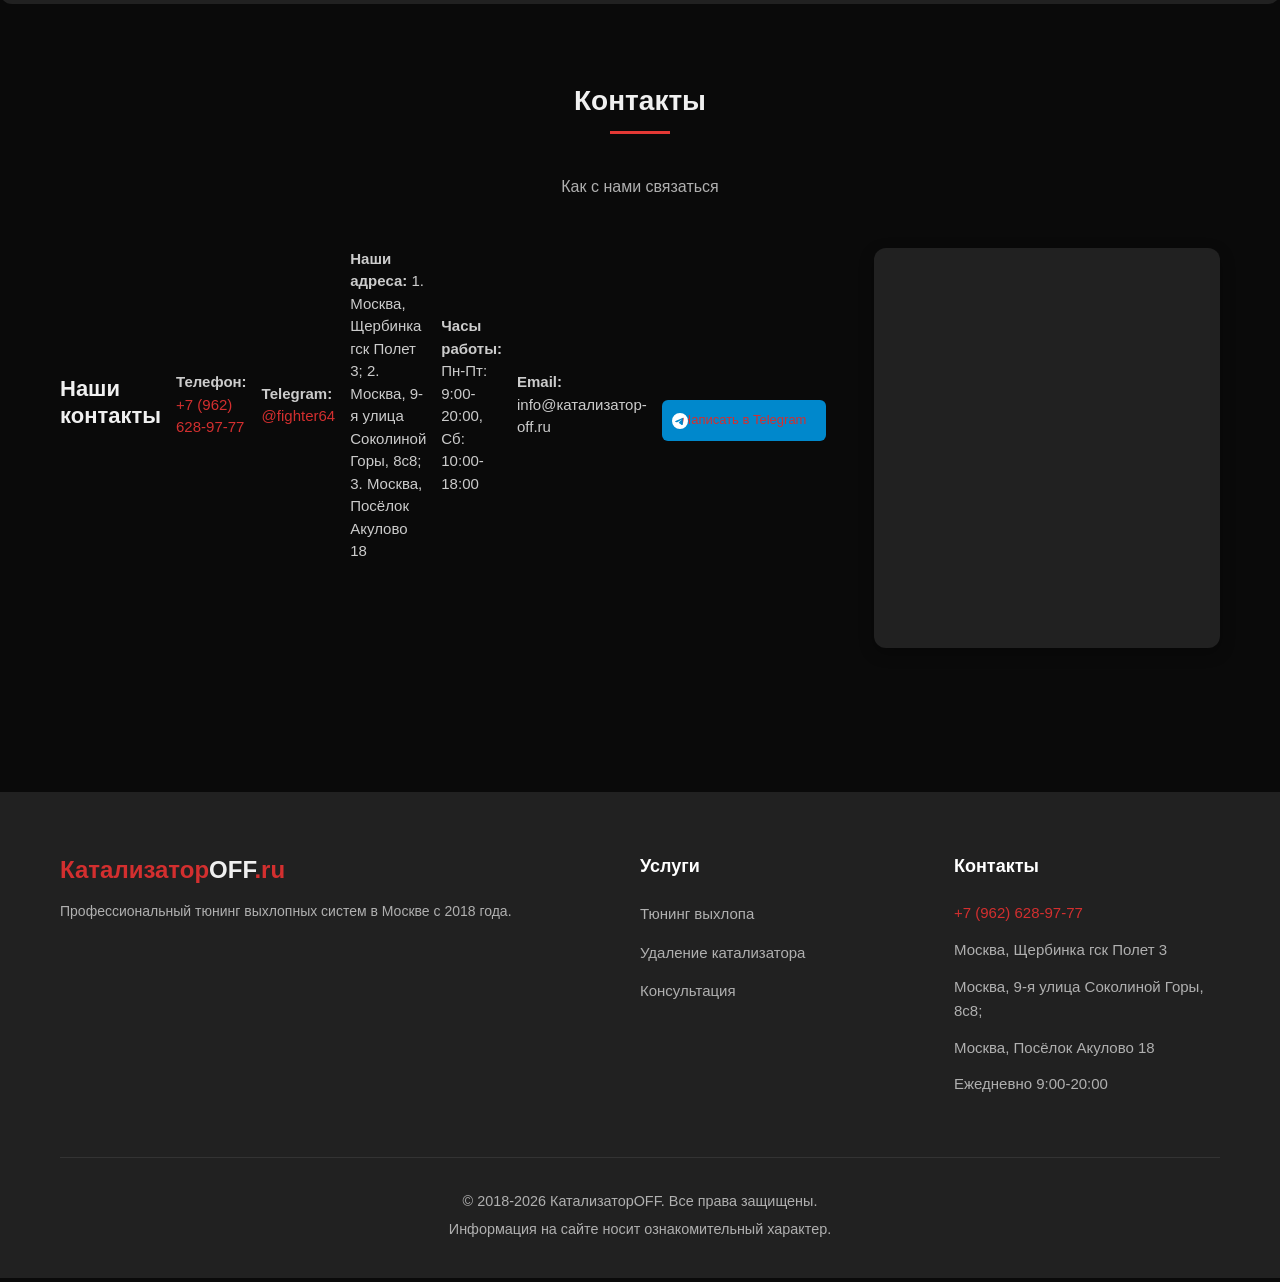
==== commit ed56b92e: "Update index.html" ====
--- a/index.html
+++ b/index.html
@@ -309,10 +309,7 @@
 
     <!-- Плавающие кнопки связи -->
     <div class="floating-buttons">
-        <a href="https://t.me/+79626289777" class="floating-btn telegram" target="_blank" title="Telegram">
-            <span>📱</span>
-        </a>
-        <a href="tel:+79626289777" class="floating-btn phone" title="Позвонить">
+         <a href="tel:+79626289777" class="floating-btn phone" title="Позвонить">
             <span>📞</span>
         </a>
     </div>
--- a/style.css
+++ b/style.css
@@ -778,7 +778,7 @@
 
 /* Стили для внутренних страниц */
 .page-hero {
-    background: linear-gradient(rgba(0, 0, 0, 0.7), rgba(0, 0, 0, 0.7)), url('images/6.jpg') center/cover no-repeat;
+    background: linear-gradient(rgba(0, 0, 0, 0.7), rgba(0, 0, 0, 0.7)), url('images/5.jpg') center/cover no-repeat;
     padding: 120px 0 60px;
     text-align: center;
     min-height: 40vh;
